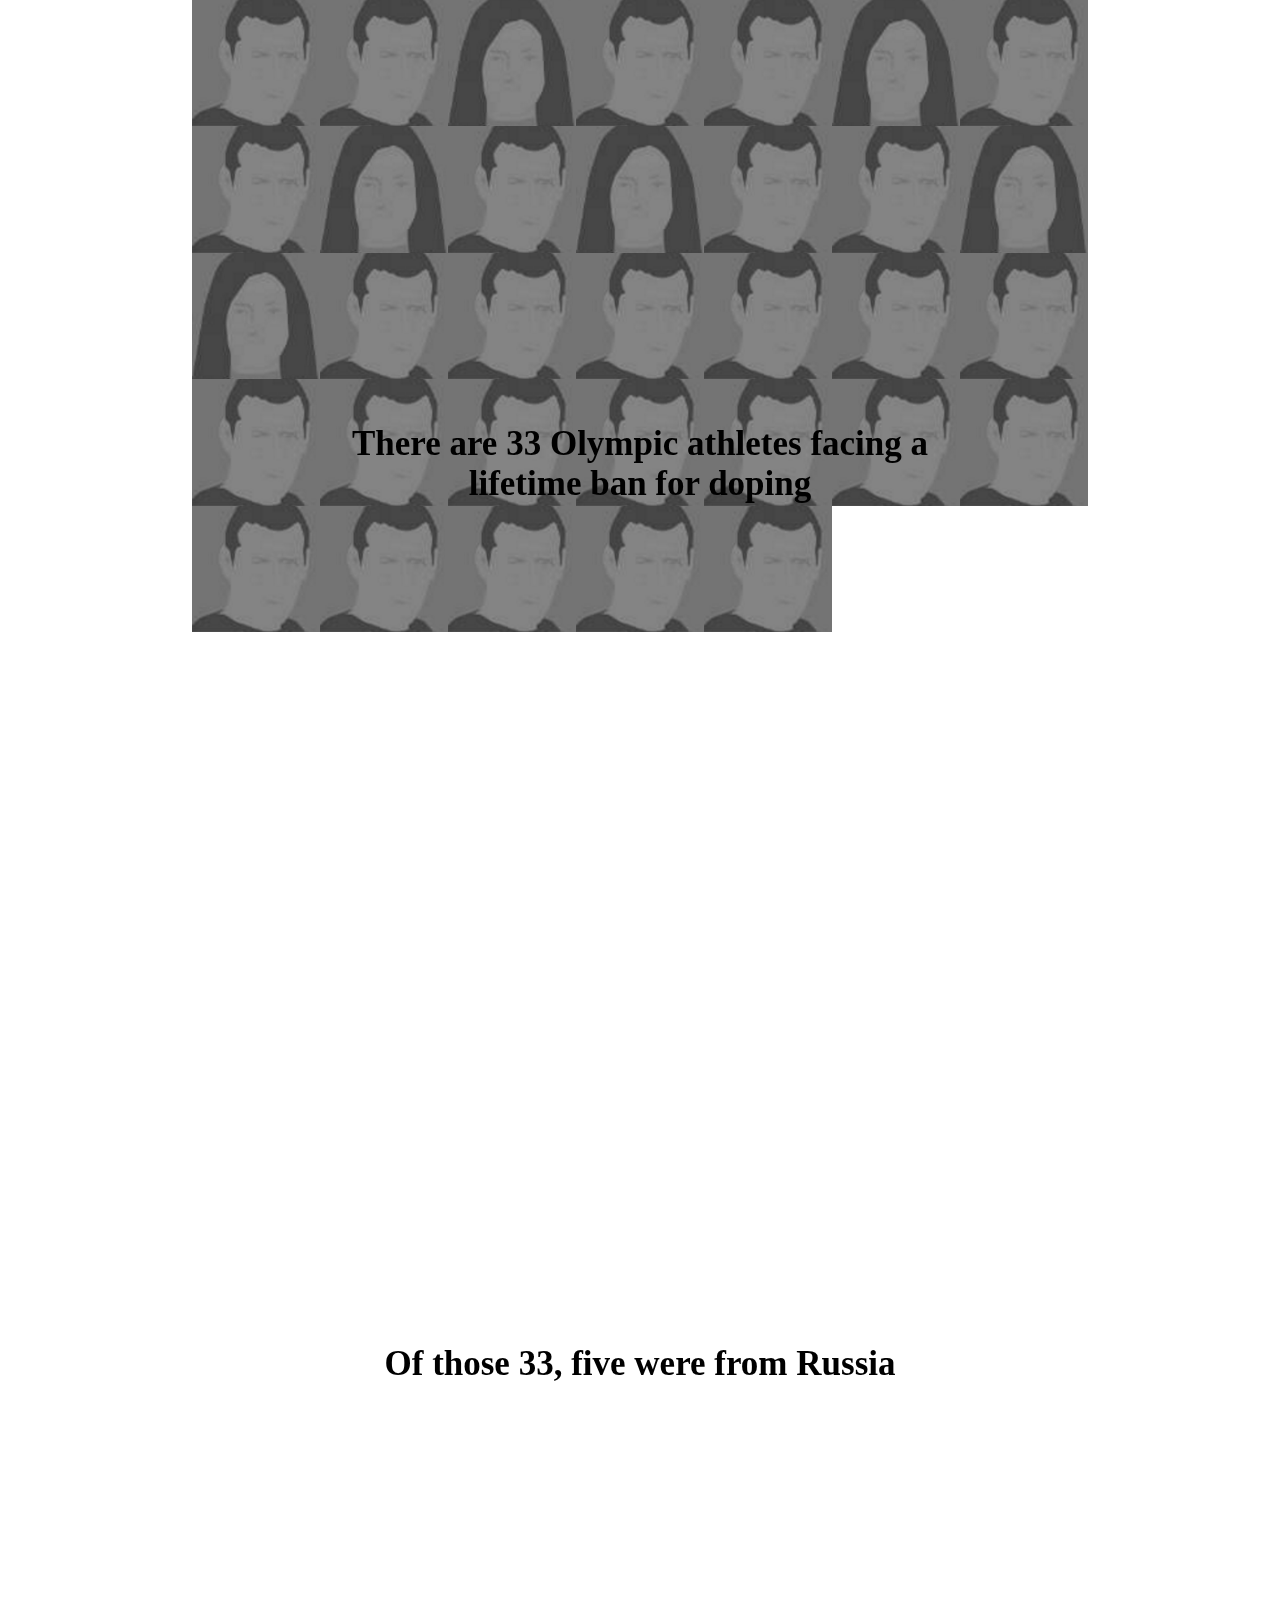
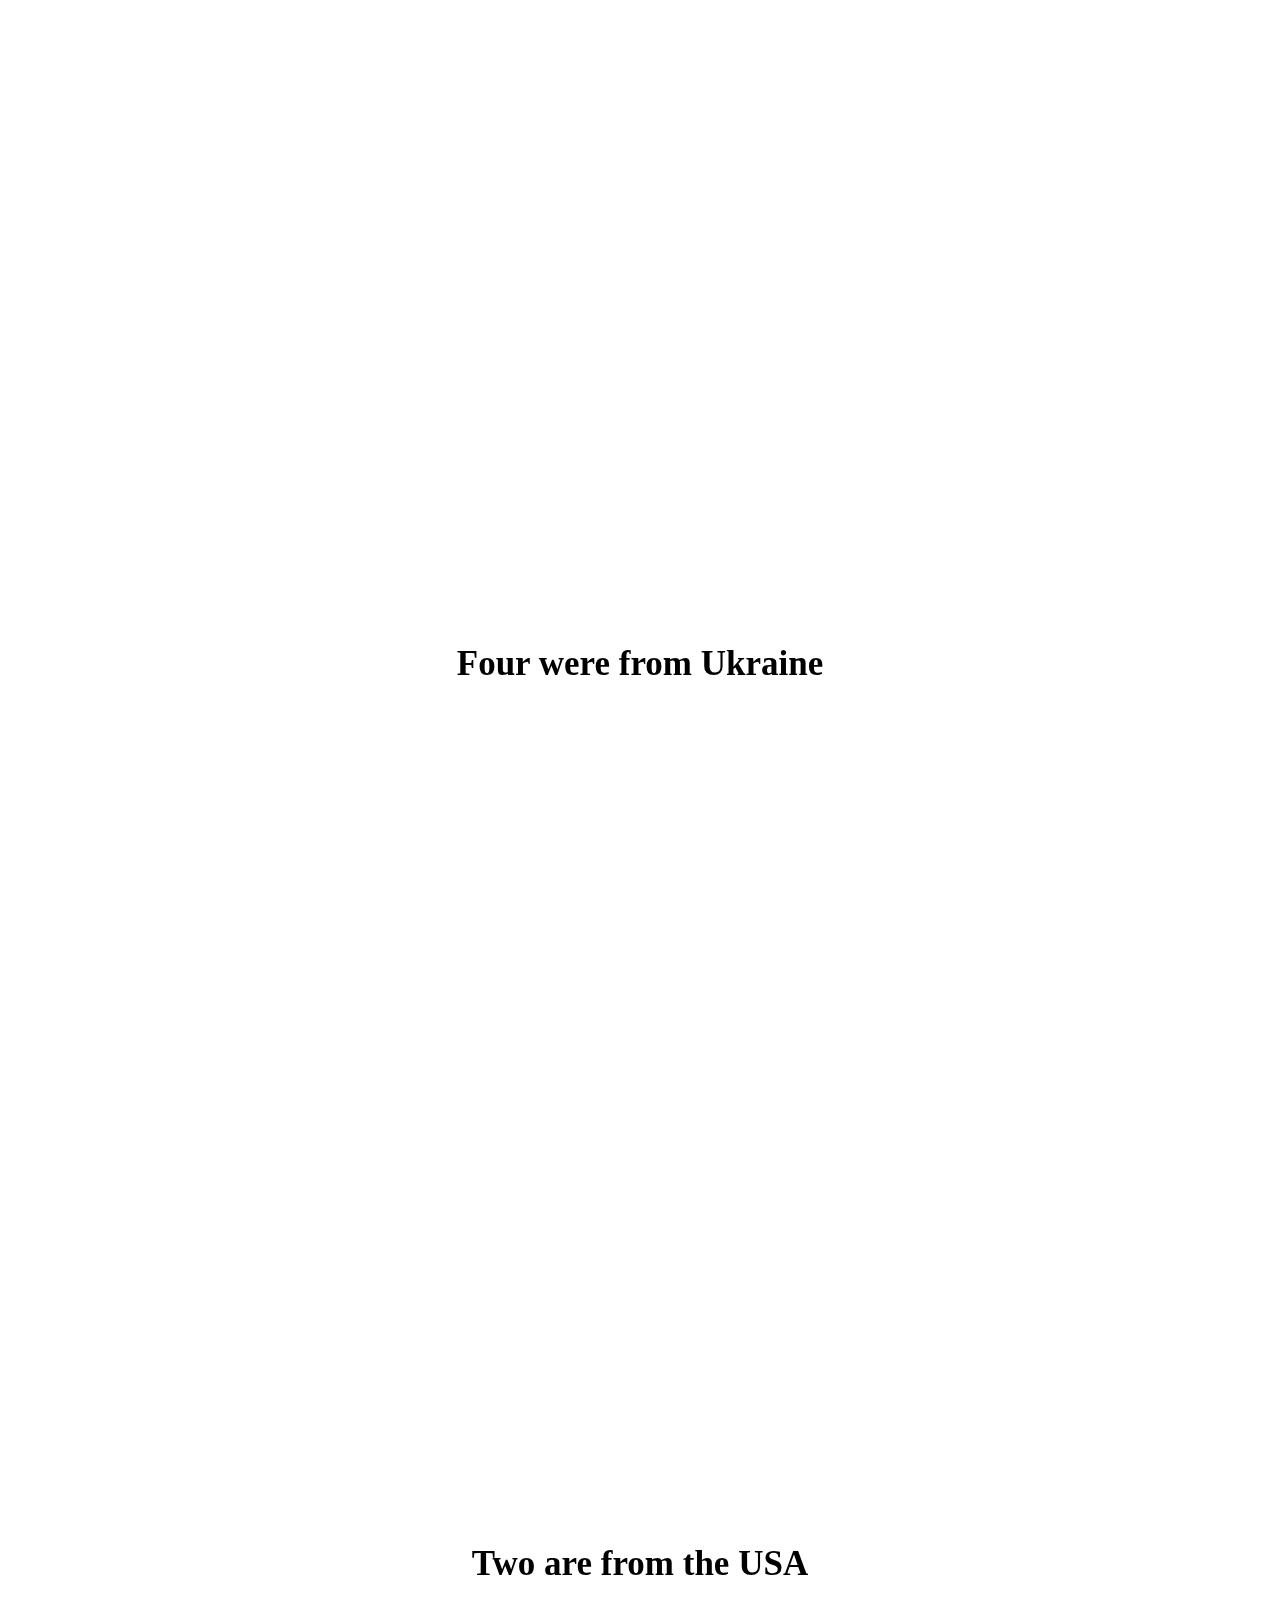
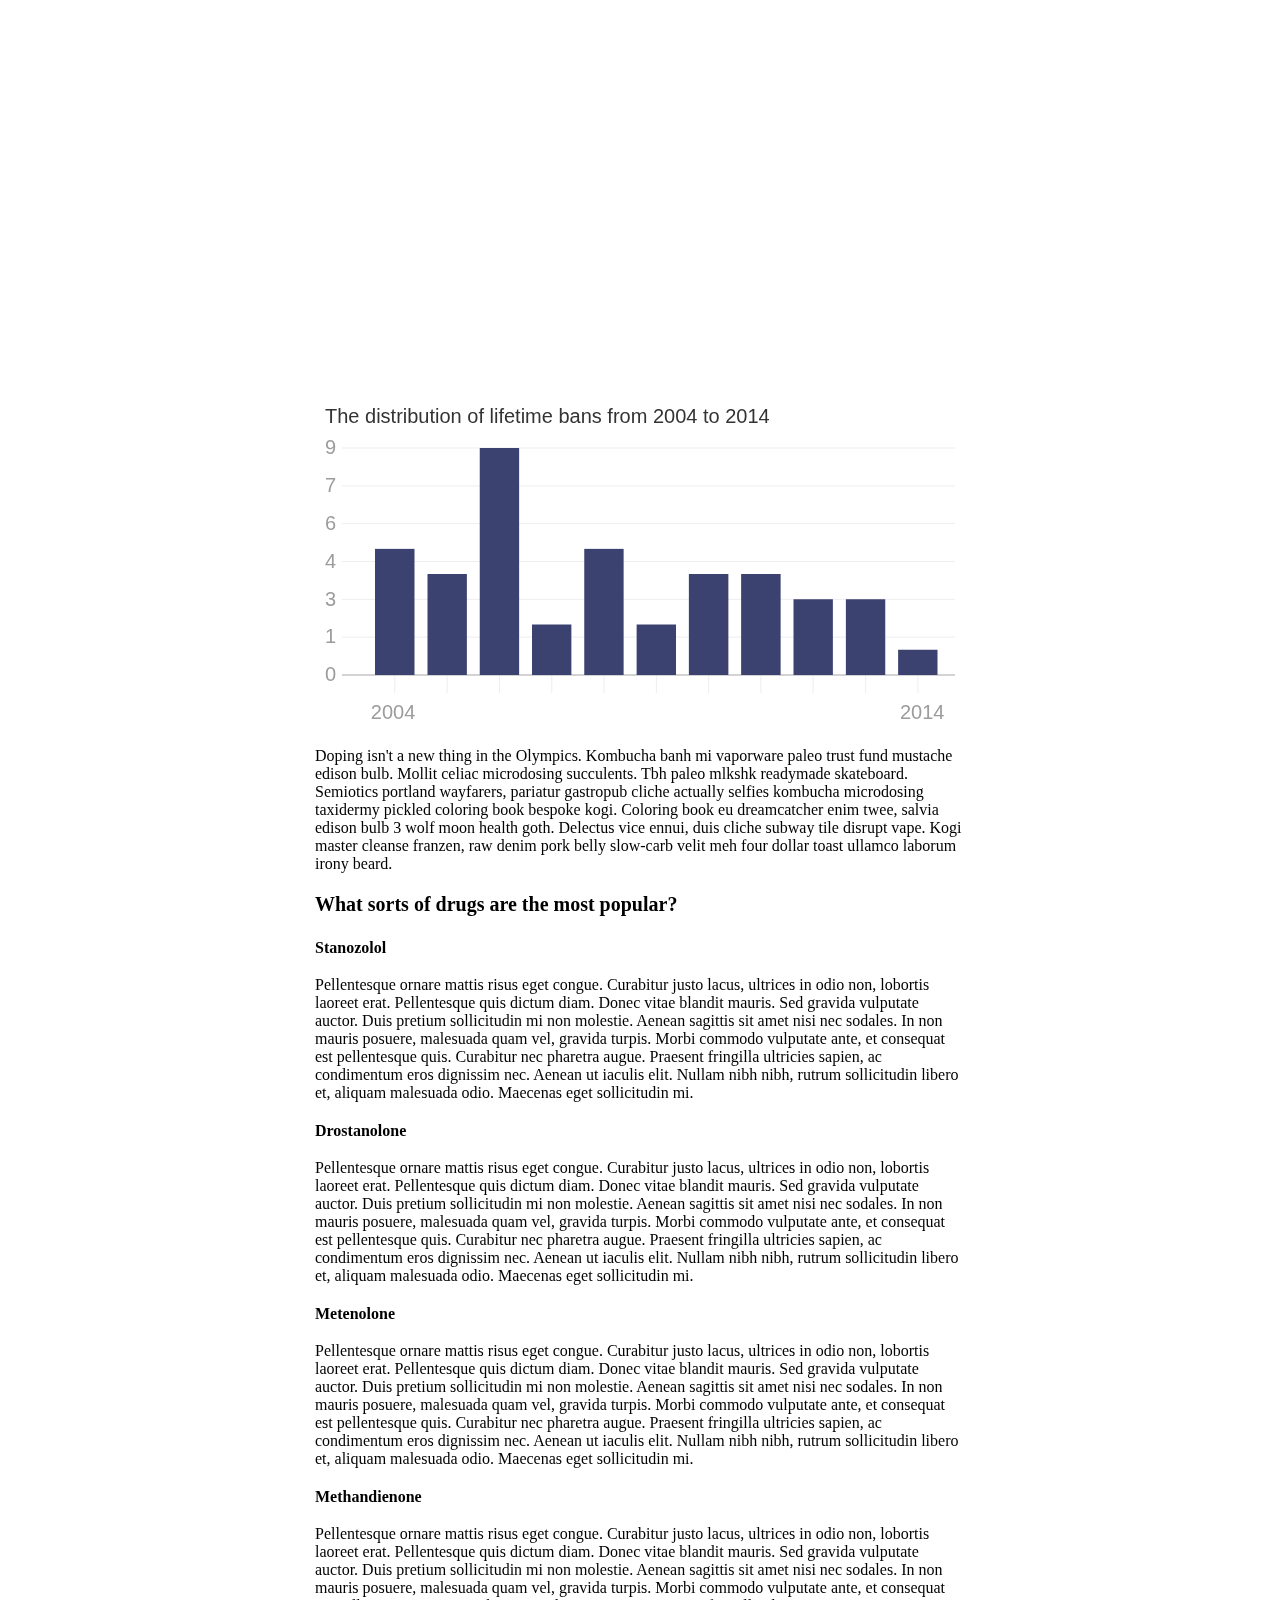
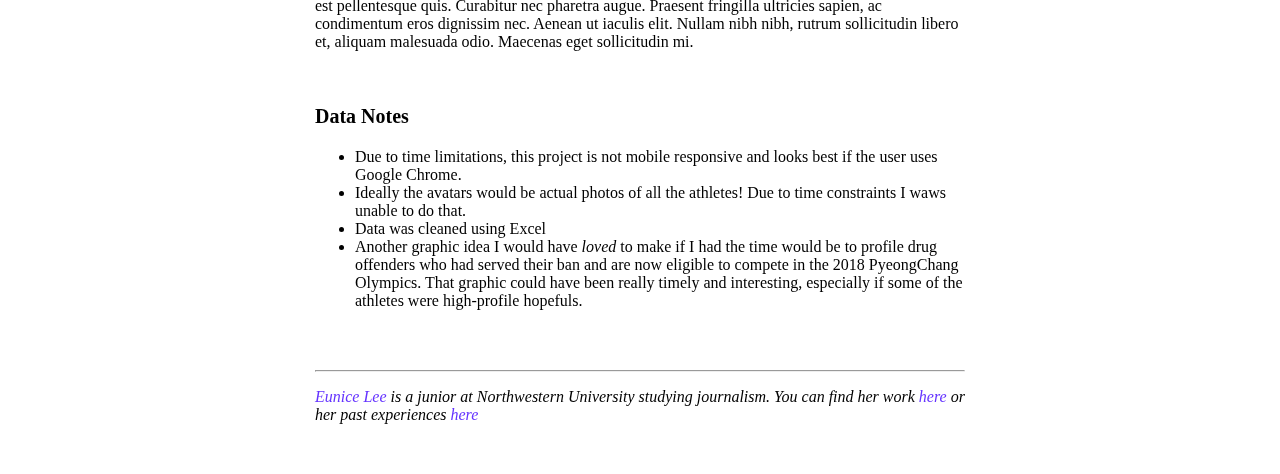
==== index.html @ 0a9d4e9e "adds imgs" ====
<!DOCTYPE html>
<html>
<head>
    <meta charset="utf-8">
    <link href=
    'https://fonts.googleapis.com/css?family=Roboto:400,700,900,500italic' rel=
    'stylesheet' type='text/css'>
    <link href="https://fonts.googleapis.com/css?family=Montserrat" rel="stylesheet">
    <link href="https://fonts.googleapis.com/css?family=Merriweather" rel="stylesheet">
    <link href="https://fonts.googleapis.com/css?family=Bree+Serif" rel="stylesheet">
    <link href="style/style.css" rel="stylesheet" type="text/css">
</head>

<body>

<div id = "image-container">
  <div class = "row">
    <img src="img/man.png" class= "show">
    <img src="img/man.png" class="show russian">
    <img src="img/woman.png" class= "show">
    <img src="img/man.png" class= "show">
    <img src="img/man.png" class= "show ukraine">
    <img src="img/woman.png" class= "show">
    <img src="img/man.png" class= "show">
  </div>
  <div class = "row">
    <img src="img/man.png" class= "show">
    <img src="img/woman.png" class= "show">
    <img src="img/man.png" class= "show usa">
    <img src="img/woman.png" class= "show ukraine">
    <img src="img/man.png" class= "show">
    <img src="img/man.png" class= "show russian">
    <img src="img/woman.png" class= "show">
  </div>
  <div class = "row">
    <img src="img/woman.png" class= "show">
    <img src="img/man.png" class="show ukraine">
    <img src="img/man.png" class= "show">
    <img src="img/man.png" class= "show russian">
    <img src="img/man.png" class= "show">
    <img src="img/man.png" class= "show usa">
    <img src="img/man.png" class= "show">
  </div>
  <div class = "row">
    <img src="img/man.png" class= "show">
    <img src="img/man.png" class="show russian">
    <img src="img/man.png" class= "show">
    <img src="img/man.png" class= "show">
    <img src="img/man.png" class= "show ukraine">
    <img src="img/man.png" class= "show">
    <img src="img/man.png" class= "show">
  </div>
  <div class = "row">
    <img src="img/man.png" class= "show">
    <img src="img/man.png" class="show">
    <img src="img/man.png" class= "show">
    <img src="img/man.png" class= "show">
    <img src="img/man.png" class= "show russian">
  </div>
</div>

<div id="content">
  <!-- <h1>Olympic Athletes who face lifetime bans due to doping</h1>
  <p class='byline'>By EUNICE LEE</p>
  <p class='byline'>Published APRIL 6, 2017</p> -->

  <section id = "beginning">
    <h1> There are 33 Olympic athletes facing a lifetime ban for doping</h1>
  </section>

  <section id = "russia">
      <h1> Of those 33, five were from Russia</h1>
  </section>

  <section id = "ukraine">
    <h1> Four were from Ukraine</h1>
  </section>

  <section id = "usa">
    <h1> Two are from the USA</h1>
  </section>
<section id="text">
    <div id='g-graphic1-box' class='ai2html'>
      <div id='g-lifetimebansgraph-box' class='ai2html'>
      	<!-- Generated by ai2html v0.60 - 2017-04-06 - 15:07 -->
      	<!-- ai file: lifetimebansgraph -->

      	<style type='text/css' media='screen,print'>
      		.g-artboard {
      			margin:0 auto;
      		}
      	</style>
      	<!-- Artboard: Artboard_1 -->
      	<div id='g-lifetimebansgraph-Artboard_1' class='g-artboard g-artboard-v3 ' data-min-width='640'>
      		<style type='text/css' media='screen,print'>
      			#g-lifetimebansgraph-Artboard_1{
      				position:relative;
      				overflow:hidden;
      				width:640px;
      			}
      			.g-aiAbs{
      				position:absolute;
      			}
      			.g-aiImg{
      				display:block;
      				width:100% !important;
      			}
      			#g-lifetimebansgraph-Artboard_1 p{
      				font-family:nyt-franklin,arial,helvetica,sans-serif;
      				font-size:13px;
      				line-height:18px;
      				margin:0;
      			}
      			#g-lifetimebansgraph-Artboard_1 .g-aiPstyle0 {
      				font-size:20px;
      				line-height:24px;
      				color:#333333;
      			}
      			#g-lifetimebansgraph-Artboard_1 .g-aiPstyle1 {
      				font-size:20px;
      				line-height:24px;
      				color:#9c9c9c;
      			}
      			.g-aiPtransformed p { white-space: nowrap; }
      		</style>
      		<div id='g-lifetimebansgraph-Artboard_1-graphic'>
      			<img id='g-ai0-0'
      				class='g-aiImg'
      				src='lifetimebansgraph-Artboard_1.png'
      				/>
      			<div id='g-ai0-1' class='g-chartbuilder-export g-aiAbs' style='top:1.2085%;left:0.7813%;'>
      				<p class='g-aiPstyle0'>The distribution of lifetime bans from 2004 to 2014</p>
      			</div>
      			<div id='g-ai0-2' class='g-chartbuilder-export g-aiAbs' style='top:10.574%;left:0.7813%;'>
      				<p class='g-aiPstyle1'>9</p>
      			</div>
      			<div id='g-ai0-3' class='g-chartbuilder-export g-aiAbs' style='top:22.0544%;left:0.7813%;'>
      				<p class='g-aiPstyle1'>7</p>
      			</div>
      			<div id='g-ai0-4' class='g-chartbuilder-export g-aiAbs' style='top:33.5347%;left:0.7813%;'>
      				<p class='g-aiPstyle1'>6</p>
      			</div>
      			<div id='g-ai0-5' class='g-chartbuilder-export g-aiAbs' style='top:45.0151%;left:0.7813%;'>
      				<p class='g-aiPstyle1'>4</p>
      			</div>
      			<div id='g-ai0-6' class='g-chartbuilder-export g-aiAbs' style='top:56.4955%;left:0.7813%;'>
      				<p class='g-aiPstyle1'>3</p>
      			</div>
      			<div id='g-ai0-7' class='g-chartbuilder-export g-aiAbs' style='top:67.6737%;left:0.7813%;'>
      				<p class='g-aiPstyle1'>1</p>
      			</div>
      			<div id='g-ai0-8' class='g-chartbuilder-export g-aiAbs' style='top:79.1541%;left:0.7813%;'>
      				<p class='g-aiPstyle1'>0</p>
      			</div>
      			<div id='g-ai0-9' class='g-chartbuilder-export g-aiAbs' style='top:90.6344%;left:7.9491%;'>
      				<p class='g-aiPstyle1'>2004</p>
      			</div>
      			<div id='g-ai0-10' class='g-chartbuilder-export g-aiAbs' style='top:90.6344%;left:90.6122%;'>
      				<p class='g-aiPstyle1'>2014</p>
      			</div>
      		</div>
      	</div>
      	<!-- End ai2html - 2017-04-06 - 15:07 -->
      </div>

    <p>Doping isn't a new thing in the Olympics. Kombucha banh mi vaporware paleo trust fund mustache edison bulb. Mollit celiac microdosing succulents. Tbh paleo mlkshk readymade skateboard. Semiotics portland wayfarers, pariatur gastropub cliche actually selfies kombucha microdosing taxidermy pickled coloring book bespoke kogi. Coloring book eu dreamcatcher enim twee, salvia edison bulb 3 wolf moon health goth. Delectus vice ennui, duis cliche subway tile disrupt vape. Kogi master cleanse franzen, raw denim pork belly slow-carb velit meh four dollar toast ullamco laborum irony beard.</p>

    <h2> What sorts of drugs are the most popular? </h2>
      <h3> Stanozolol </h3>
      <p>Pellentesque ornare mattis risus eget congue. Curabitur justo lacus, ultrices in odio non, lobortis laoreet erat. Pellentesque quis dictum diam. Donec vitae blandit mauris. Sed gravida vulputate auctor. Duis pretium sollicitudin mi non molestie. Aenean sagittis sit amet nisi nec sodales. In non mauris posuere, malesuada quam vel, gravida turpis. Morbi commodo vulputate ante, et consequat est pellentesque quis. Curabitur nec pharetra augue. Praesent fringilla ultricies sapien, ac condimentum eros dignissim nec. Aenean ut iaculis elit. Nullam nibh nibh, rutrum sollicitudin libero et, aliquam malesuada odio. Maecenas eget sollicitudin mi.</p>
      <h3> Drostanolone </h3>
      <p>Pellentesque ornare mattis risus eget congue. Curabitur justo lacus, ultrices in odio non, lobortis laoreet erat. Pellentesque quis dictum diam. Donec vitae blandit mauris. Sed gravida vulputate auctor. Duis pretium sollicitudin mi non molestie. Aenean sagittis sit amet nisi nec sodales. In non mauris posuere, malesuada quam vel, gravida turpis. Morbi commodo vulputate ante, et consequat est pellentesque quis. Curabitur nec pharetra augue. Praesent fringilla ultricies sapien, ac condimentum eros dignissim nec. Aenean ut iaculis elit. Nullam nibh nibh, rutrum sollicitudin libero et, aliquam malesuada odio. Maecenas eget sollicitudin mi.</p>
      <h3> Metenolone </h3>
      <p>Pellentesque ornare mattis risus eget congue. Curabitur justo lacus, ultrices in odio non, lobortis laoreet erat. Pellentesque quis dictum diam. Donec vitae blandit mauris. Sed gravida vulputate auctor. Duis pretium sollicitudin mi non molestie. Aenean sagittis sit amet nisi nec sodales. In non mauris posuere, malesuada quam vel, gravida turpis. Morbi commodo vulputate ante, et consequat est pellentesque quis. Curabitur nec pharetra augue. Praesent fringilla ultricies sapien, ac condimentum eros dignissim nec. Aenean ut iaculis elit. Nullam nibh nibh, rutrum sollicitudin libero et, aliquam malesuada odio. Maecenas eget sollicitudin mi.</p>
      <h3> Methandienone </h3>
      <p>Pellentesque ornare mattis risus eget congue. Curabitur justo lacus, ultrices in odio non, lobortis laoreet erat. Pellentesque quis dictum diam. Donec vitae blandit mauris. Sed gravida vulputate auctor. Duis pretium sollicitudin mi non molestie. Aenean sagittis sit amet nisi nec sodales. In non mauris posuere, malesuada quam vel, gravida turpis. Morbi commodo vulputate ante, et consequat est pellentesque quis. Curabitur nec pharetra augue. Praesent fringilla ultricies sapien, ac condimentum eros dignissim nec. Aenean ut iaculis elit. Nullam nibh nibh, rutrum sollicitudin libero et, aliquam malesuada odio. Maecenas eget sollicitudin mi.</p>
    <br>
    <h2> Data Notes </h2>
    <ul>
      <li> Due to time limitations, this project is not mobile responsive and looks best if the user uses Google Chrome. </li>
      <li> Ideally the avatars would be actual photos of all the athletes! Due to time constraints I waws unable to do that. </li>
      <li> Data was cleaned using Excel </li>
      <li> Another graphic idea I would have <i>loved</i> to make if I had the time would be to profile drug offenders who had served their ban and are now eligible to compete in the 2018 PyeongChang Olympics. That graphic could have been really timely and interesting, especially if some of the athletes were high-profile hopefuls. </li>
    </ul>
    <br>
    <br>
    <!--Author -->
    <hr>
    <p><i> <a href="www.euniceylee.github.io" target = " ">Eunice Lee</a> is a junior at Northwestern University studying journalism. You can find her work <a href="euniceylee.github.io" target = " ">here</a> or her past experiences <a href="linkedin.com/in/euniceyounglee">here</a></p>
    </div>
</section>
  </div>
    <!--  -->
    <script src ="js/noframework.waypoints.min.js"></script>
    <script src="js/index.js"></script>
</body>
</html>
---- style/style.css ----
body {
    margin: auto;
/*max-width:850px;*/
    font-family: Georgia;
    font-weight: 100;
    margin-bottom: 50px;
}

h1 {
    font-size: 30px;
    font-size: 35px;
    font-family: Georgia;
    max-width: 700px;
    margin: auto;
    padding-top: 28px;
    text-align: center;
}

h2 {
    font-size: 20px;
    font-weight: 800;
    margin-top: 20px;
    padding-bottom: 3px;
}

img.drug {
  max-width: 15%;
  max-height: 15%;
}
h3 {
  font-size: 16px;
  font-weight: 800;
  margin-top: 20px;
  padding-bottom: 3px;
}


p.byline {
    text-align: center;
    font-size: 14px;
}

a:link, a:visited{
  color: #6534ff;
	text-decoration: none;
}

p.description a:link{
  color: #6534ff;
}

#image-container {
  position:fixed;
  width: 70vw;
  left:50%;
  transform: translateX(-50%);
  top:0;
}

.row {
  width: 100%;
  display: flex;
}

.row img {
  /*max-width: : 25%;
  max-height: 25%;*/
  max-width: 10vw;
  max-height: 10vw;
  transition: opacity 1s;
}

#content {
  position: relative;
  max-width: 650px;
  margin: auto;
  font-family: Georgia;
  font-weight: 100;
  margin-bottom: 50px;
  padding-left: 10px;
  padding-right: 10px;
}

.hidden {
  opacity: 0;
}

#russia, #beginning, #ukraine, #usa {
  height: 100vh;
  display: flex;
  justify-content: center;
  align-items: center;
}
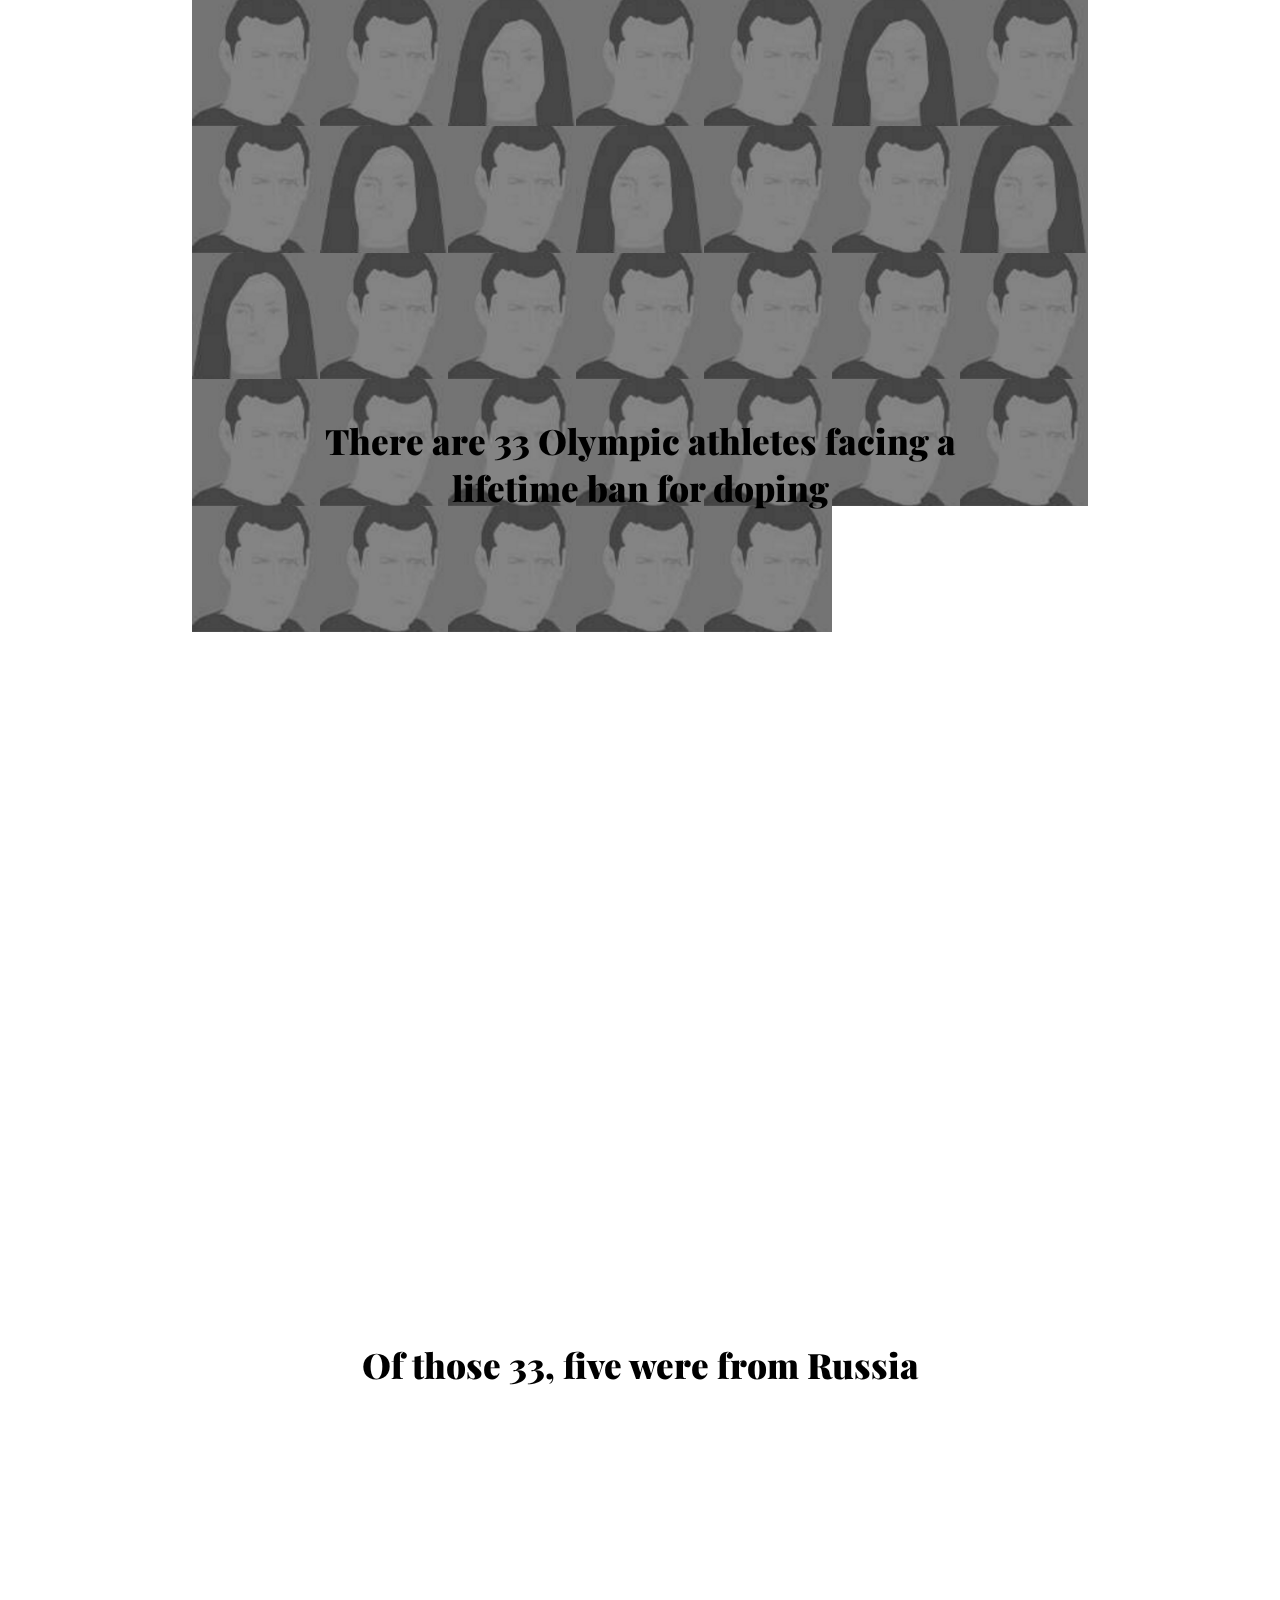
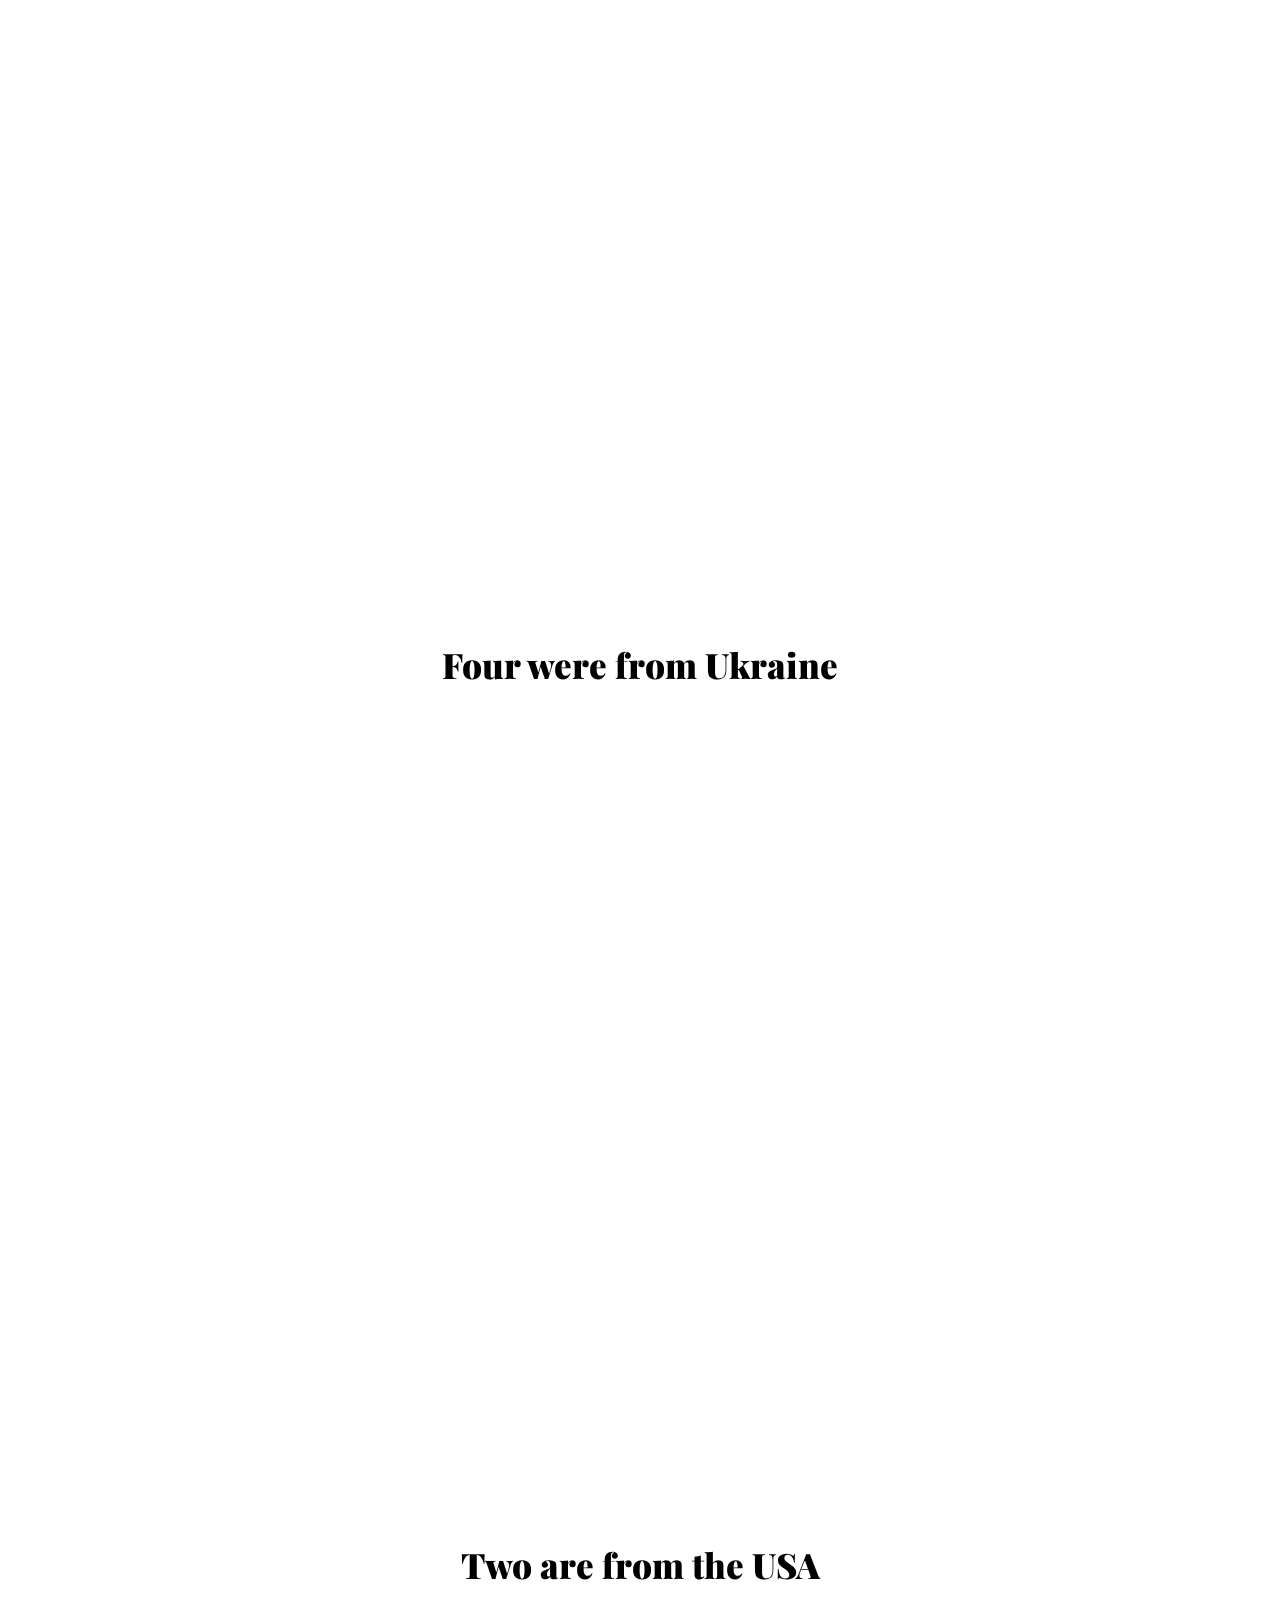
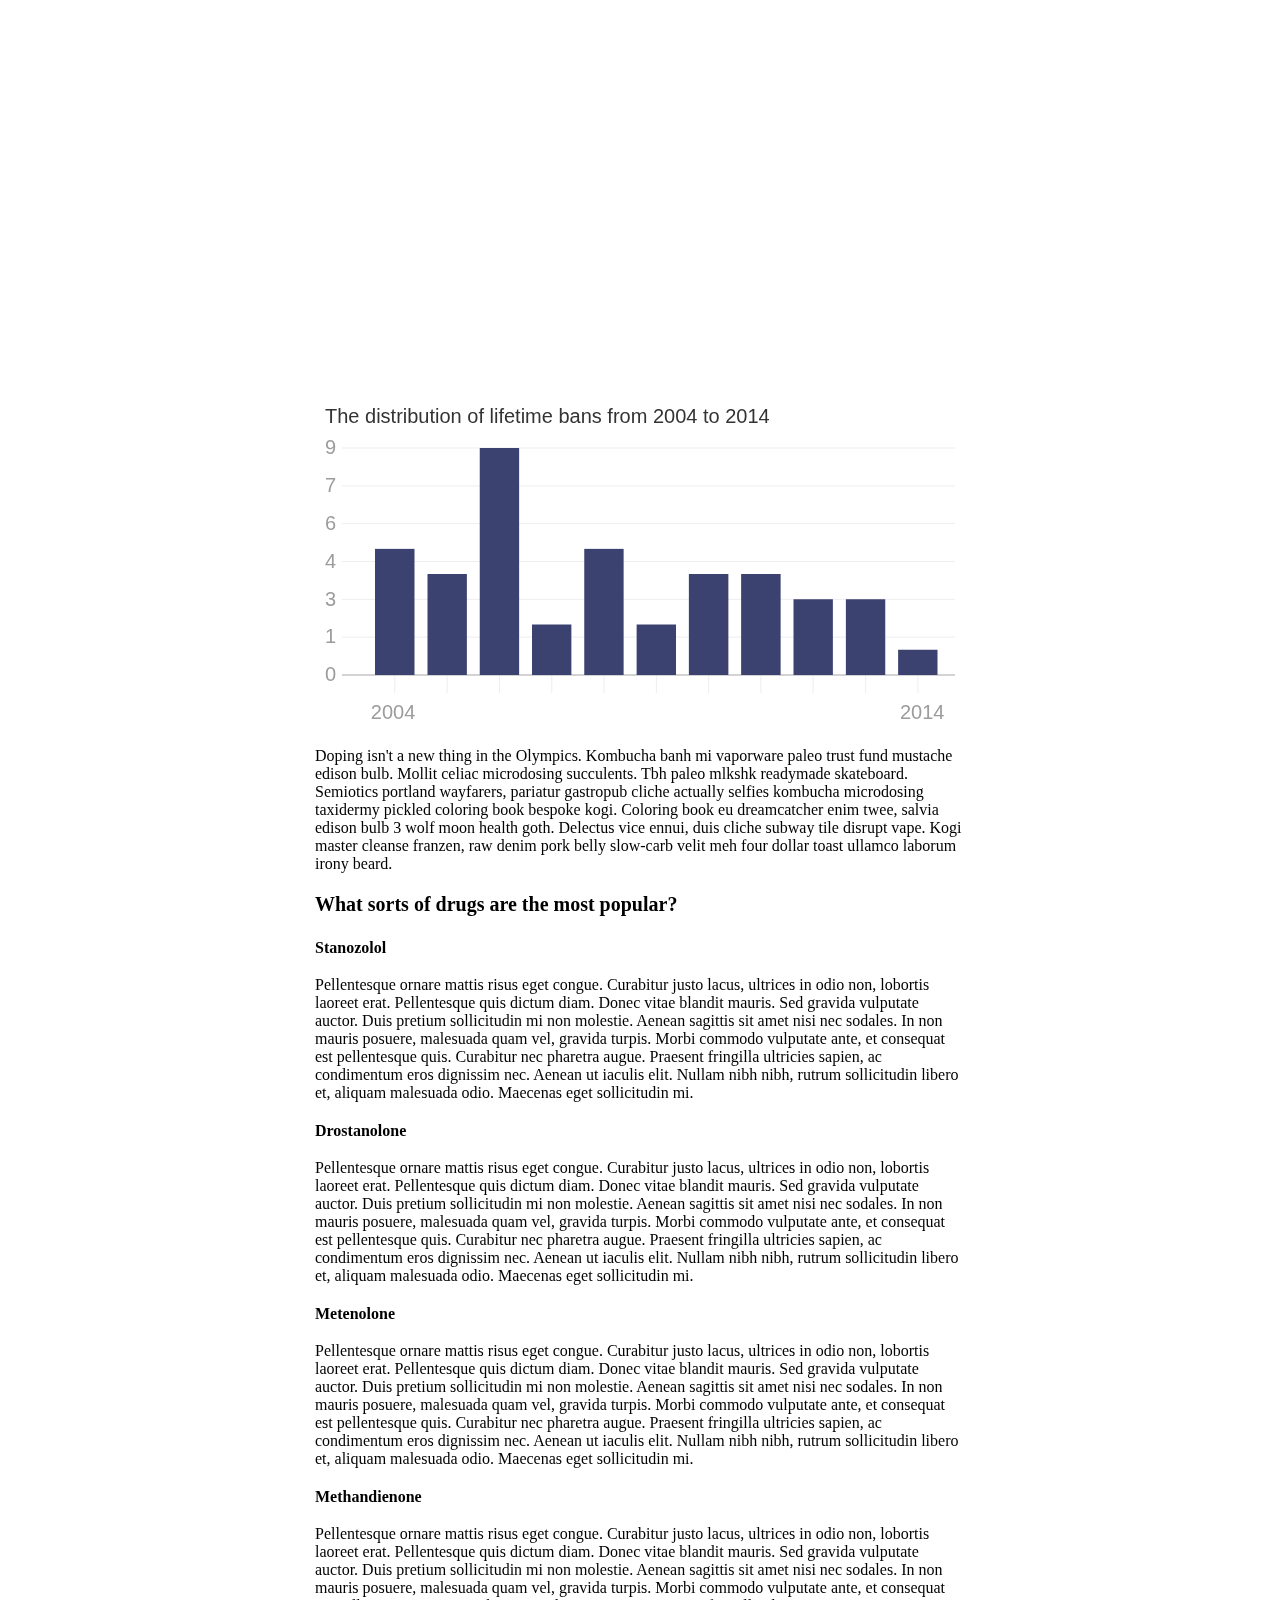
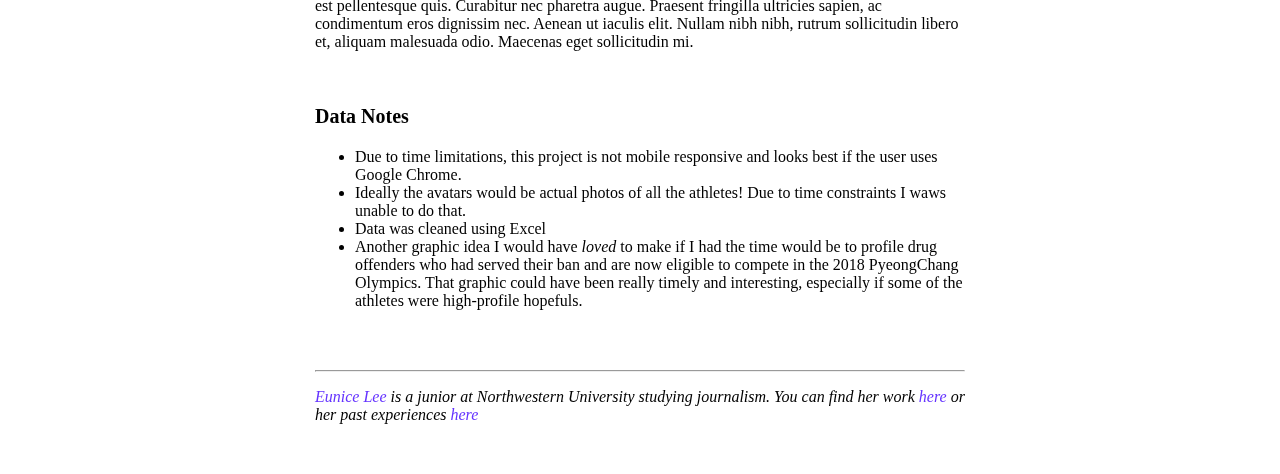
==== commit 223b5390: "changed font type" ====
--- a/index.html
+++ b/index.html
@@ -2,12 +2,7 @@
 <html>
 <head>
     <meta charset="utf-8">
-    <link href=
-    'https://fonts.googleapis.com/css?family=Roboto:400,700,900,500italic' rel=
-    'stylesheet' type='text/css'>
-    <link href="https://fonts.googleapis.com/css?family=Montserrat" rel="stylesheet">
-    <link href="https://fonts.googleapis.com/css?family=Merriweather" rel="stylesheet">
-    <link href="https://fonts.googleapis.com/css?family=Bree+Serif" rel="stylesheet">
+    <link href="https://fonts.googleapis.com/css?family=Playfair+Display:700" rel="stylesheet">
     <link href="style/style.css" rel="stylesheet" type="text/css">
 </head>
 
--- a/style/style.css
+++ b/style/style.css
@@ -9,7 +9,8 @@
 h1 {
     font-size: 30px;
     font-size: 35px;
-    font-family: Georgia;
+    font-family: 'Playfair Display', serif;
+    font-weight: 1000;
     max-width: 700px;
     margin: auto;
     padding-top: 28px;
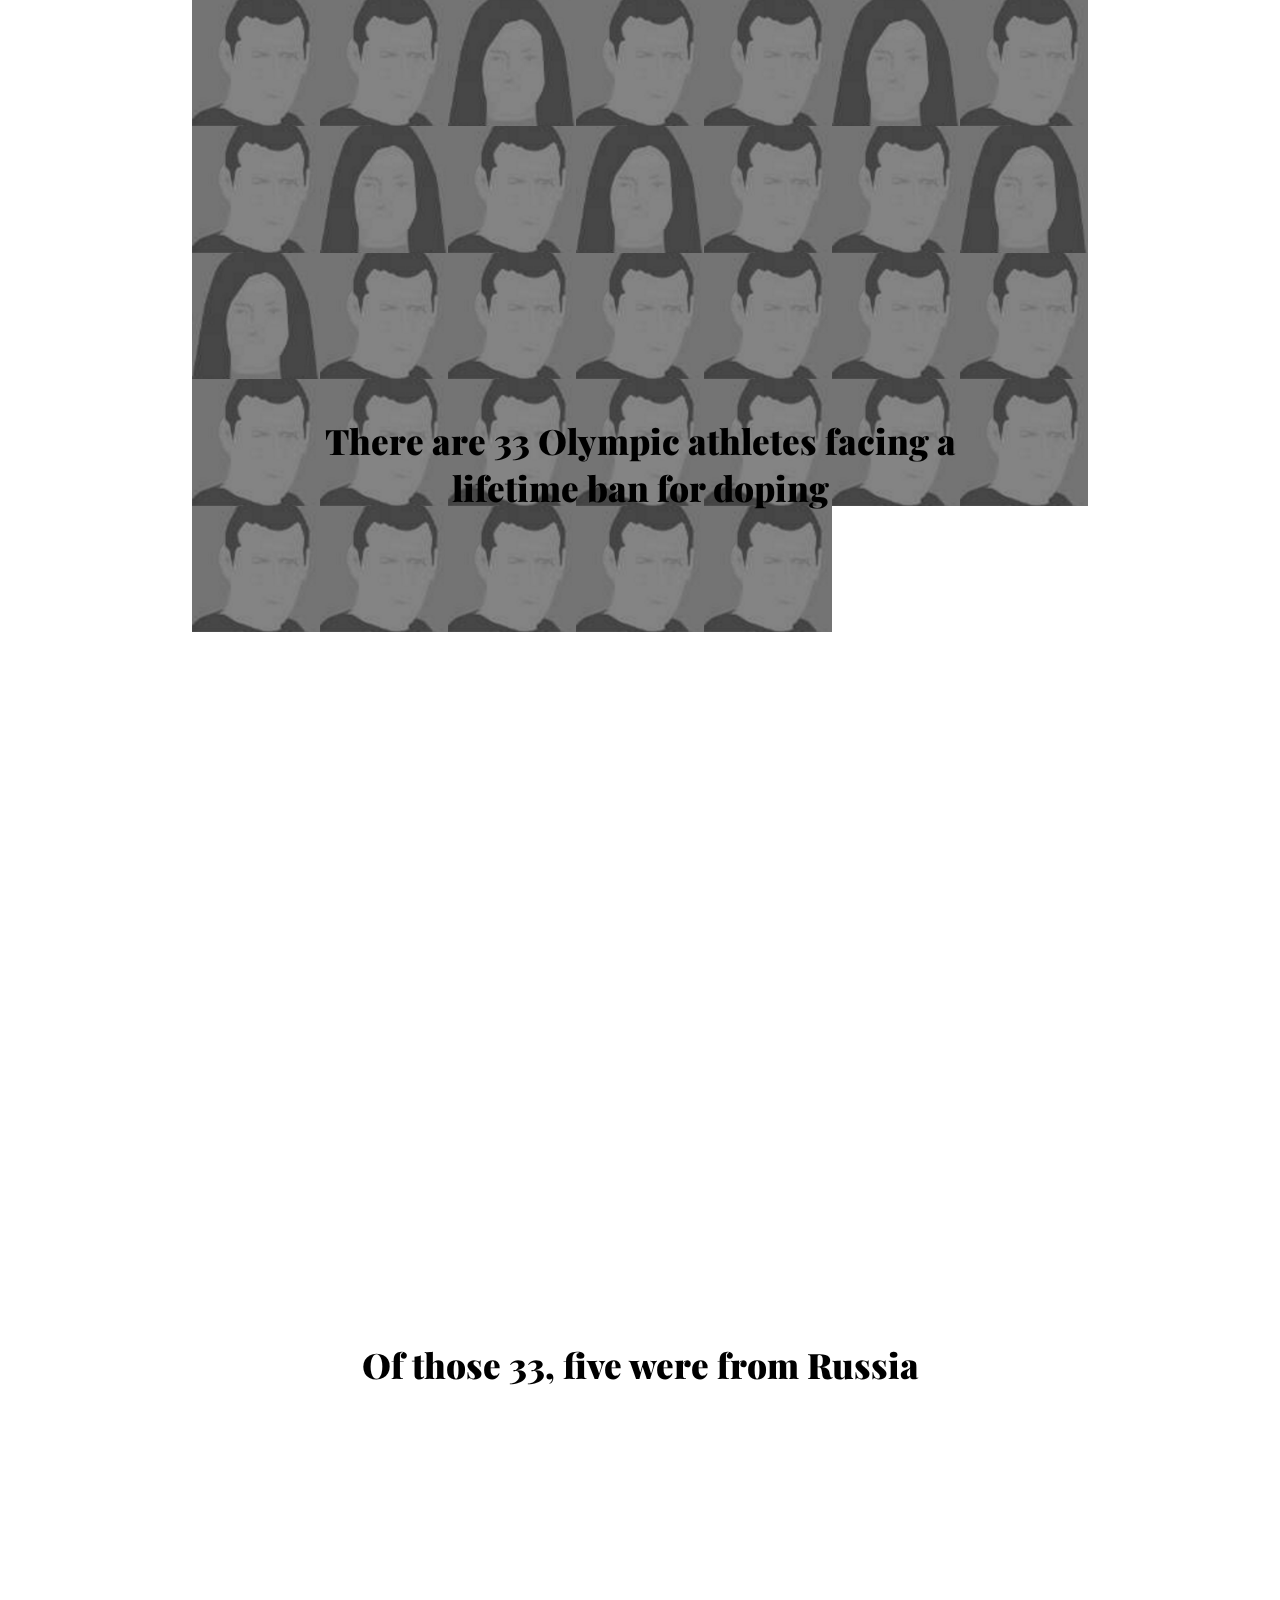
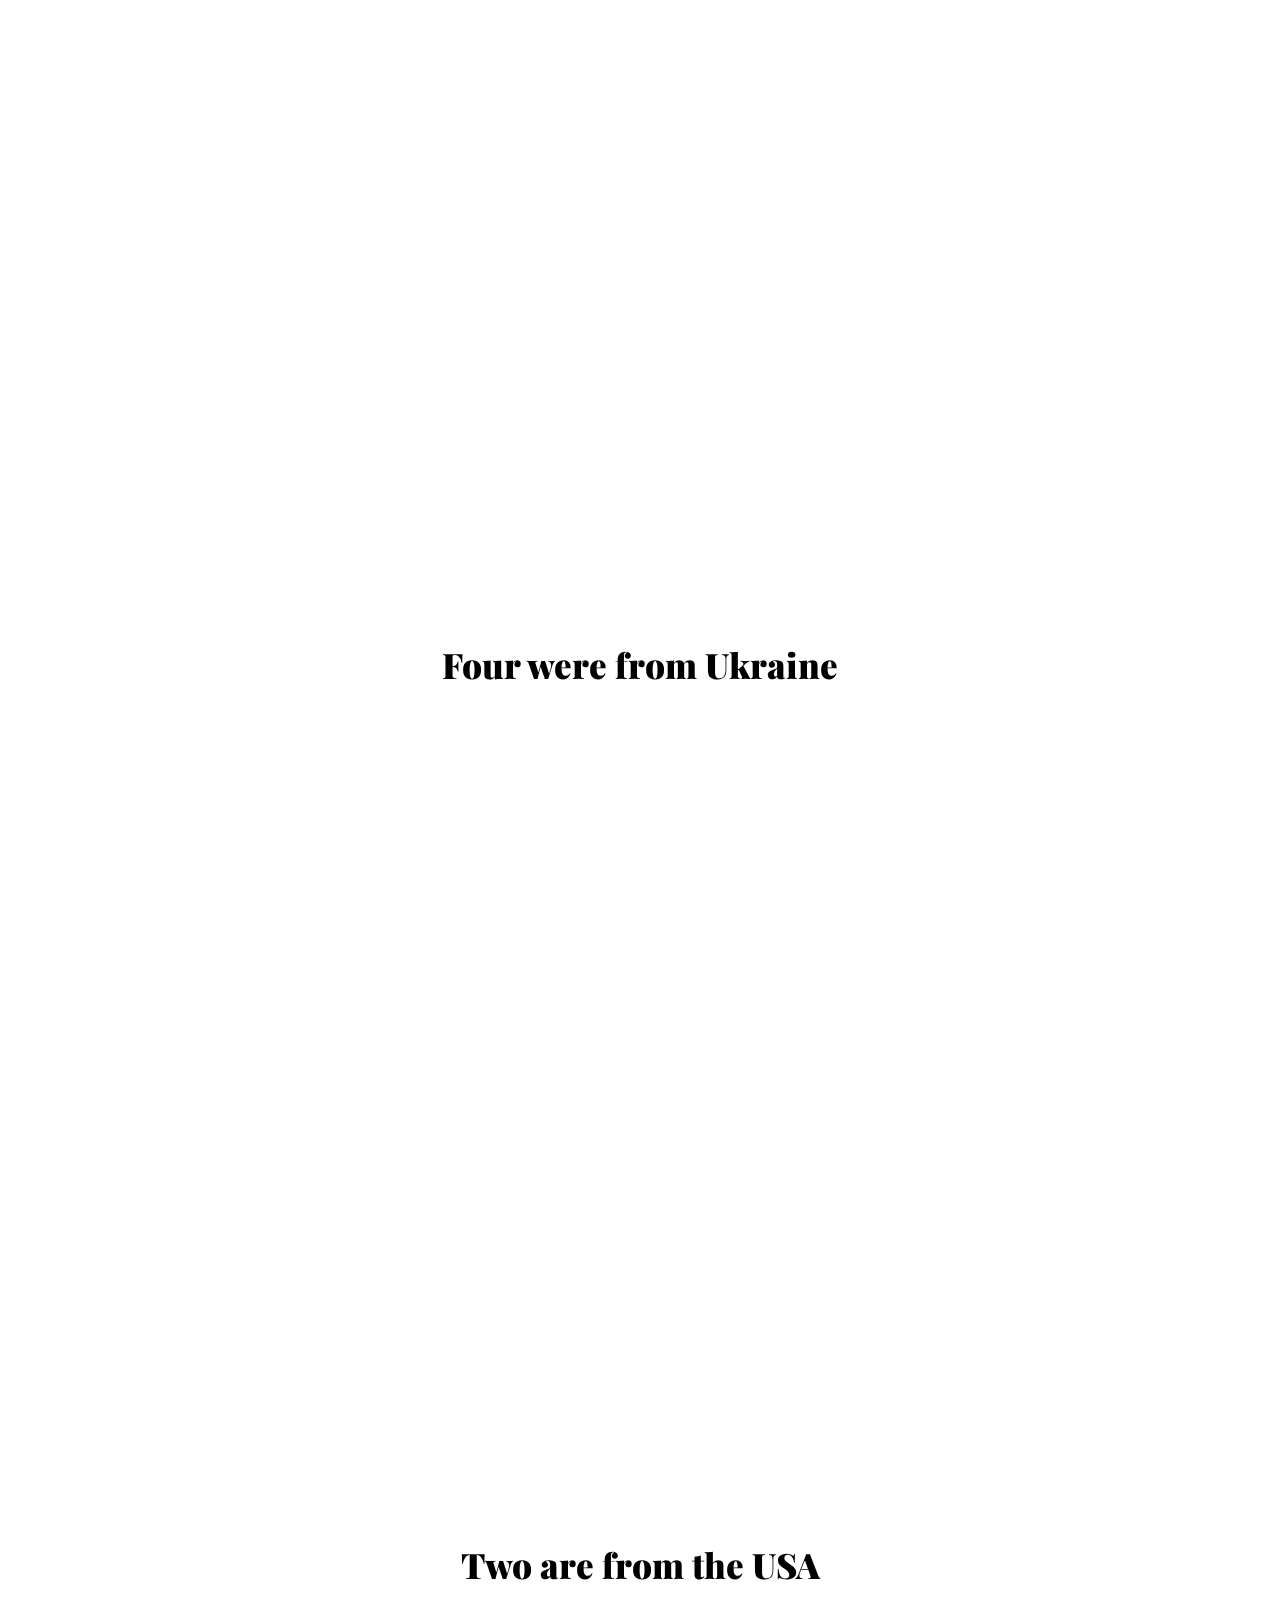
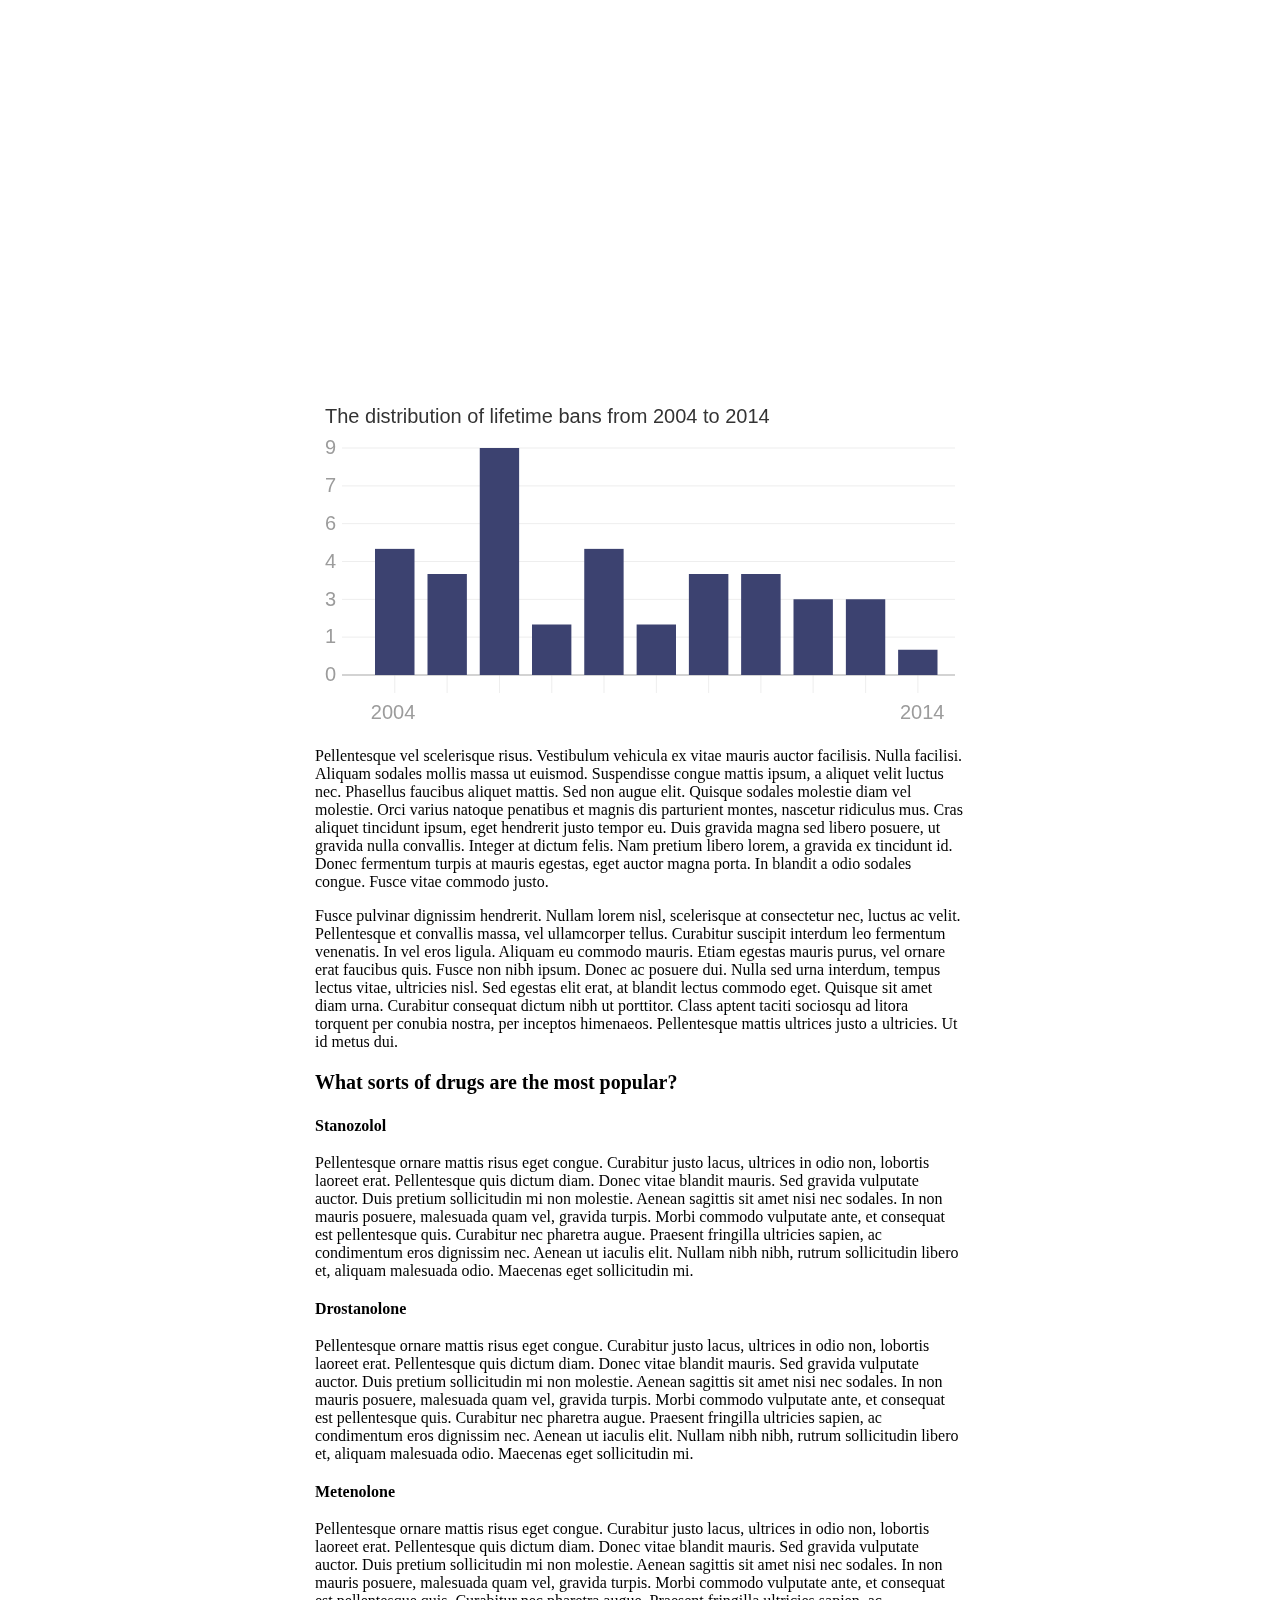
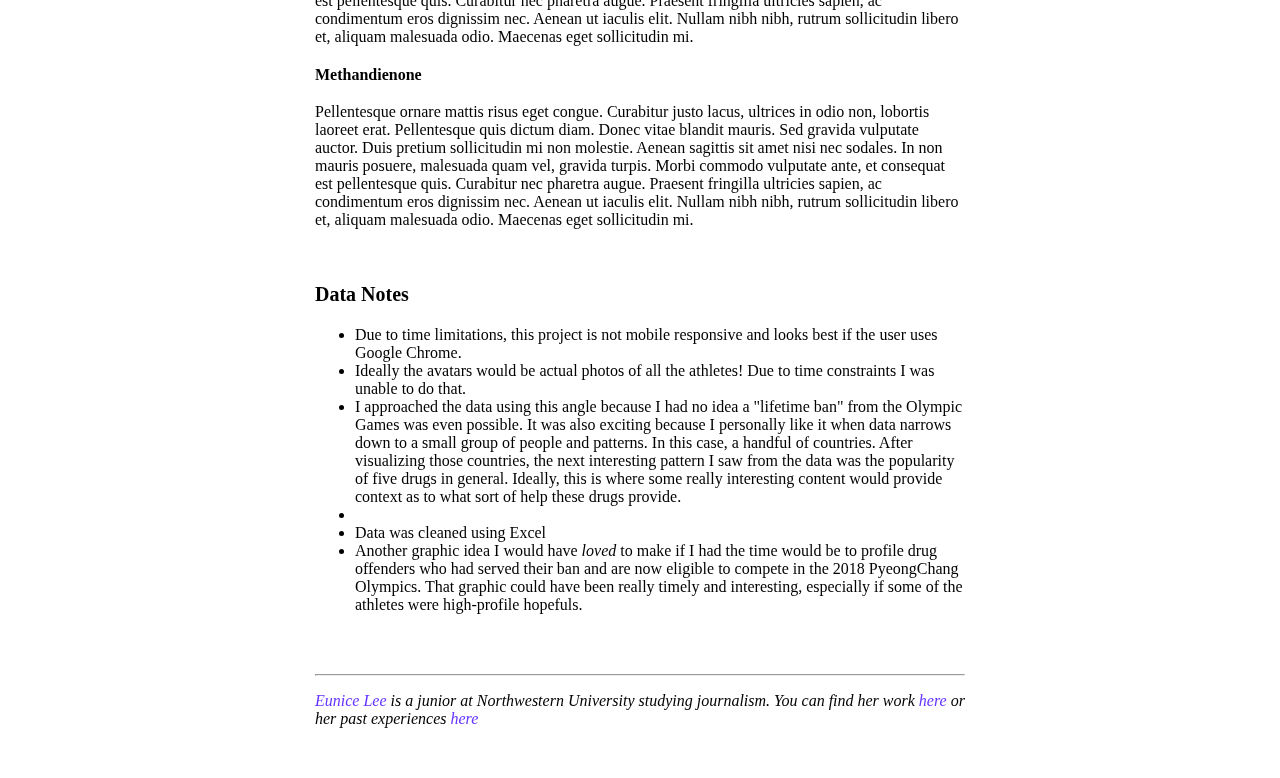
==== commit 4e996046: "injest" ====
--- a/index.html
+++ b/index.html
@@ -158,8 +158,8 @@
       	<!-- End ai2html - 2017-04-06 - 15:07 -->
       </div>
 
-    <p>Doping isn't a new thing in the Olympics. Kombucha banh mi vaporware paleo trust fund mustache edison bulb. Mollit celiac microdosing succulents. Tbh paleo mlkshk readymade skateboard. Semiotics portland wayfarers, pariatur gastropub cliche actually selfies kombucha microdosing taxidermy pickled coloring book bespoke kogi. Coloring book eu dreamcatcher enim twee, salvia edison bulb 3 wolf moon health goth. Delectus vice ennui, duis cliche subway tile disrupt vape. Kogi master cleanse franzen, raw denim pork belly slow-carb velit meh four dollar toast ullamco laborum irony beard.</p>
-
+    <p> Pellentesque vel scelerisque risus. Vestibulum vehicula ex vitae mauris auctor facilisis. Nulla facilisi. Aliquam sodales mollis massa ut euismod. Suspendisse congue mattis ipsum, a aliquet velit luctus nec. Phasellus faucibus aliquet mattis. Sed non augue elit. Quisque sodales molestie diam vel molestie. Orci varius natoque penatibus et magnis dis parturient montes, nascetur ridiculus mus. Cras aliquet tincidunt ipsum, eget hendrerit justo tempor eu. Duis gravida magna sed libero posuere, ut gravida nulla convallis. Integer at dictum felis. Nam pretium libero lorem, a gravida ex tincidunt id. Donec fermentum turpis at mauris egestas, eget auctor magna porta. In blandit a odio sodales congue. Fusce vitae commodo justo.</p>
+    <p> Fusce pulvinar dignissim hendrerit. Nullam lorem nisl, scelerisque at consectetur nec, luctus ac velit. Pellentesque et convallis massa, vel ullamcorper tellus. Curabitur suscipit interdum leo fermentum venenatis. In vel eros ligula. Aliquam eu commodo mauris. Etiam egestas mauris purus, vel ornare erat faucibus quis. Fusce non nibh ipsum. Donec ac posuere dui. Nulla sed urna interdum, tempus lectus vitae, ultricies nisl. Sed egestas elit erat, at blandit lectus commodo eget. Quisque sit amet diam urna. Curabitur consequat dictum nibh ut porttitor. Class aptent taciti sociosqu ad litora torquent per conubia nostra, per inceptos himenaeos. Pellentesque mattis ultrices justo a ultricies. Ut id metus dui.</p>
     <h2> What sorts of drugs are the most popular? </h2>
       <h3> Stanozolol </h3>
       <p>Pellentesque ornare mattis risus eget congue. Curabitur justo lacus, ultrices in odio non, lobortis laoreet erat. Pellentesque quis dictum diam. Donec vitae blandit mauris. Sed gravida vulputate auctor. Duis pretium sollicitudin mi non molestie. Aenean sagittis sit amet nisi nec sodales. In non mauris posuere, malesuada quam vel, gravida turpis. Morbi commodo vulputate ante, et consequat est pellentesque quis. Curabitur nec pharetra augue. Praesent fringilla ultricies sapien, ac condimentum eros dignissim nec. Aenean ut iaculis elit. Nullam nibh nibh, rutrum sollicitudin libero et, aliquam malesuada odio. Maecenas eget sollicitudin mi.</p>
@@ -173,7 +173,8 @@
     <h2> Data Notes </h2>
     <ul>
       <li> Due to time limitations, this project is not mobile responsive and looks best if the user uses Google Chrome. </li>
-      <li> Ideally the avatars would be actual photos of all the athletes! Due to time constraints I waws unable to do that. </li>
+      <li> Ideally the avatars would be actual photos of all the athletes! Due to time constraints I was unable to do that. </li>
+      <li> I approached the data using this angle because I had no idea a "lifetime ban" from the Olympic Games was even possible. It was also exciting because I personally like it when data narrows down to a small group of people and patterns. In this case, a handful of countries. After visualizing those countries, the next interesting pattern I saw from the data was the popularity of five drugs in general. Ideally, this is where some really interesting content would provide context as to what sort of help these drugs provide. <li>
       <li> Data was cleaned using Excel </li>
       <li> Another graphic idea I would have <i>loved</i> to make if I had the time would be to profile drug offenders who had served their ban and are now eligible to compete in the 2018 PyeongChang Olympics. That graphic could have been really timely and interesting, especially if some of the athletes were high-profile hopefuls. </li>
     </ul>
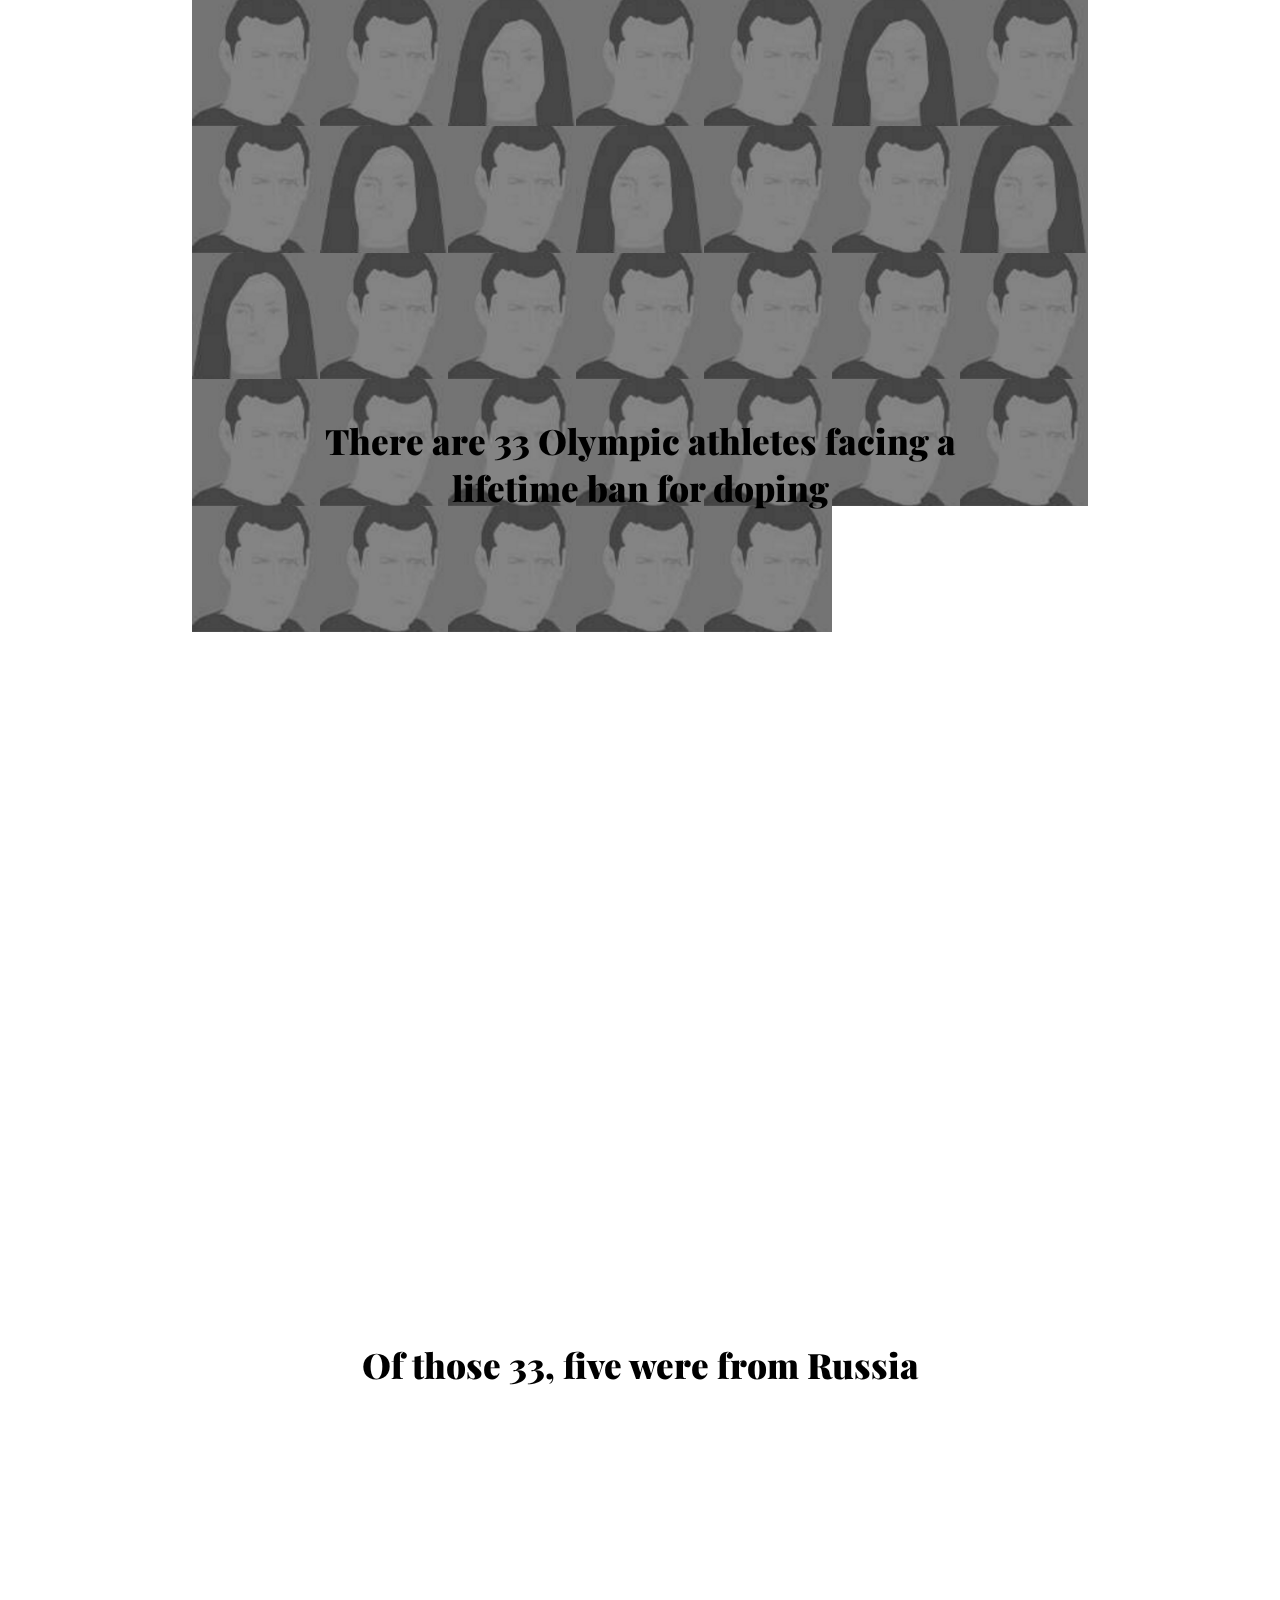
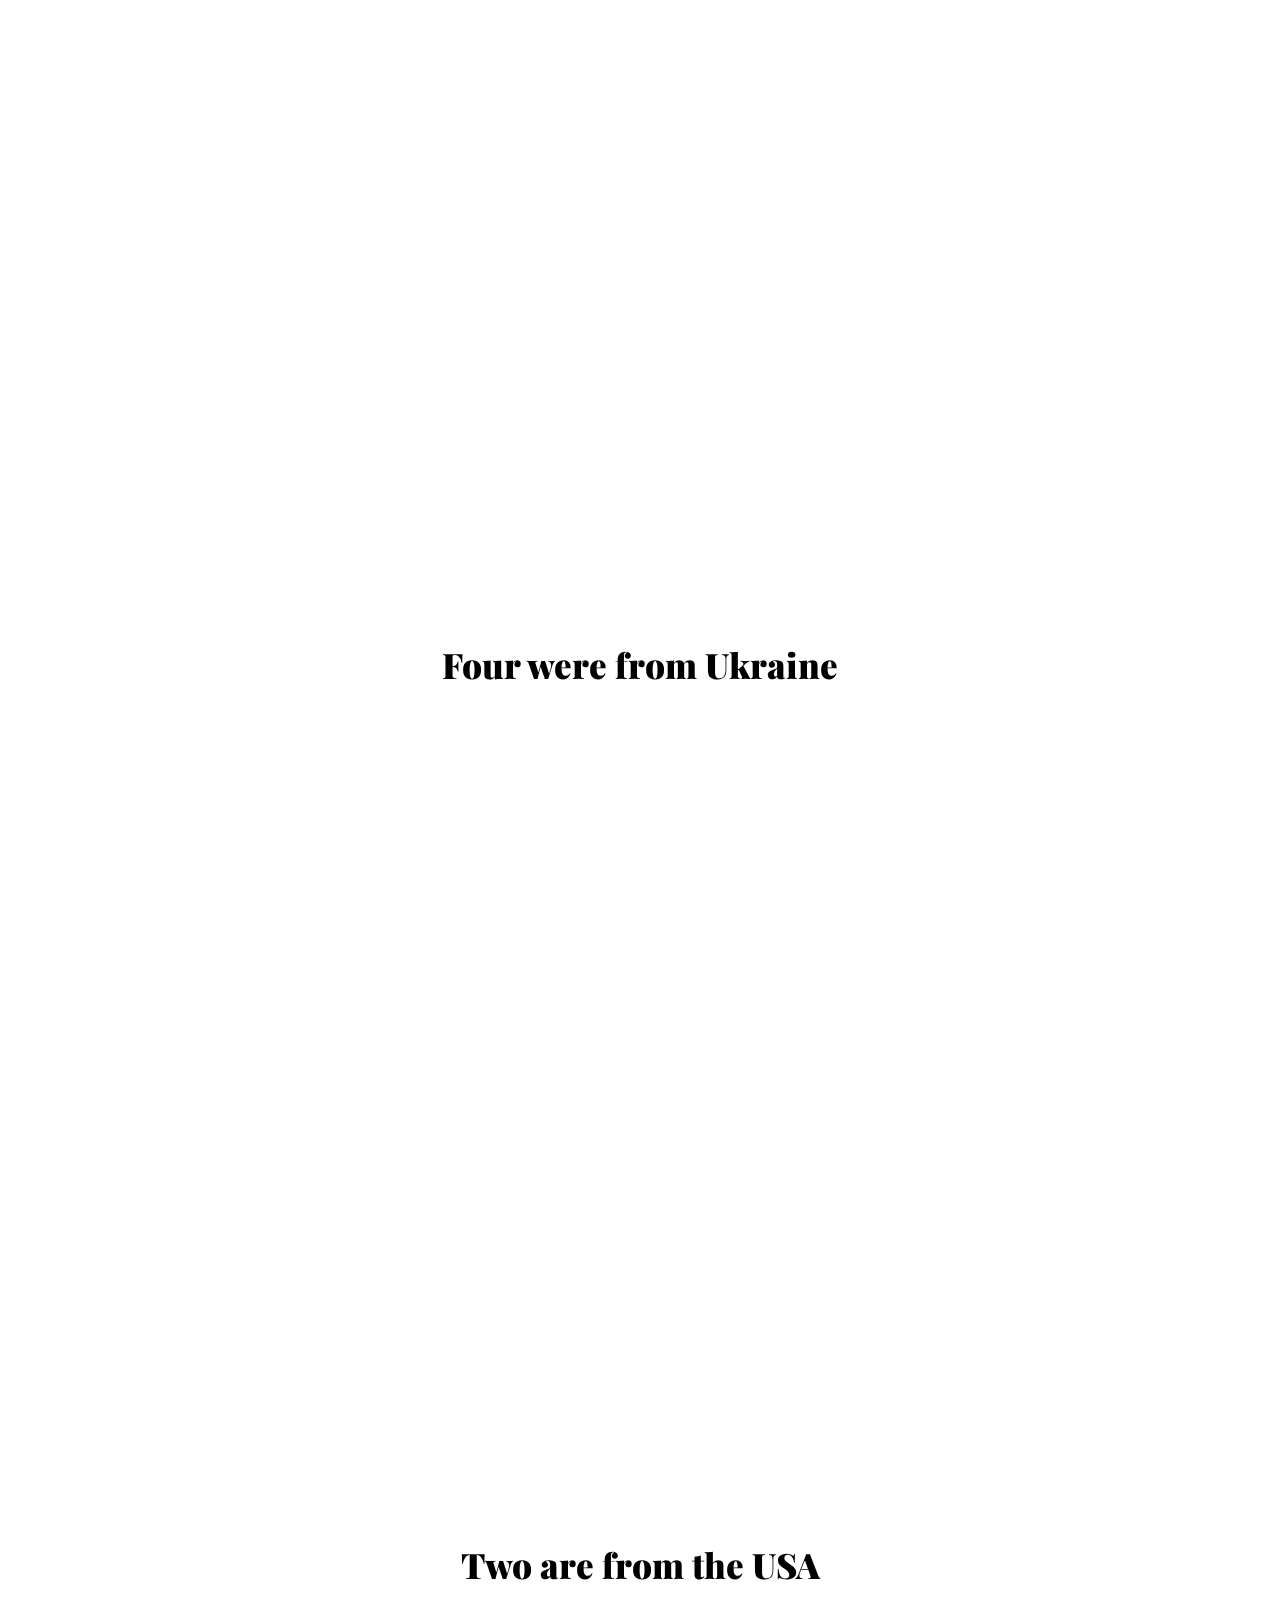
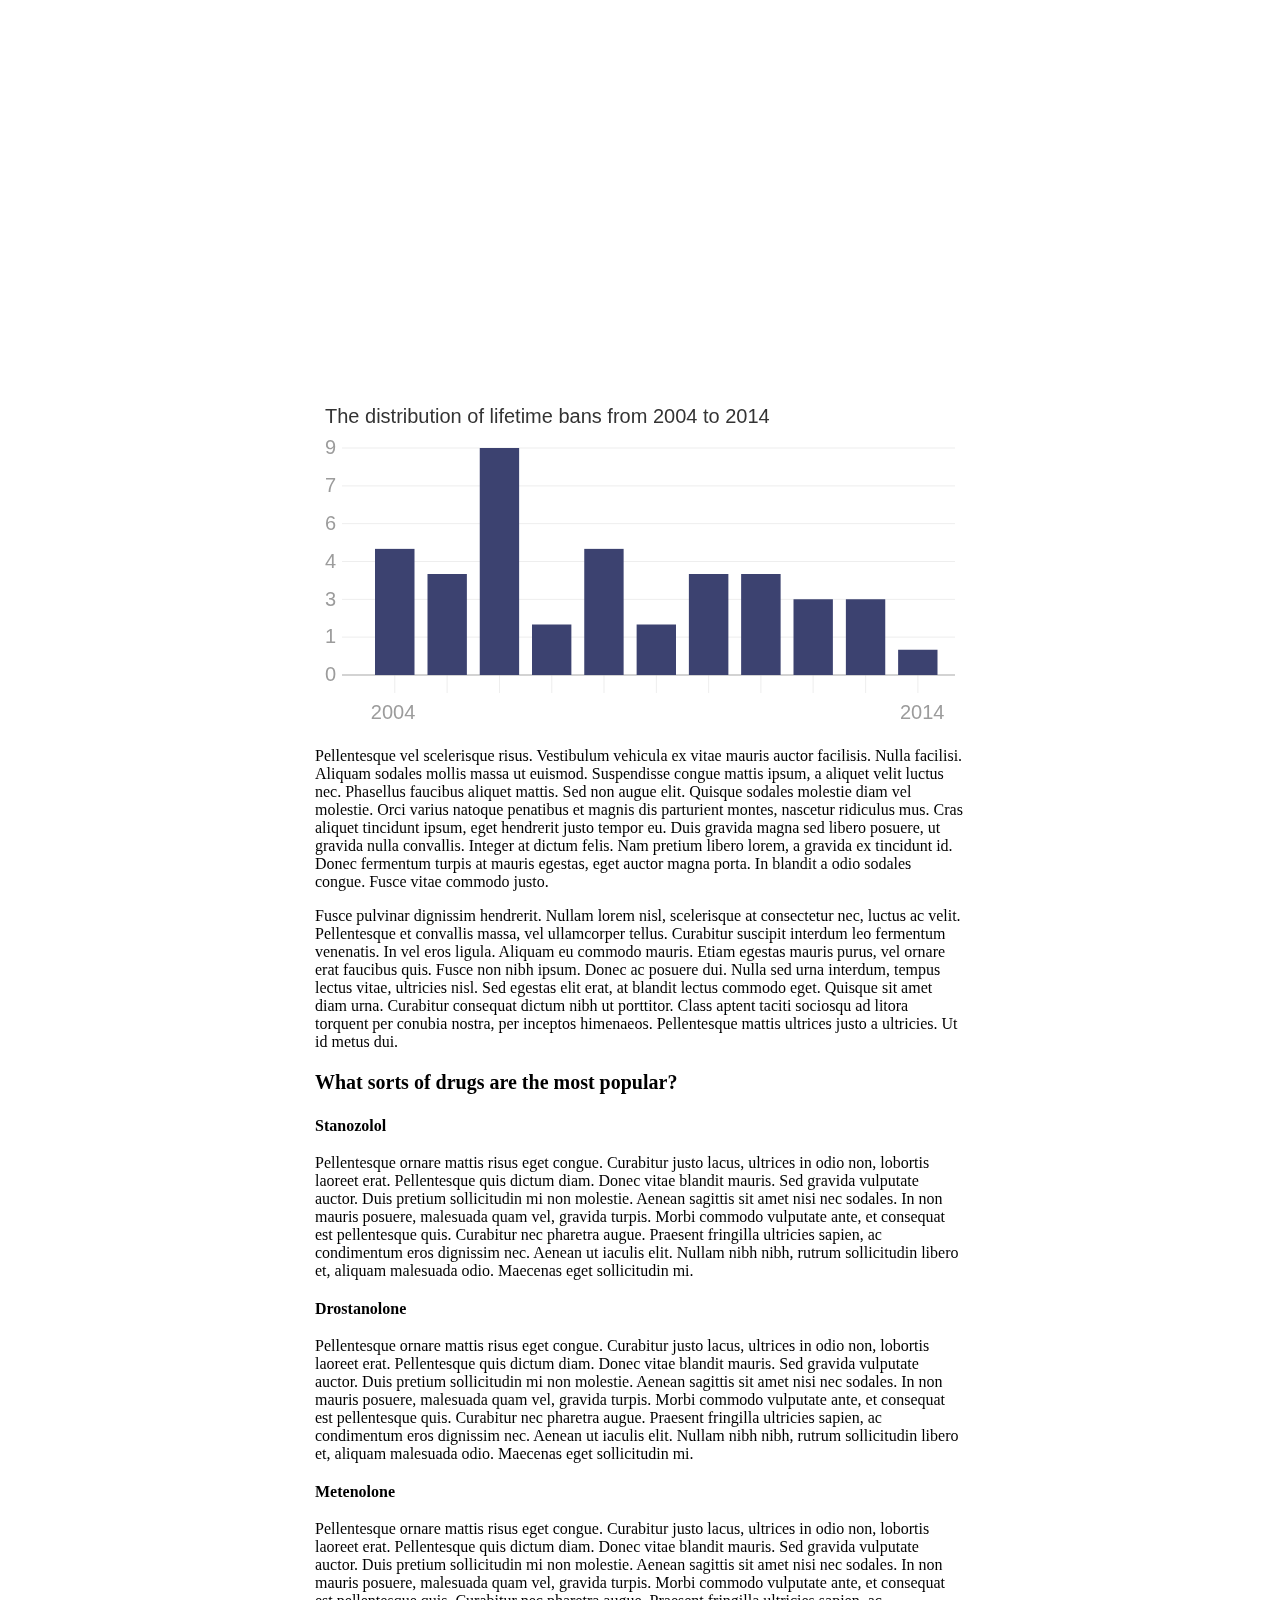
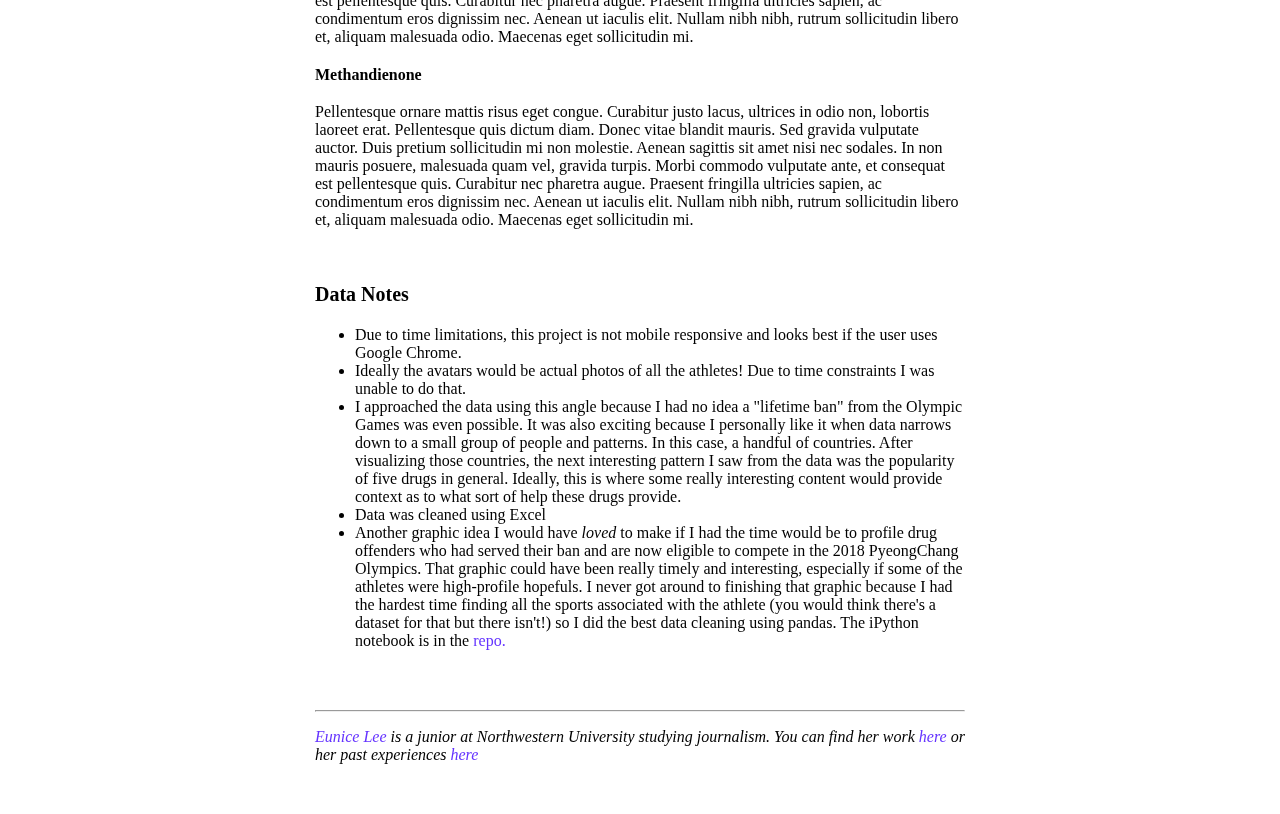
==== commit 2eda07e2: "python notebook and updated data notes" ====
--- a/index.html
+++ b/index.html
@@ -174,9 +174,9 @@
     <ul>
       <li> Due to time limitations, this project is not mobile responsive and looks best if the user uses Google Chrome. </li>
       <li> Ideally the avatars would be actual photos of all the athletes! Due to time constraints I was unable to do that. </li>
-      <li> I approached the data using this angle because I had no idea a "lifetime ban" from the Olympic Games was even possible. It was also exciting because I personally like it when data narrows down to a small group of people and patterns. In this case, a handful of countries. After visualizing those countries, the next interesting pattern I saw from the data was the popularity of five drugs in general. Ideally, this is where some really interesting content would provide context as to what sort of help these drugs provide. <li>
+      <li> I approached the data using this angle because I had no idea a "lifetime ban" from the Olympic Games was even possible. It was also exciting because I personally like it when data narrows down to a small group of people and patterns. In this case, a handful of countries. After visualizing those countries, the next interesting pattern I saw from the data was the popularity of five drugs in general. Ideally, this is where some really interesting content would provide context as to what sort of help these drugs provide. </li>
       <li> Data was cleaned using Excel </li>
-      <li> Another graphic idea I would have <i>loved</i> to make if I had the time would be to profile drug offenders who had served their ban and are now eligible to compete in the 2018 PyeongChang Olympics. That graphic could have been really timely and interesting, especially if some of the athletes were high-profile hopefuls. </li>
+      <li> Another graphic idea I would have <i>loved</i> to make if I had the time would be to profile drug offenders who had served their ban and are now eligible to compete in the 2018 PyeongChang Olympics. That graphic could have been really timely and interesting, especially if some of the athletes were high-profile hopefuls. I never got around to finishing that graphic because I had the hardest time finding all the sports associated with the athlete (you would think there's a dataset for that but there isn't!) so I did the best data cleaning using pandas. The iPython notebook is in the <a href="https://github.com/euniceylee/doping-graphic">repo. </a> </li>
     </ul>
     <br>
     <br>
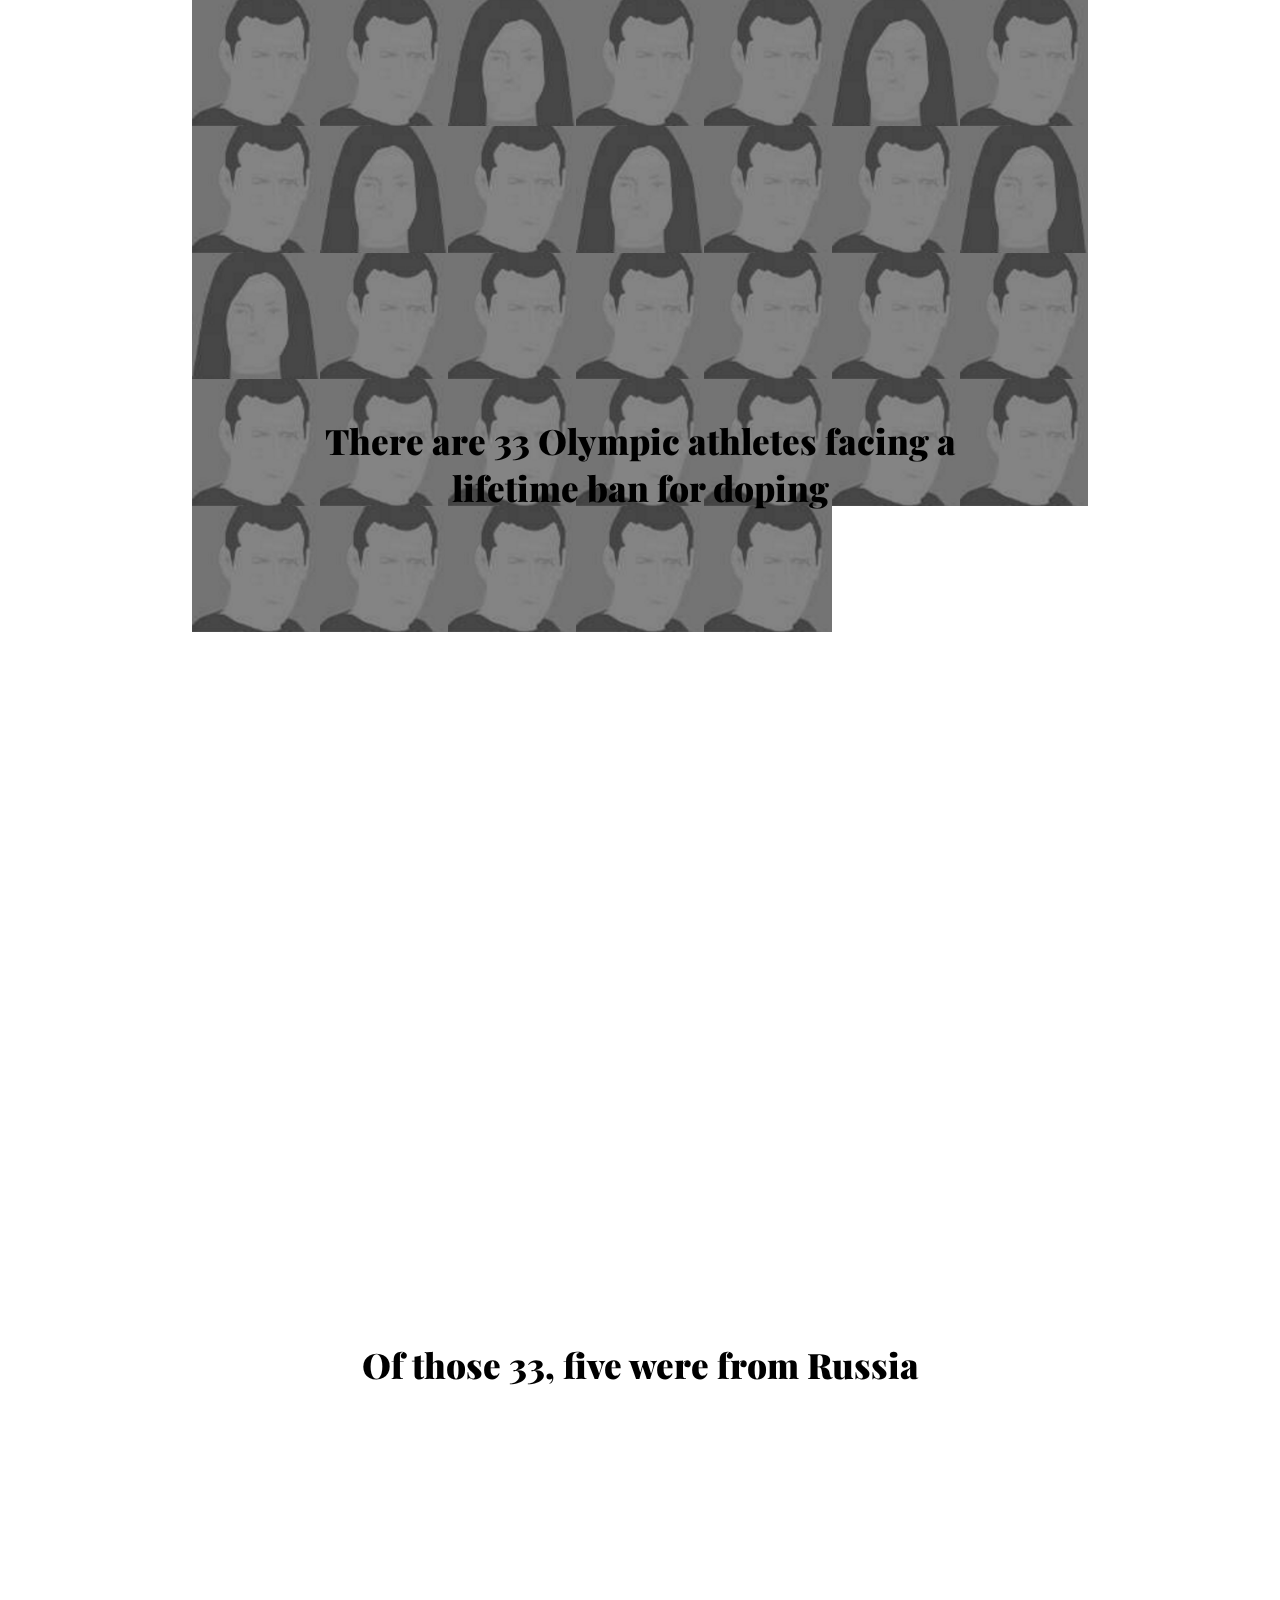
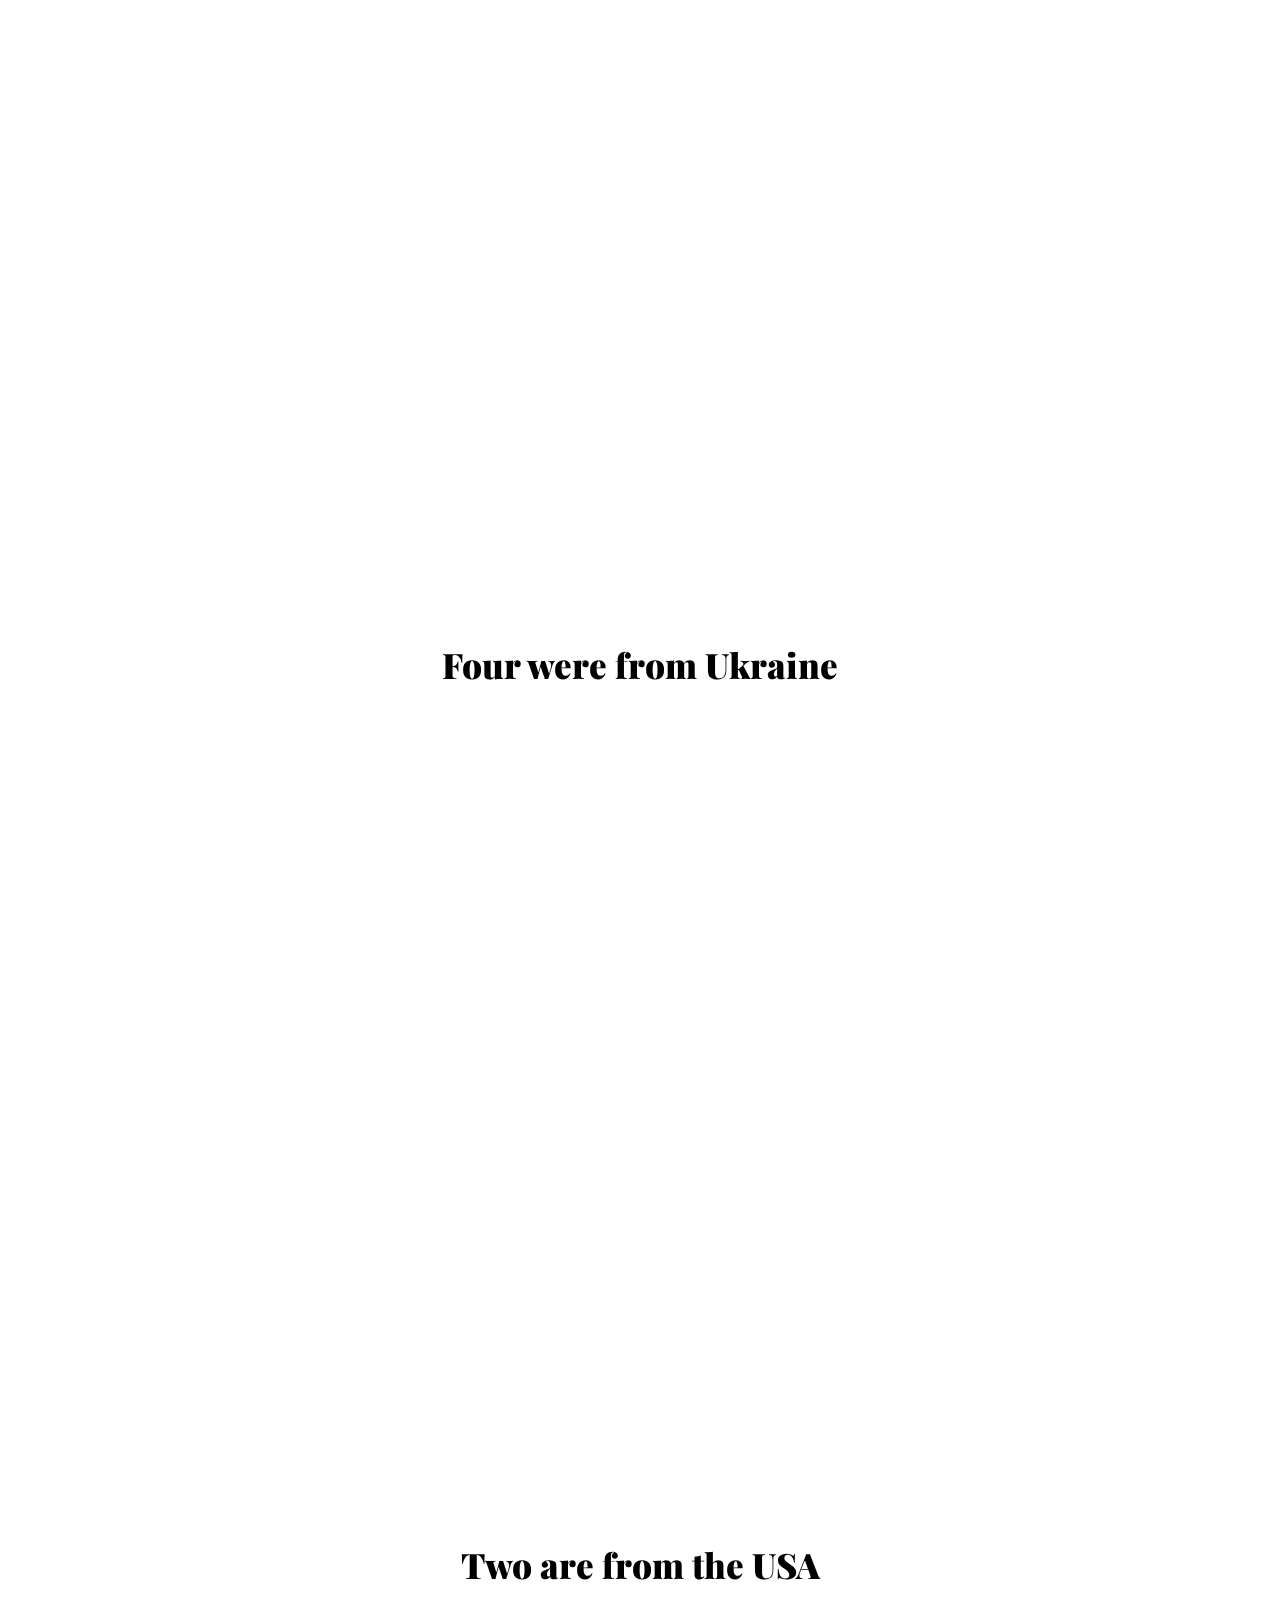
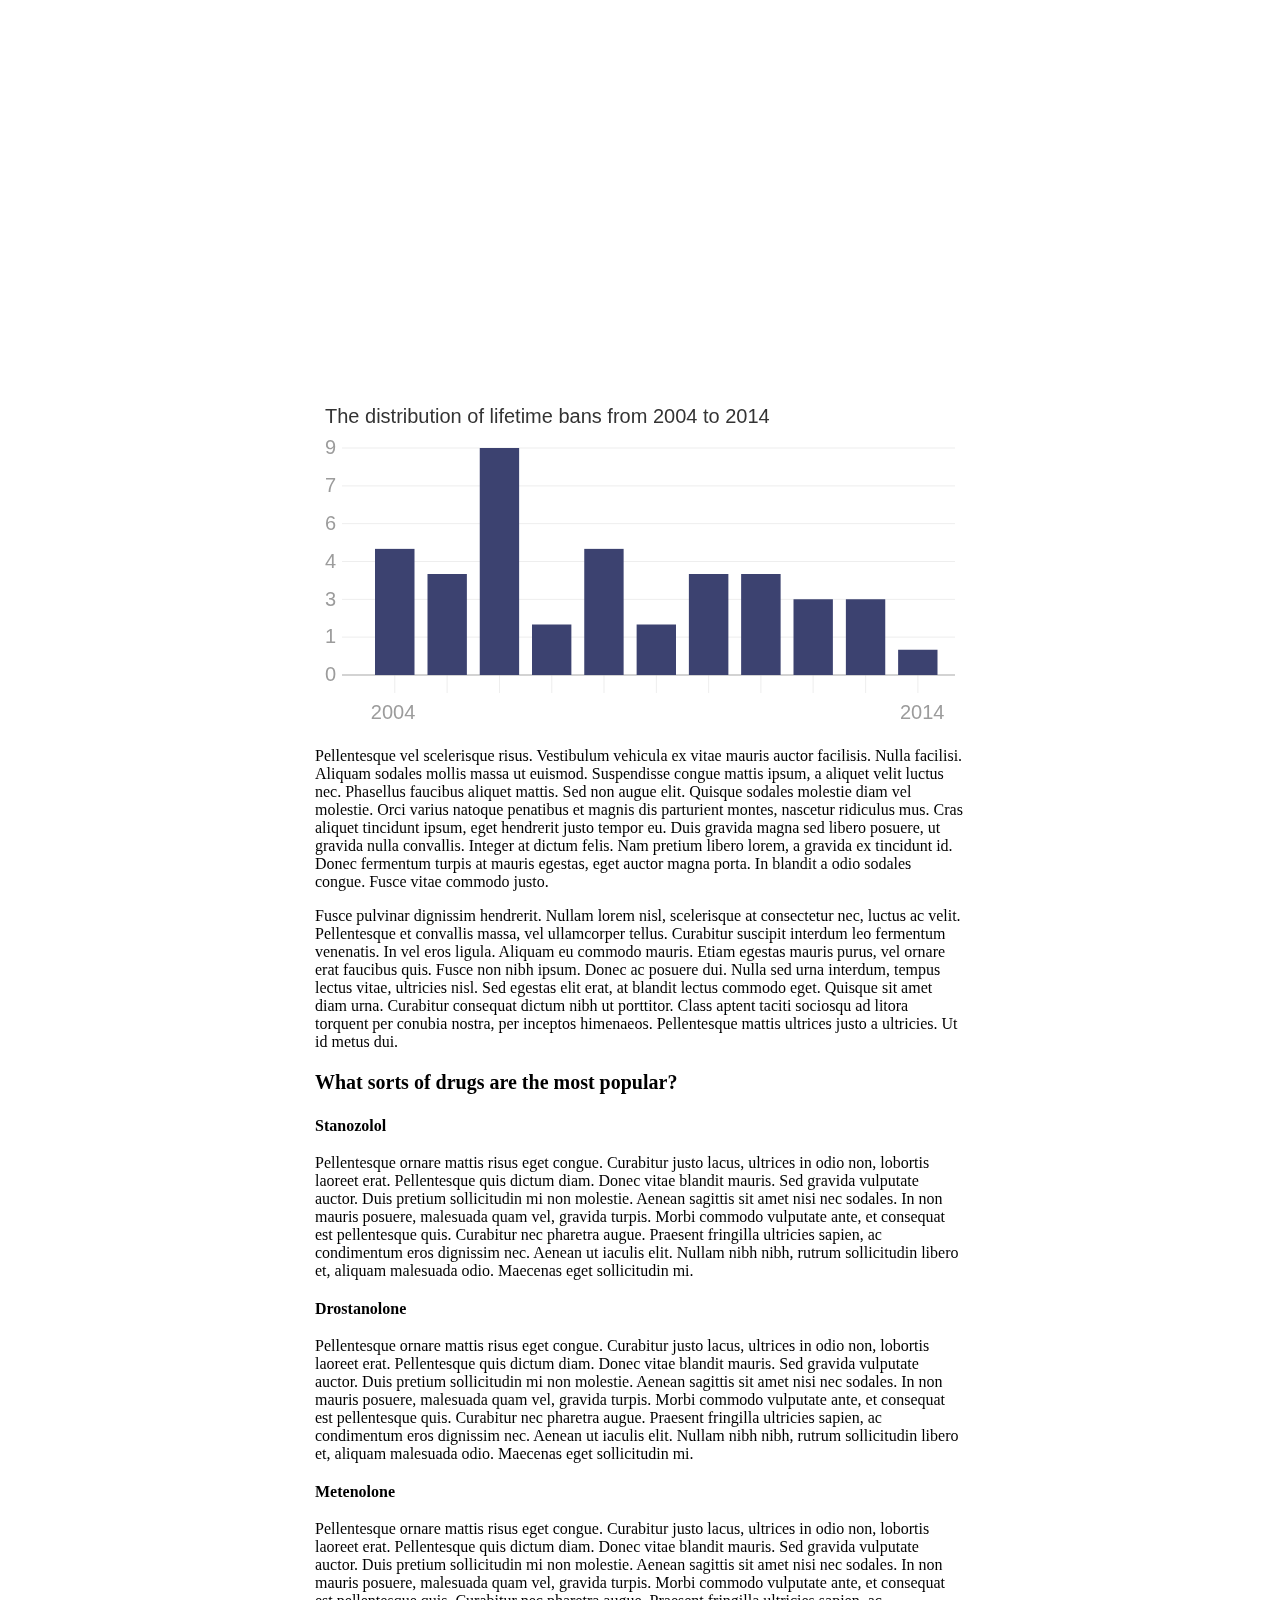
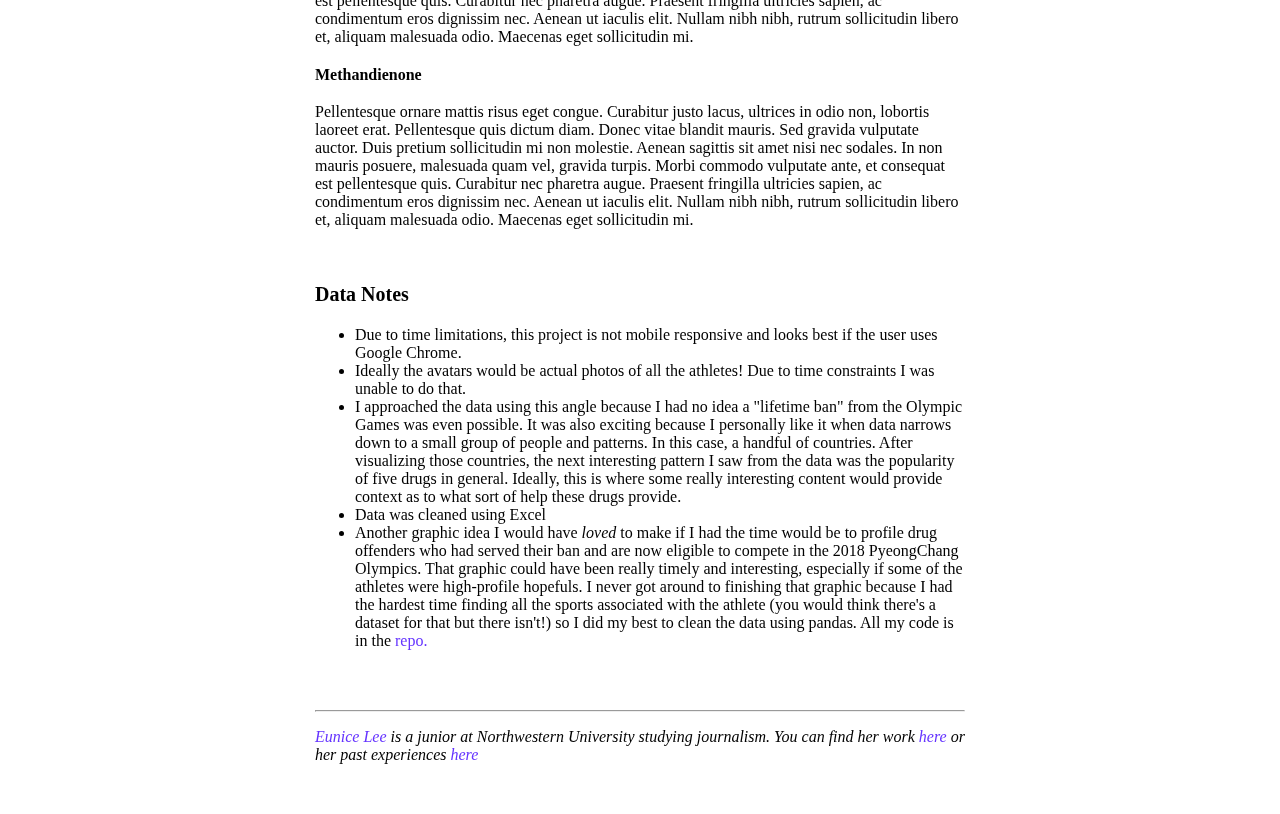
==== commit 3656bc96: "injest" ====
--- a/index.html
+++ b/index.html
@@ -176,7 +176,7 @@
       <li> Ideally the avatars would be actual photos of all the athletes! Due to time constraints I was unable to do that. </li>
       <li> I approached the data using this angle because I had no idea a "lifetime ban" from the Olympic Games was even possible. It was also exciting because I personally like it when data narrows down to a small group of people and patterns. In this case, a handful of countries. After visualizing those countries, the next interesting pattern I saw from the data was the popularity of five drugs in general. Ideally, this is where some really interesting content would provide context as to what sort of help these drugs provide. </li>
       <li> Data was cleaned using Excel </li>
-      <li> Another graphic idea I would have <i>loved</i> to make if I had the time would be to profile drug offenders who had served their ban and are now eligible to compete in the 2018 PyeongChang Olympics. That graphic could have been really timely and interesting, especially if some of the athletes were high-profile hopefuls. I never got around to finishing that graphic because I had the hardest time finding all the sports associated with the athlete (you would think there's a dataset for that but there isn't!) so I did the best data cleaning using pandas. The iPython notebook is in the <a href="https://github.com/euniceylee/doping-graphic">repo. </a> </li>
+      <li> Another graphic idea I would have <i>loved</i> to make if I had the time would be to profile drug offenders who had served their ban and are now eligible to compete in the 2018 PyeongChang Olympics. That graphic could have been really timely and interesting, especially if some of the athletes were high-profile hopefuls. I never got around to finishing that graphic because I had the hardest time finding all the sports associated with the athlete (you would think there's a dataset for that but there isn't!) so I did my best to clean the data using pandas. All my code is in the <a href="https://github.com/euniceylee/doping-graphic">repo. </a> </li>
     </ul>
     <br>
     <br>
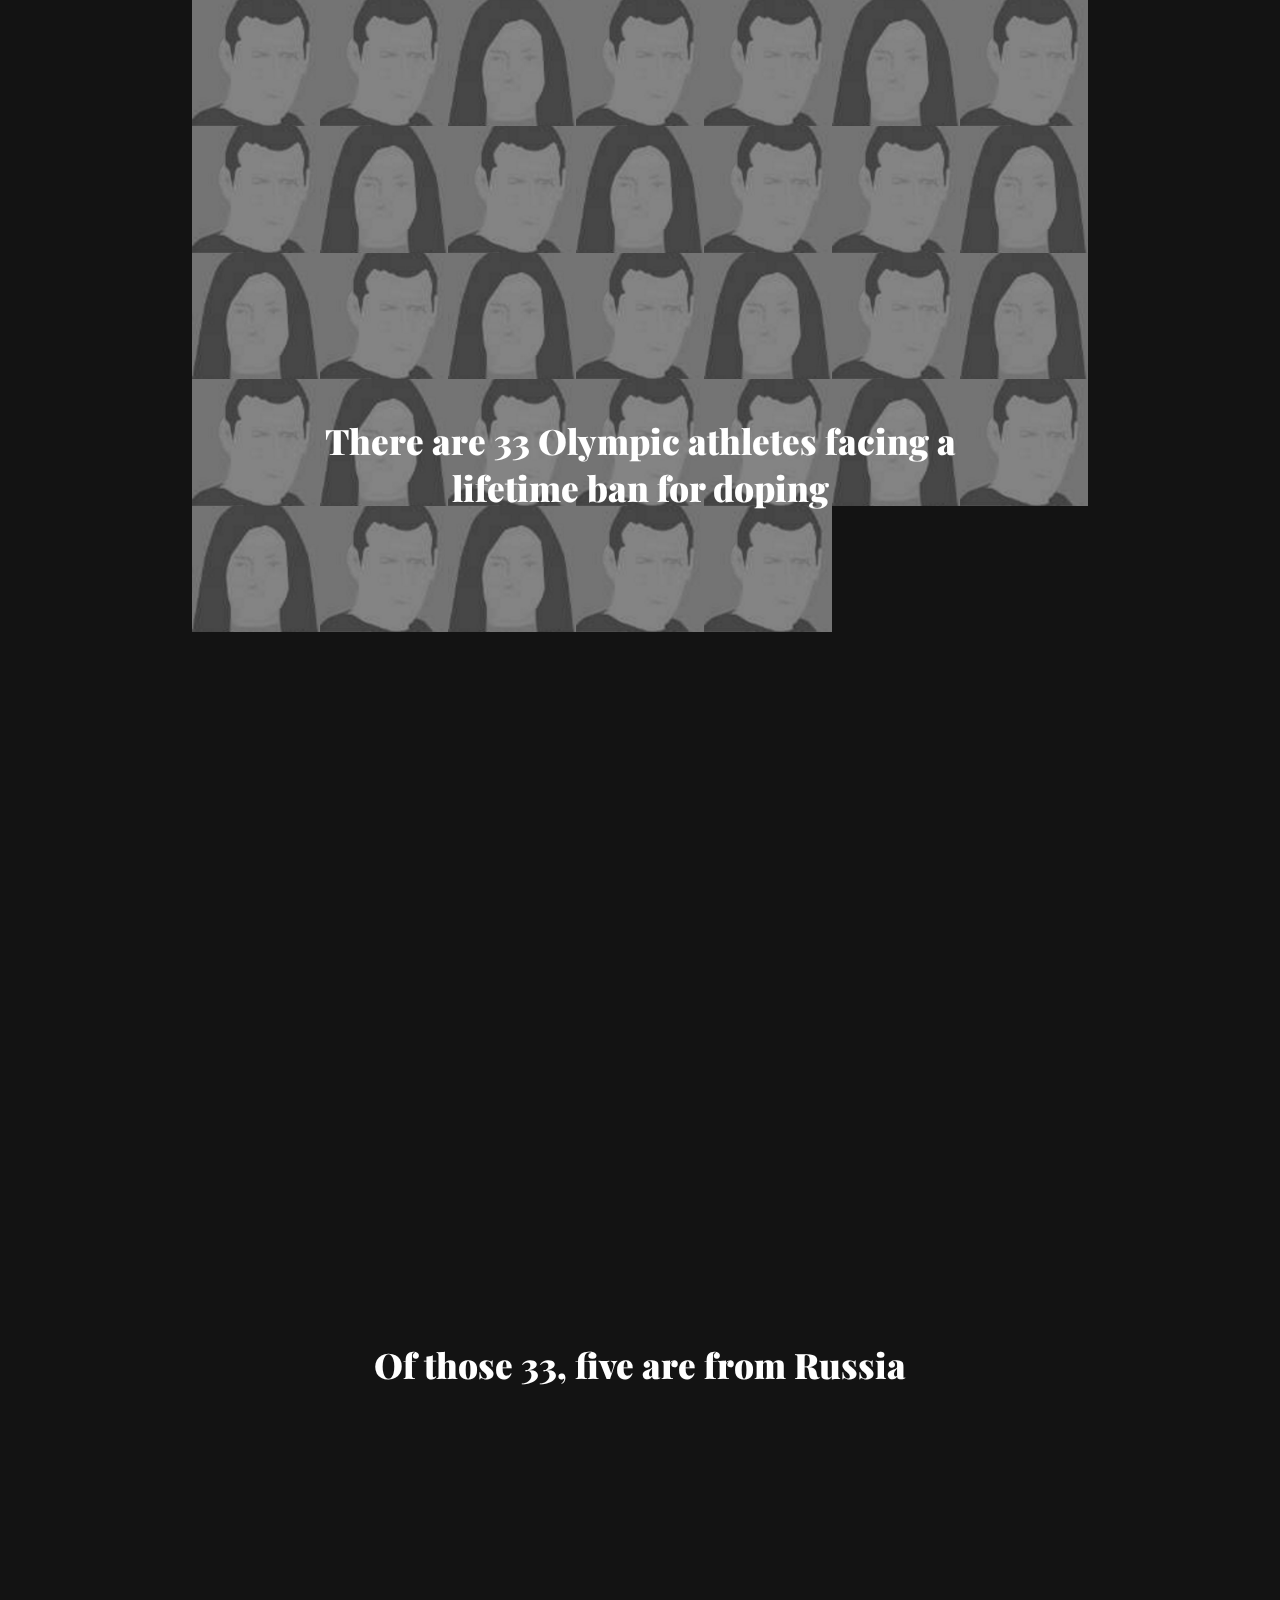
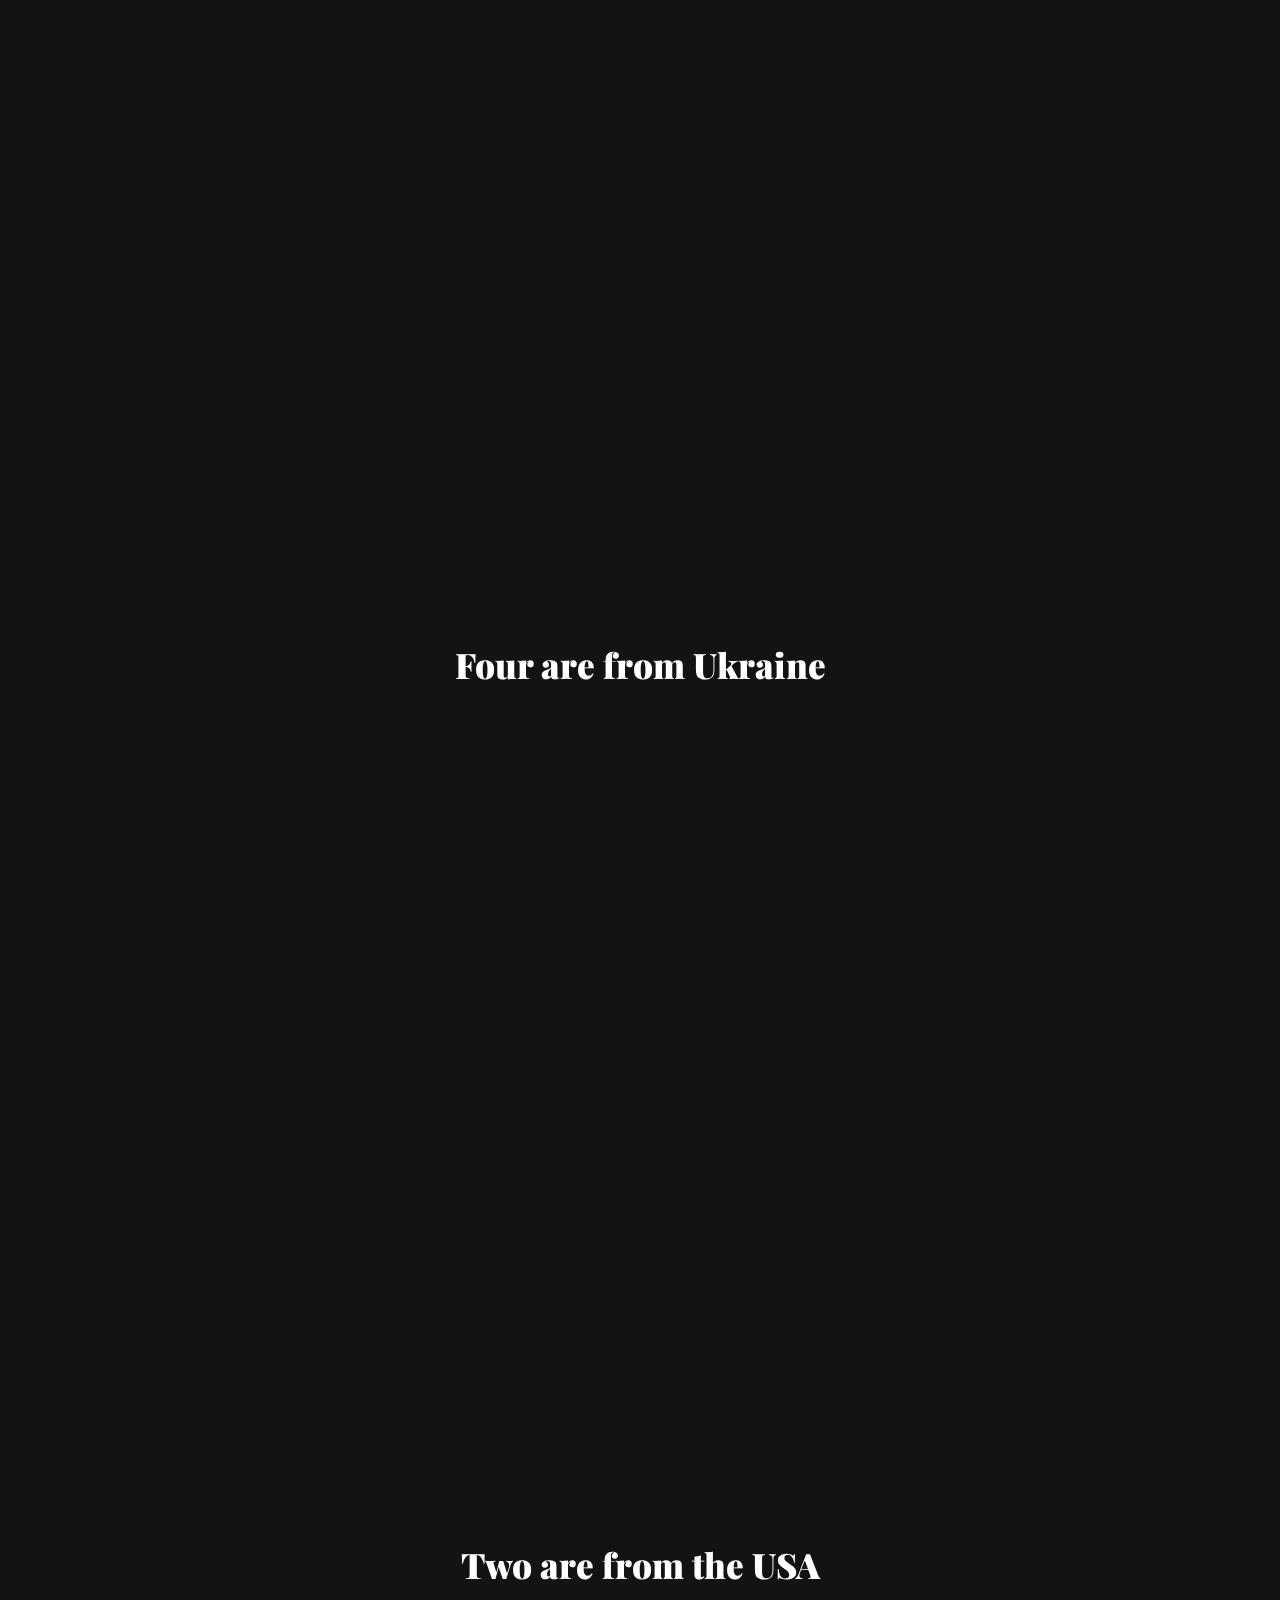
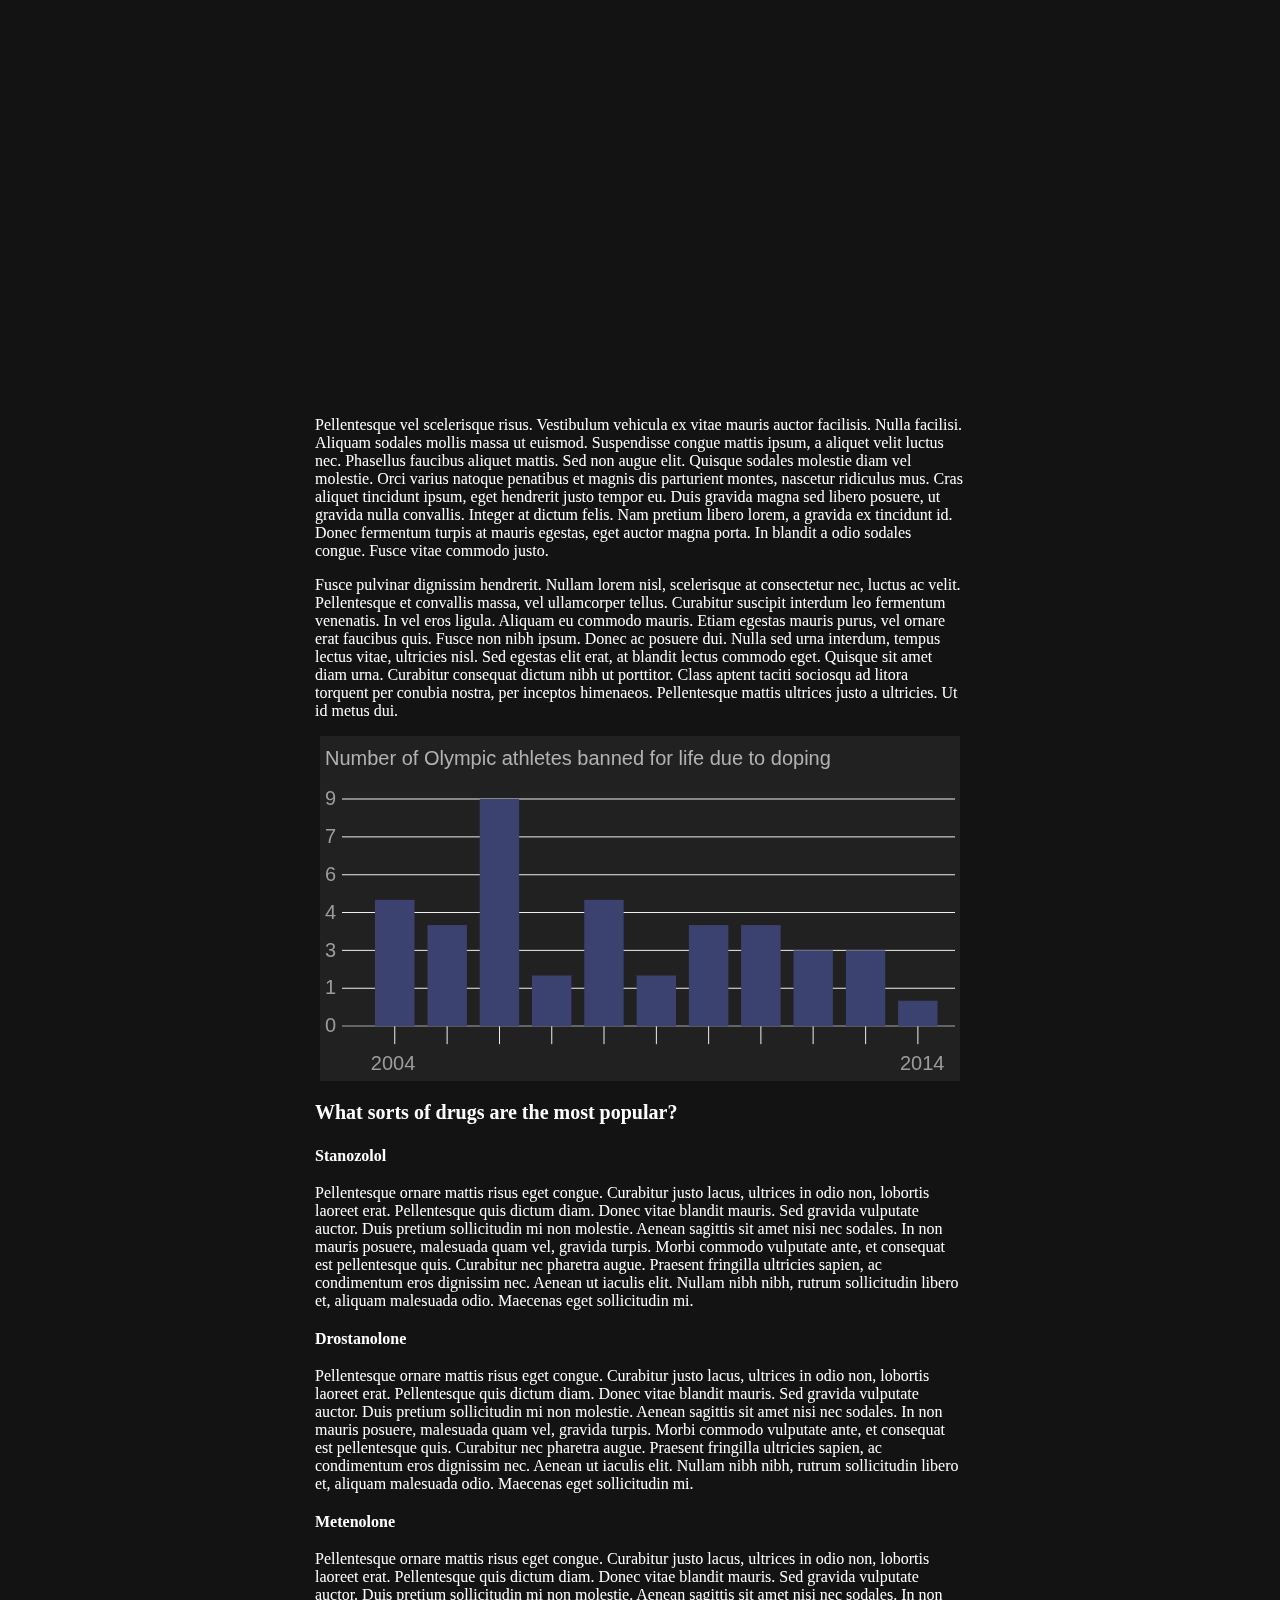
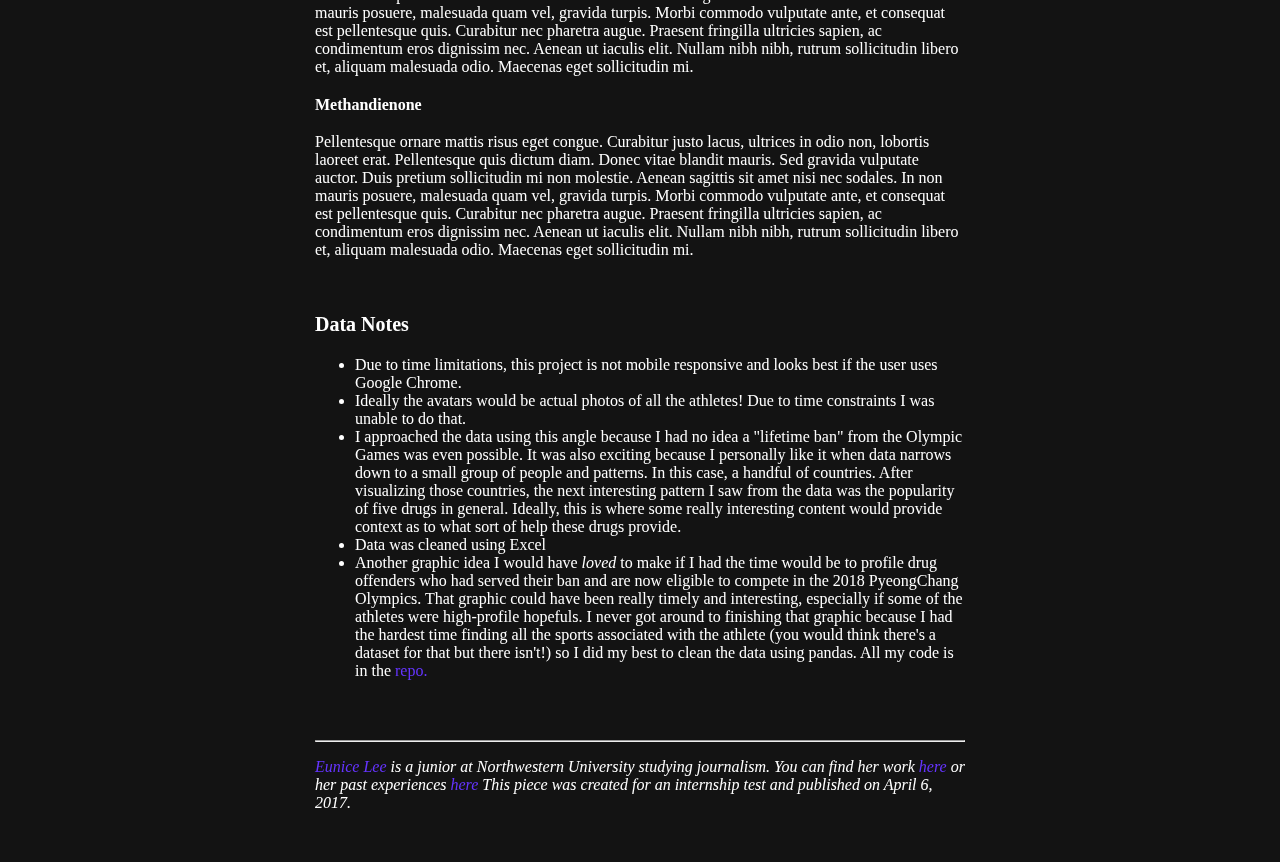
==== commit 900c69fe: "dark colorscheme" ====
--- a/index.html
+++ b/index.html
@@ -30,25 +30,25 @@
   <div class = "row">
     <img src="img/woman.png" class= "show">
     <img src="img/man.png" class="show ukraine">
-    <img src="img/man.png" class= "show">
+    <img src="img/woman.png" class= "show">
     <img src="img/man.png" class= "show russian">
-    <img src="img/man.png" class= "show">
+    <img src="img/woman.png" class= "show">
     <img src="img/man.png" class= "show usa">
-    <img src="img/man.png" class= "show">
-  </div>
-  <div class = "row">
-    <img src="img/man.png" class= "show">
-    <img src="img/man.png" class="show russian">
+    <img src="img/woman.png" class= "show">
+  </div>
+  <div class = "row">
+    <img src="img/man.png" class= "show">
+    <img src="img/woman.png" class="show russian">
     <img src="img/man.png" class= "show">
     <img src="img/man.png" class= "show">
     <img src="img/man.png" class= "show ukraine">
-    <img src="img/man.png" class= "show">
-    <img src="img/man.png" class= "show">
-  </div>
-  <div class = "row">
-    <img src="img/man.png" class= "show">
+    <img src="img/woman.png" class= "show">
+    <img src="img/man.png" class= "show">
+  </div>
+  <div class = "row">
+    <img src="img/woman.png" class= "show">
     <img src="img/man.png" class="show">
-    <img src="img/man.png" class= "show">
+    <img src="img/woman.png" class= "show">
     <img src="img/man.png" class= "show">
     <img src="img/man.png" class= "show russian">
   </div>
@@ -64,31 +64,37 @@
   </section>
 
   <section id = "russia">
-      <h1> Of those 33, five were from Russia</h1>
+      <h1> Of those 33, five are from Russia</h1>
   </section>
 
   <section id = "ukraine">
-    <h1> Four were from Ukraine</h1>
+    <h1> Four are from Ukraine</h1>
   </section>
 
   <section id = "usa">
     <h1> Two are from the USA</h1>
   </section>
 <section id="text">
-    <div id='g-graphic1-box' class='ai2html'>
-      <div id='g-lifetimebansgraph-box' class='ai2html'>
-      	<!-- Generated by ai2html v0.60 - 2017-04-06 - 15:07 -->
-      	<!-- ai file: lifetimebansgraph -->
+
+    <p> Pellentesque vel scelerisque risus. Vestibulum vehicula ex vitae mauris auctor facilisis. Nulla facilisi. Aliquam sodales mollis massa ut euismod. Suspendisse congue mattis ipsum, a aliquet velit luctus nec. Phasellus faucibus aliquet mattis. Sed non augue elit. Quisque sodales molestie diam vel molestie. Orci varius natoque penatibus et magnis dis parturient montes, nascetur ridiculus mus. Cras aliquet tincidunt ipsum, eget hendrerit justo tempor eu. Duis gravida magna sed libero posuere, ut gravida nulla convallis. Integer at dictum felis. Nam pretium libero lorem, a gravida ex tincidunt id. Donec fermentum turpis at mauris egestas, eget auctor magna porta. In blandit a odio sodales congue. Fusce vitae commodo justo.</p>
+    <p> Fusce pulvinar dignissim hendrerit. Nullam lorem nisl, scelerisque at consectetur nec, luctus ac velit. Pellentesque et convallis massa, vel ullamcorper tellus. Curabitur suscipit interdum leo fermentum venenatis. In vel eros ligula. Aliquam eu commodo mauris. Etiam egestas mauris purus, vel ornare erat faucibus quis. Fusce non nibh ipsum. Donec ac posuere dui. Nulla sed urna interdum, tempus lectus vitae, ultricies nisl. Sed egestas elit erat, at blandit lectus commodo eget. Quisque sit amet diam urna. Curabitur consequat dictum nibh ut porttitor. Class aptent taciti sociosqu ad litora torquent per conubia nostra, per inceptos himenaeos. Pellentesque mattis ultrices justo a ultricies. Ut id metus dui.</p>
+
+
+      <div id='g-lifetimebansgraph2-box' class='ai2html'>
+      	<!-- Generated by ai2html v0.60 - 2017-04-06 - 20:20 -->
+      	<!-- ai file: lifetimebansgraph2 -->
 
       	<style type='text/css' media='screen,print'>
       		.g-artboard {
       			margin:0 auto;
       		}
       	</style>
+
+
       	<!-- Artboard: Artboard_1 -->
-      	<div id='g-lifetimebansgraph-Artboard_1' class='g-artboard g-artboard-v3 ' data-min-width='640'>
+      	<div id='g-lifetimebansgraph2-Artboard_1' class='g-artboard g-artboard-v3 ' data-min-width='640'>
       		<style type='text/css' media='screen,print'>
-      			#g-lifetimebansgraph-Artboard_1{
+      			#g-lifetimebansgraph2-Artboard_1{
       				position:relative;
       				overflow:hidden;
       				width:640px;
@@ -100,66 +106,67 @@
       				display:block;
       				width:100% !important;
       			}
-      			#g-lifetimebansgraph-Artboard_1 p{
+      			#g-lifetimebansgraph2-Artboard_1 p{
       				font-family:nyt-franklin,arial,helvetica,sans-serif;
       				font-size:13px;
       				line-height:18px;
       				margin:0;
       			}
-      			#g-lifetimebansgraph-Artboard_1 .g-aiPstyle0 {
+      			#g-lifetimebansgraph2-Artboard_1 .g-aiPstyle0 {
       				font-size:20px;
       				line-height:24px;
-      				color:#333333;
-      			}
-      			#g-lifetimebansgraph-Artboard_1 .g-aiPstyle1 {
+      				color:#b2b2b2;
+      			}
+      			#g-lifetimebansgraph2-Artboard_1 .g-aiPstyle1 {
       				font-size:20px;
       				line-height:24px;
       				color:#9c9c9c;
       			}
       			.g-aiPtransformed p { white-space: nowrap; }
       		</style>
-      		<div id='g-lifetimebansgraph-Artboard_1-graphic'>
+      		<div id='g-lifetimebansgraph2-Artboard_1-graphic'>
       			<img id='g-ai0-0'
       				class='g-aiImg'
-      				src='lifetimebansgraph-Artboard_1.png'
+      				src='lifetimebansgraph2-Artboard_1.png'
       				/>
-      			<div id='g-ai0-1' class='g-chartbuilder-export g-aiAbs' style='top:1.2085%;left:0.7813%;'>
-      				<p class='g-aiPstyle0'>The distribution of lifetime bans from 2004 to 2014</p>
-      			</div>
-      			<div id='g-ai0-2' class='g-chartbuilder-export g-aiAbs' style='top:10.574%;left:0.7813%;'>
+      			<div id='g-ai0-1' class='g-chartbuilder-export g-aiAbs' style='top:2.8948%;left:0.7813%;'>
+      				<p class='g-aiPstyle0'>Number of Olympic athletes banned for life due to doping</p>
+      			</div>
+      			<div id='g-ai0-2' class='g-chartbuilder-export g-aiAbs' style='top:14.4741%;left:0.7813%;'>
       				<p class='g-aiPstyle1'>9</p>
       			</div>
-      			<div id='g-ai0-3' class='g-chartbuilder-export g-aiAbs' style='top:22.0544%;left:0.7813%;'>
+      			<div id='g-ai0-3' class='g-chartbuilder-export g-aiAbs' style='top:25.4743%;left:0.7813%;'>
       				<p class='g-aiPstyle1'>7</p>
       			</div>
-      			<div id='g-ai0-4' class='g-chartbuilder-export g-aiAbs' style='top:33.5347%;left:0.7813%;'>
+      			<div id='g-ai0-4' class='g-chartbuilder-export g-aiAbs' style='top:36.4746%;left:0.7813%;'>
       				<p class='g-aiPstyle1'>6</p>
       			</div>
-      			<div id='g-ai0-5' class='g-chartbuilder-export g-aiAbs' style='top:45.0151%;left:0.7813%;'>
+      			<div id='g-ai0-5' class='g-chartbuilder-export g-aiAbs' style='top:47.4749%;left:0.7813%;'>
       				<p class='g-aiPstyle1'>4</p>
       			</div>
-      			<div id='g-ai0-6' class='g-chartbuilder-export g-aiAbs' style='top:56.4955%;left:0.7813%;'>
+      			<div id='g-ai0-6' class='g-chartbuilder-export g-aiAbs' style='top:58.4752%;left:0.7813%;'>
       				<p class='g-aiPstyle1'>3</p>
       			</div>
-      			<div id='g-ai0-7' class='g-chartbuilder-export g-aiAbs' style='top:67.6737%;left:0.7813%;'>
+      			<div id='g-ai0-7' class='g-chartbuilder-export g-aiAbs' style='top:69.186%;left:0.7813%;'>
       				<p class='g-aiPstyle1'>1</p>
       			</div>
-      			<div id='g-ai0-8' class='g-chartbuilder-export g-aiAbs' style='top:79.1541%;left:0.7813%;'>
+      			<div id='g-ai0-8' class='g-chartbuilder-export g-aiAbs' style='top:80.1863%;left:0.7813%;'>
       				<p class='g-aiPstyle1'>0</p>
       			</div>
-      			<div id='g-ai0-9' class='g-chartbuilder-export g-aiAbs' style='top:90.6344%;left:7.9491%;'>
+      			<div id='g-ai0-9' class='g-chartbuilder-export g-aiAbs' style='top:91.1865%;left:7.9491%;'>
       				<p class='g-aiPstyle1'>2004</p>
       			</div>
-      			<div id='g-ai0-10' class='g-chartbuilder-export g-aiAbs' style='top:90.6344%;left:90.6122%;'>
+      			<div id='g-ai0-10' class='g-chartbuilder-export g-aiAbs' style='top:91.1865%;left:90.6122%;'>
       				<p class='g-aiPstyle1'>2014</p>
       			</div>
       		</div>
       	</div>
-      	<!-- End ai2html - 2017-04-06 - 15:07 -->
+
+
+      	<!-- End ai2html - 2017-04-06 - 20:20 -->
       </div>
 
-    <p> Pellentesque vel scelerisque risus. Vestibulum vehicula ex vitae mauris auctor facilisis. Nulla facilisi. Aliquam sodales mollis massa ut euismod. Suspendisse congue mattis ipsum, a aliquet velit luctus nec. Phasellus faucibus aliquet mattis. Sed non augue elit. Quisque sodales molestie diam vel molestie. Orci varius natoque penatibus et magnis dis parturient montes, nascetur ridiculus mus. Cras aliquet tincidunt ipsum, eget hendrerit justo tempor eu. Duis gravida magna sed libero posuere, ut gravida nulla convallis. Integer at dictum felis. Nam pretium libero lorem, a gravida ex tincidunt id. Donec fermentum turpis at mauris egestas, eget auctor magna porta. In blandit a odio sodales congue. Fusce vitae commodo justo.</p>
-    <p> Fusce pulvinar dignissim hendrerit. Nullam lorem nisl, scelerisque at consectetur nec, luctus ac velit. Pellentesque et convallis massa, vel ullamcorper tellus. Curabitur suscipit interdum leo fermentum venenatis. In vel eros ligula. Aliquam eu commodo mauris. Etiam egestas mauris purus, vel ornare erat faucibus quis. Fusce non nibh ipsum. Donec ac posuere dui. Nulla sed urna interdum, tempus lectus vitae, ultricies nisl. Sed egestas elit erat, at blandit lectus commodo eget. Quisque sit amet diam urna. Curabitur consequat dictum nibh ut porttitor. Class aptent taciti sociosqu ad litora torquent per conubia nostra, per inceptos himenaeos. Pellentesque mattis ultrices justo a ultricies. Ut id metus dui.</p>
+
     <h2> What sorts of drugs are the most popular? </h2>
       <h3> Stanozolol </h3>
       <p>Pellentesque ornare mattis risus eget congue. Curabitur justo lacus, ultrices in odio non, lobortis laoreet erat. Pellentesque quis dictum diam. Donec vitae blandit mauris. Sed gravida vulputate auctor. Duis pretium sollicitudin mi non molestie. Aenean sagittis sit amet nisi nec sodales. In non mauris posuere, malesuada quam vel, gravida turpis. Morbi commodo vulputate ante, et consequat est pellentesque quis. Curabitur nec pharetra augue. Praesent fringilla ultricies sapien, ac condimentum eros dignissim nec. Aenean ut iaculis elit. Nullam nibh nibh, rutrum sollicitudin libero et, aliquam malesuada odio. Maecenas eget sollicitudin mi.</p>
@@ -182,7 +189,7 @@
     <br>
     <!--Author -->
     <hr>
-    <p><i> <a href="www.euniceylee.github.io" target = " ">Eunice Lee</a> is a junior at Northwestern University studying journalism. You can find her work <a href="euniceylee.github.io" target = " ">here</a> or her past experiences <a href="linkedin.com/in/euniceyounglee">here</a></p>
+    <p><i> <a href="www.euniceylee.github.io" target = " ">Eunice Lee</a> is a junior at Northwestern University studying journalism. You can find her work <a href="euniceylee.github.io" target = " ">here</a> or her past experiences <a href="linkedin.com/in/euniceyounglee">here</a> This piece was created for an internship test and published on April 6, 2017.</p>
     </div>
 </section>
   </div>
--- a/style/style.css
+++ b/style/style.css
@@ -4,6 +4,7 @@
     font-family: Georgia;
     font-weight: 100;
     margin-bottom: 50px;
+    background-color: #131313;
 }
 
 h1 {
@@ -15,6 +16,8 @@
     margin: auto;
     padding-top: 28px;
     text-align: center;
+    color: white;
+
 }
 
 h2 {
@@ -22,6 +25,7 @@
     font-weight: 800;
     margin-top: 20px;
     padding-bottom: 3px;
+    color: white;
 }
 
 img.drug {
@@ -33,6 +37,7 @@
   font-weight: 800;
   margin-top: 20px;
   padding-bottom: 3px;
+  color: white;
 }
 
 
@@ -80,10 +85,11 @@
   margin-bottom: 50px;
   padding-left: 10px;
   padding-right: 10px;
+  color: white;
 }
 
 .hidden {
-  opacity: 0;
+  opacity: 0.1;
 }
 
 #russia, #beginning, #ukraine, #usa {
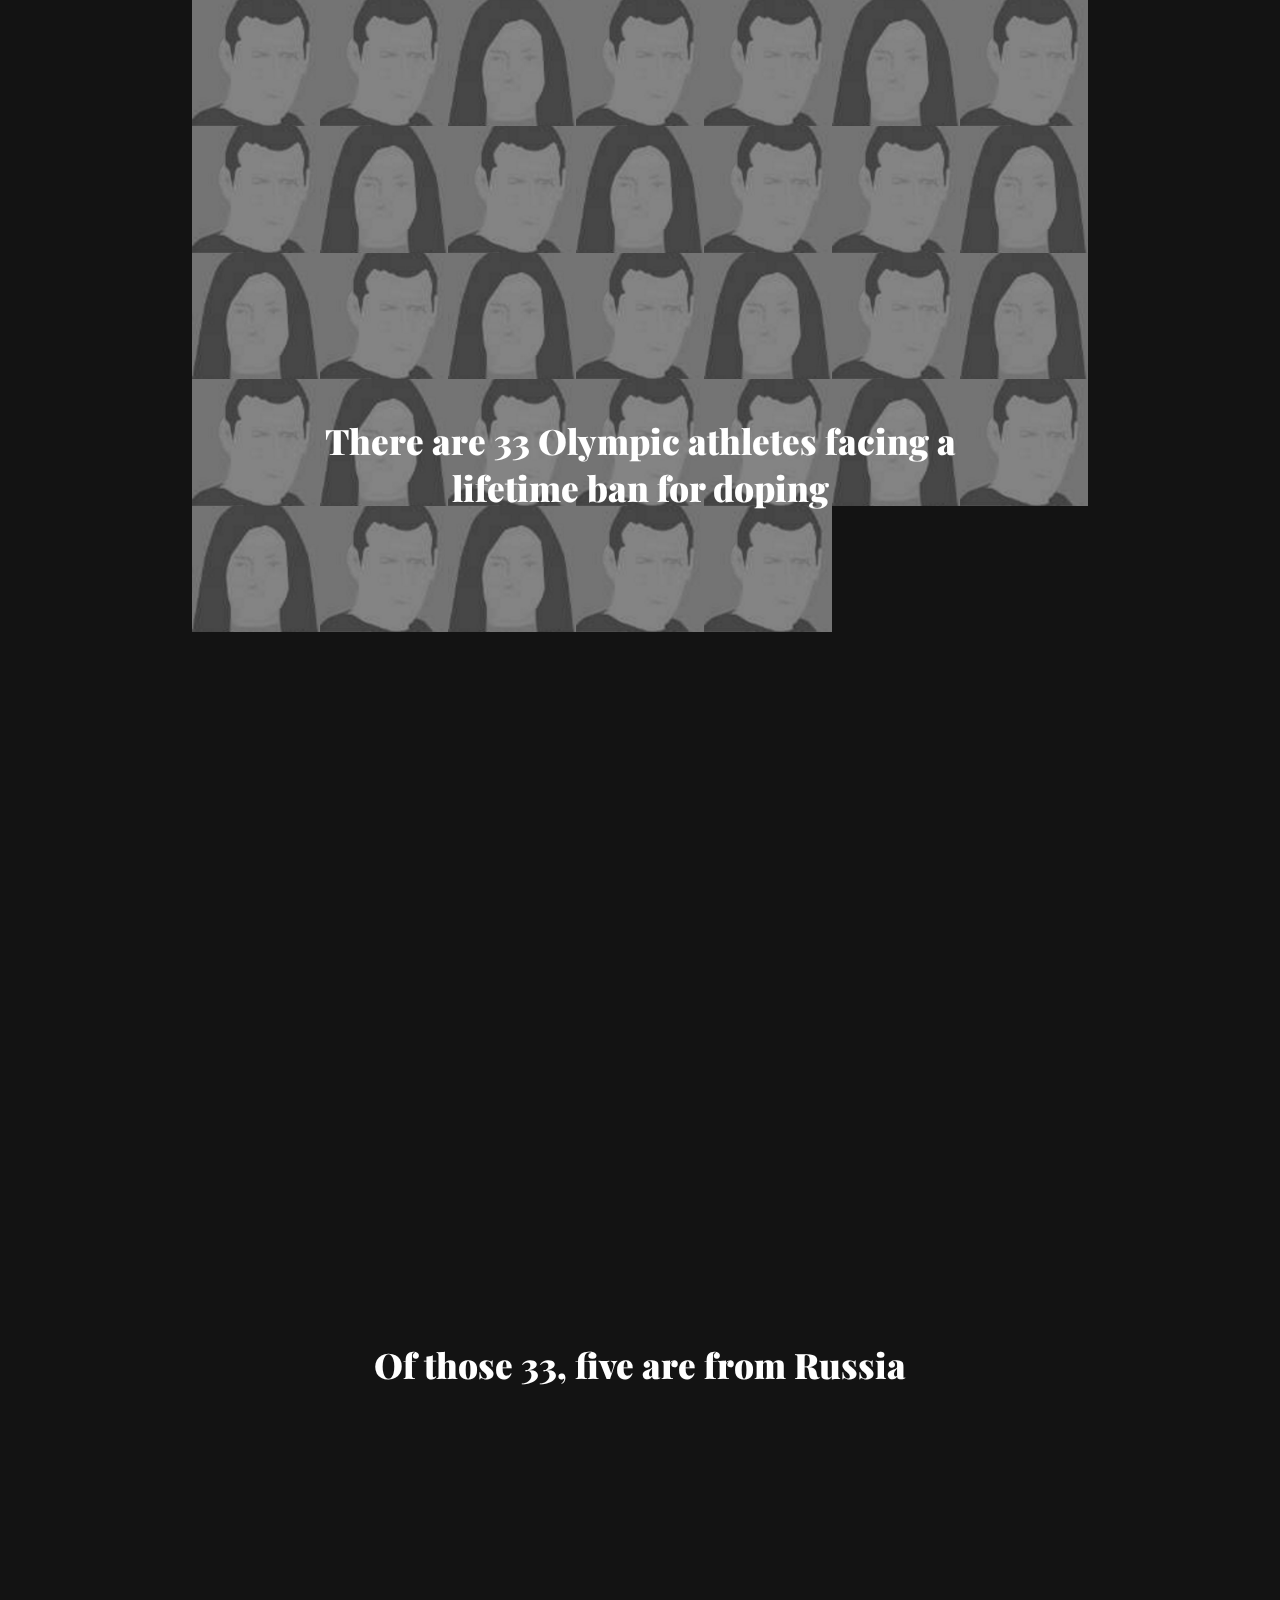
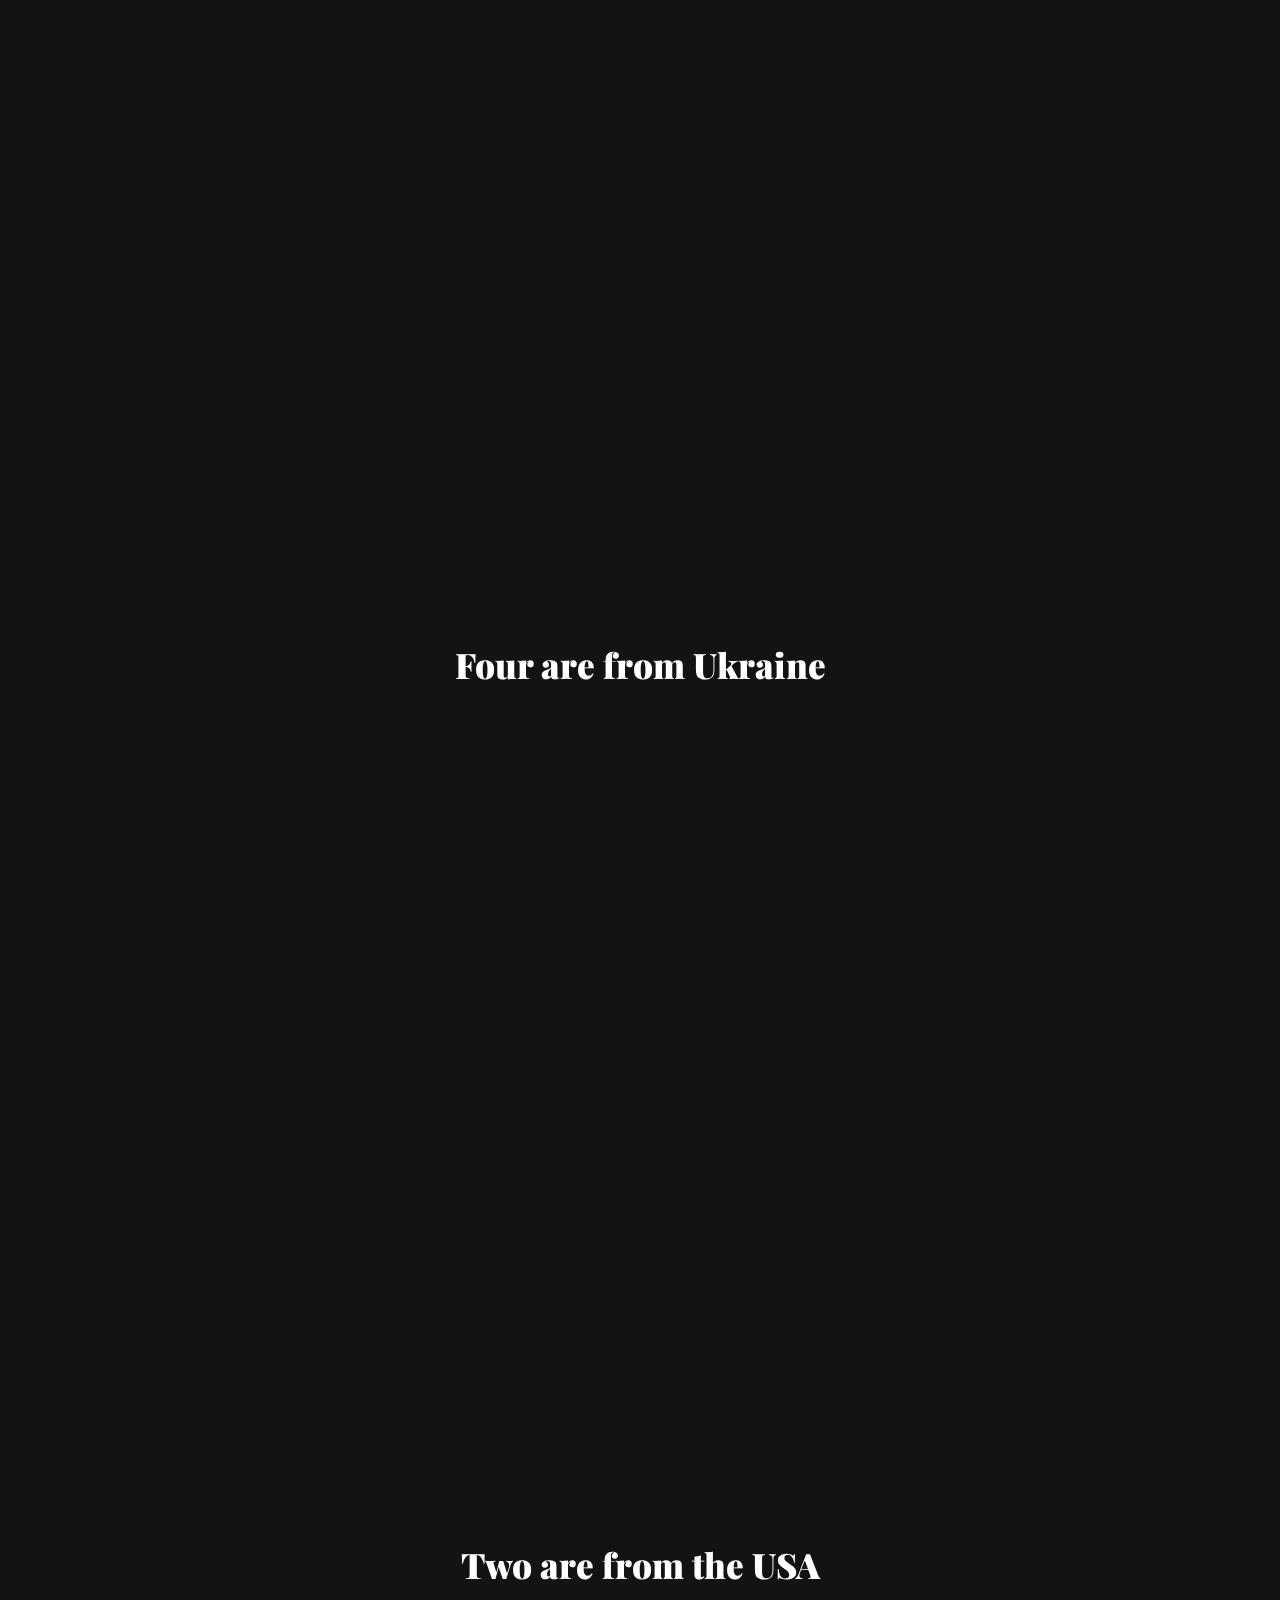
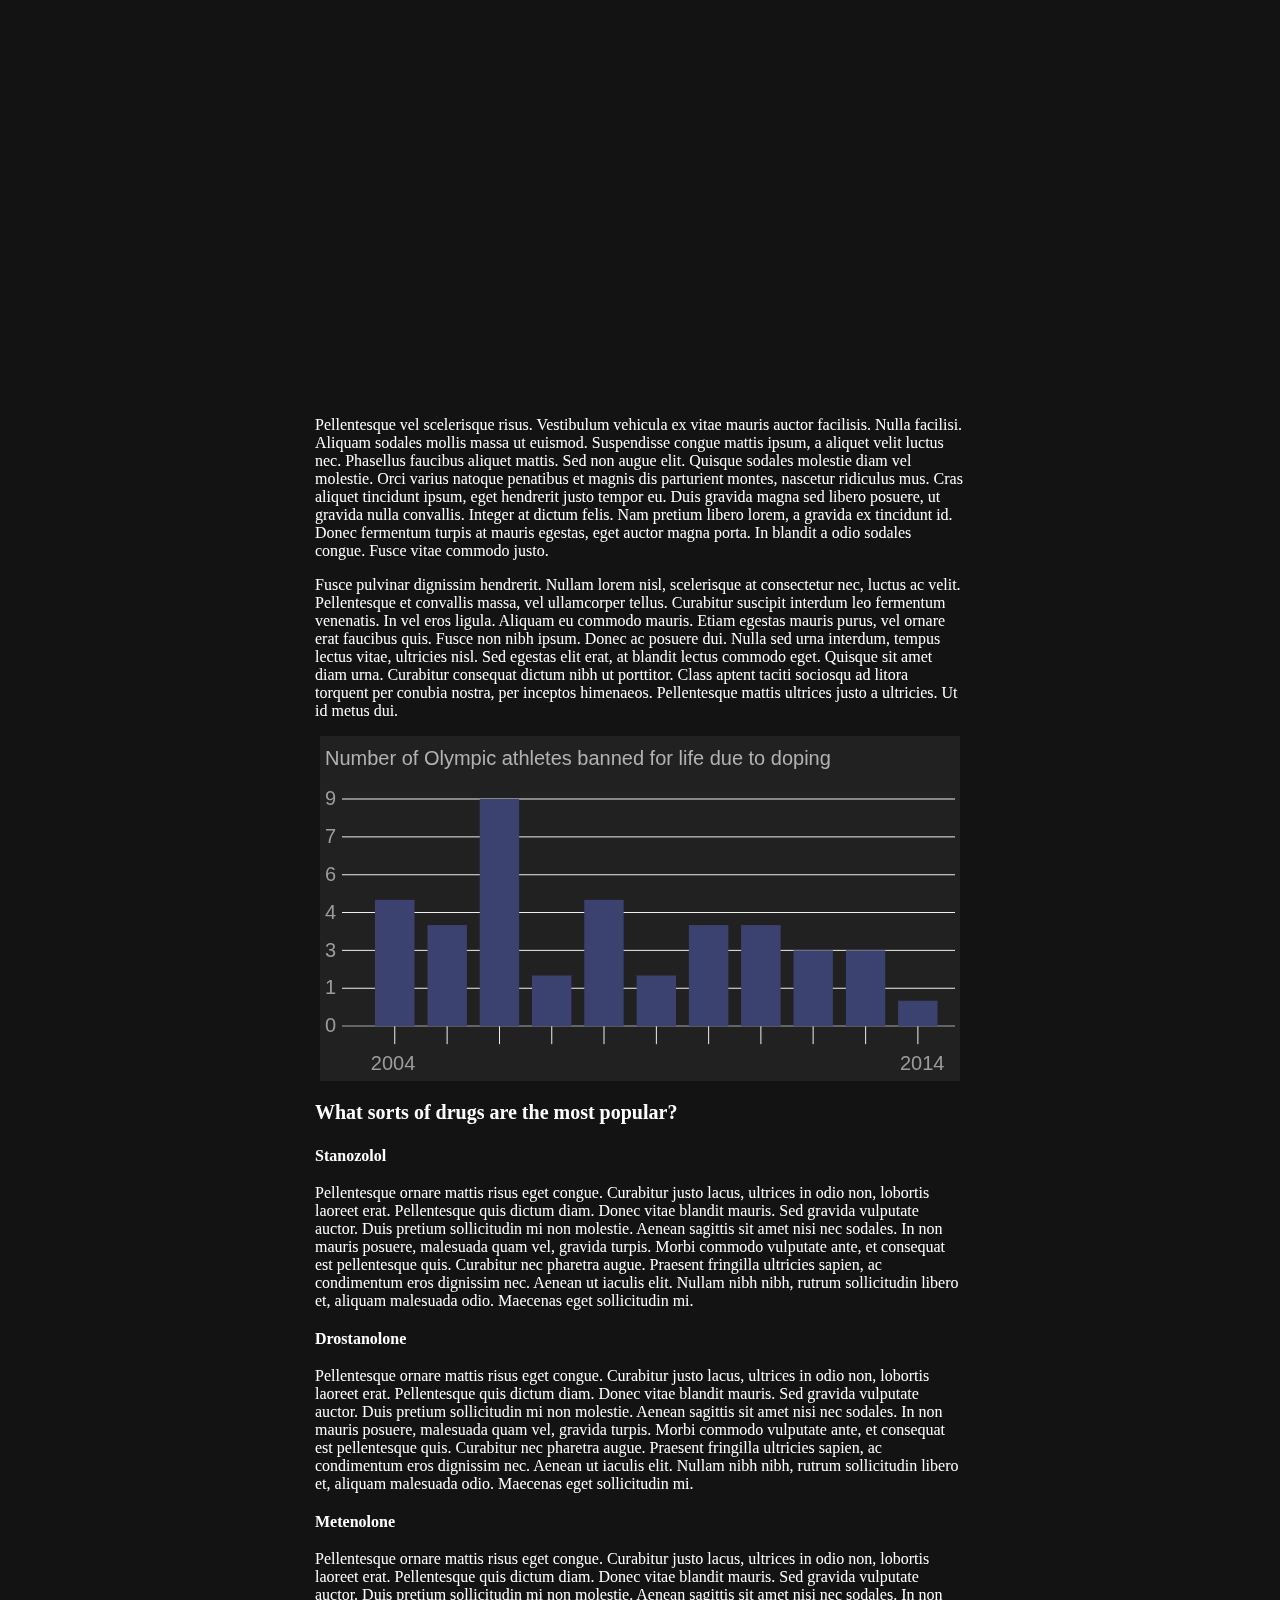
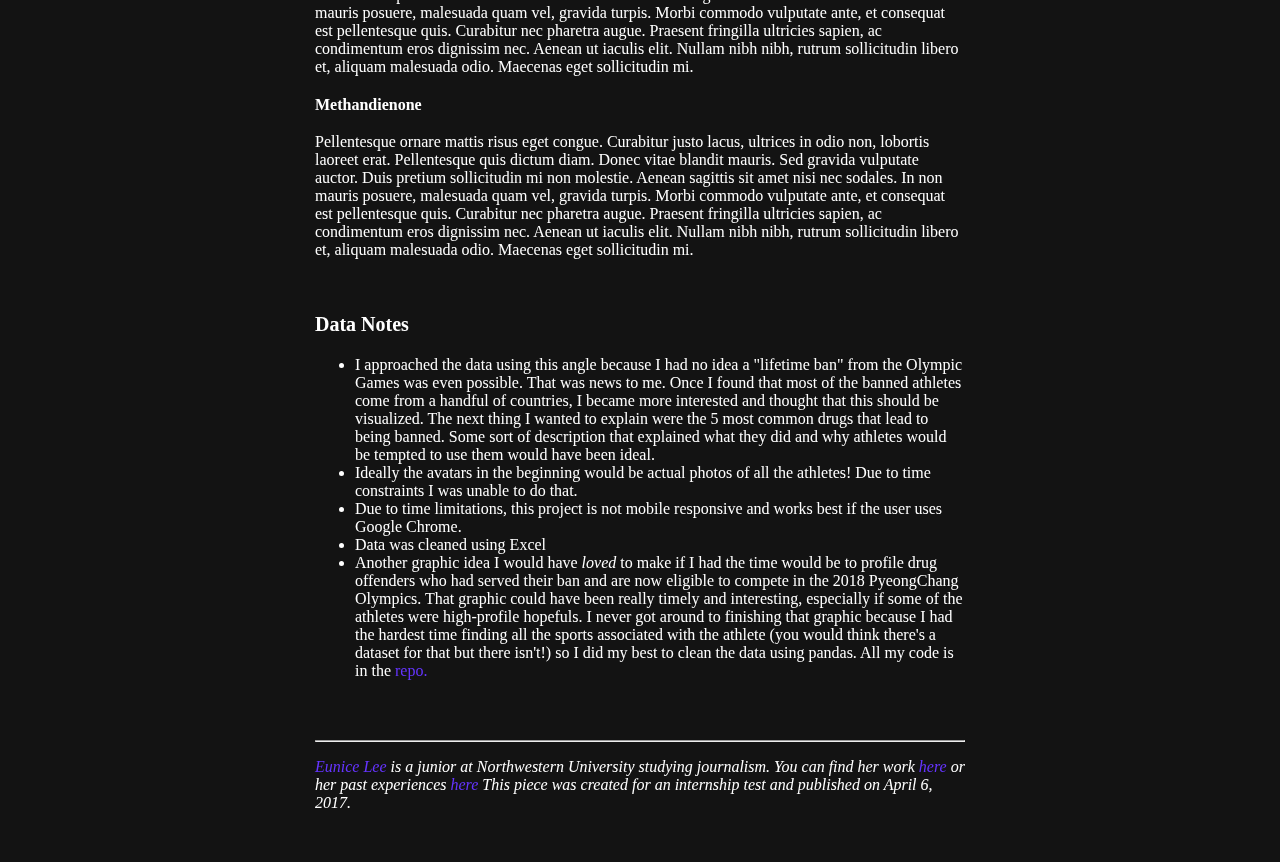
==== commit a813f317: "injest" ====
--- a/index.html
+++ b/index.html
@@ -179,9 +179,9 @@
     <br>
     <h2> Data Notes </h2>
     <ul>
-      <li> Due to time limitations, this project is not mobile responsive and looks best if the user uses Google Chrome. </li>
-      <li> Ideally the avatars would be actual photos of all the athletes! Due to time constraints I was unable to do that. </li>
-      <li> I approached the data using this angle because I had no idea a "lifetime ban" from the Olympic Games was even possible. It was also exciting because I personally like it when data narrows down to a small group of people and patterns. In this case, a handful of countries. After visualizing those countries, the next interesting pattern I saw from the data was the popularity of five drugs in general. Ideally, this is where some really interesting content would provide context as to what sort of help these drugs provide. </li>
+      <li> I approached the data using this angle because I had no idea a "lifetime ban" from the Olympic Games was even possible. That was news to me. Once I found that most of the banned athletes come from a handful of countries, I became more interested and thought that this should be visualized. The next thing I wanted to explain were the 5 most common drugs that lead to being banned. Some sort of description that explained what they did and why athletes would be tempted to use them would have been ideal. </li>
+      <li> Ideally the avatars in the beginning would be actual photos of all the athletes! Due to time constraints I was unable to do that. </li>
+      <li> Due to time limitations, this project is not mobile responsive and works best if the user uses Google Chrome. </li>
       <li> Data was cleaned using Excel </li>
       <li> Another graphic idea I would have <i>loved</i> to make if I had the time would be to profile drug offenders who had served their ban and are now eligible to compete in the 2018 PyeongChang Olympics. That graphic could have been really timely and interesting, especially if some of the athletes were high-profile hopefuls. I never got around to finishing that graphic because I had the hardest time finding all the sports associated with the athlete (you would think there's a dataset for that but there isn't!) so I did my best to clean the data using pandas. All my code is in the <a href="https://github.com/euniceylee/doping-graphic">repo. </a> </li>
     </ul>
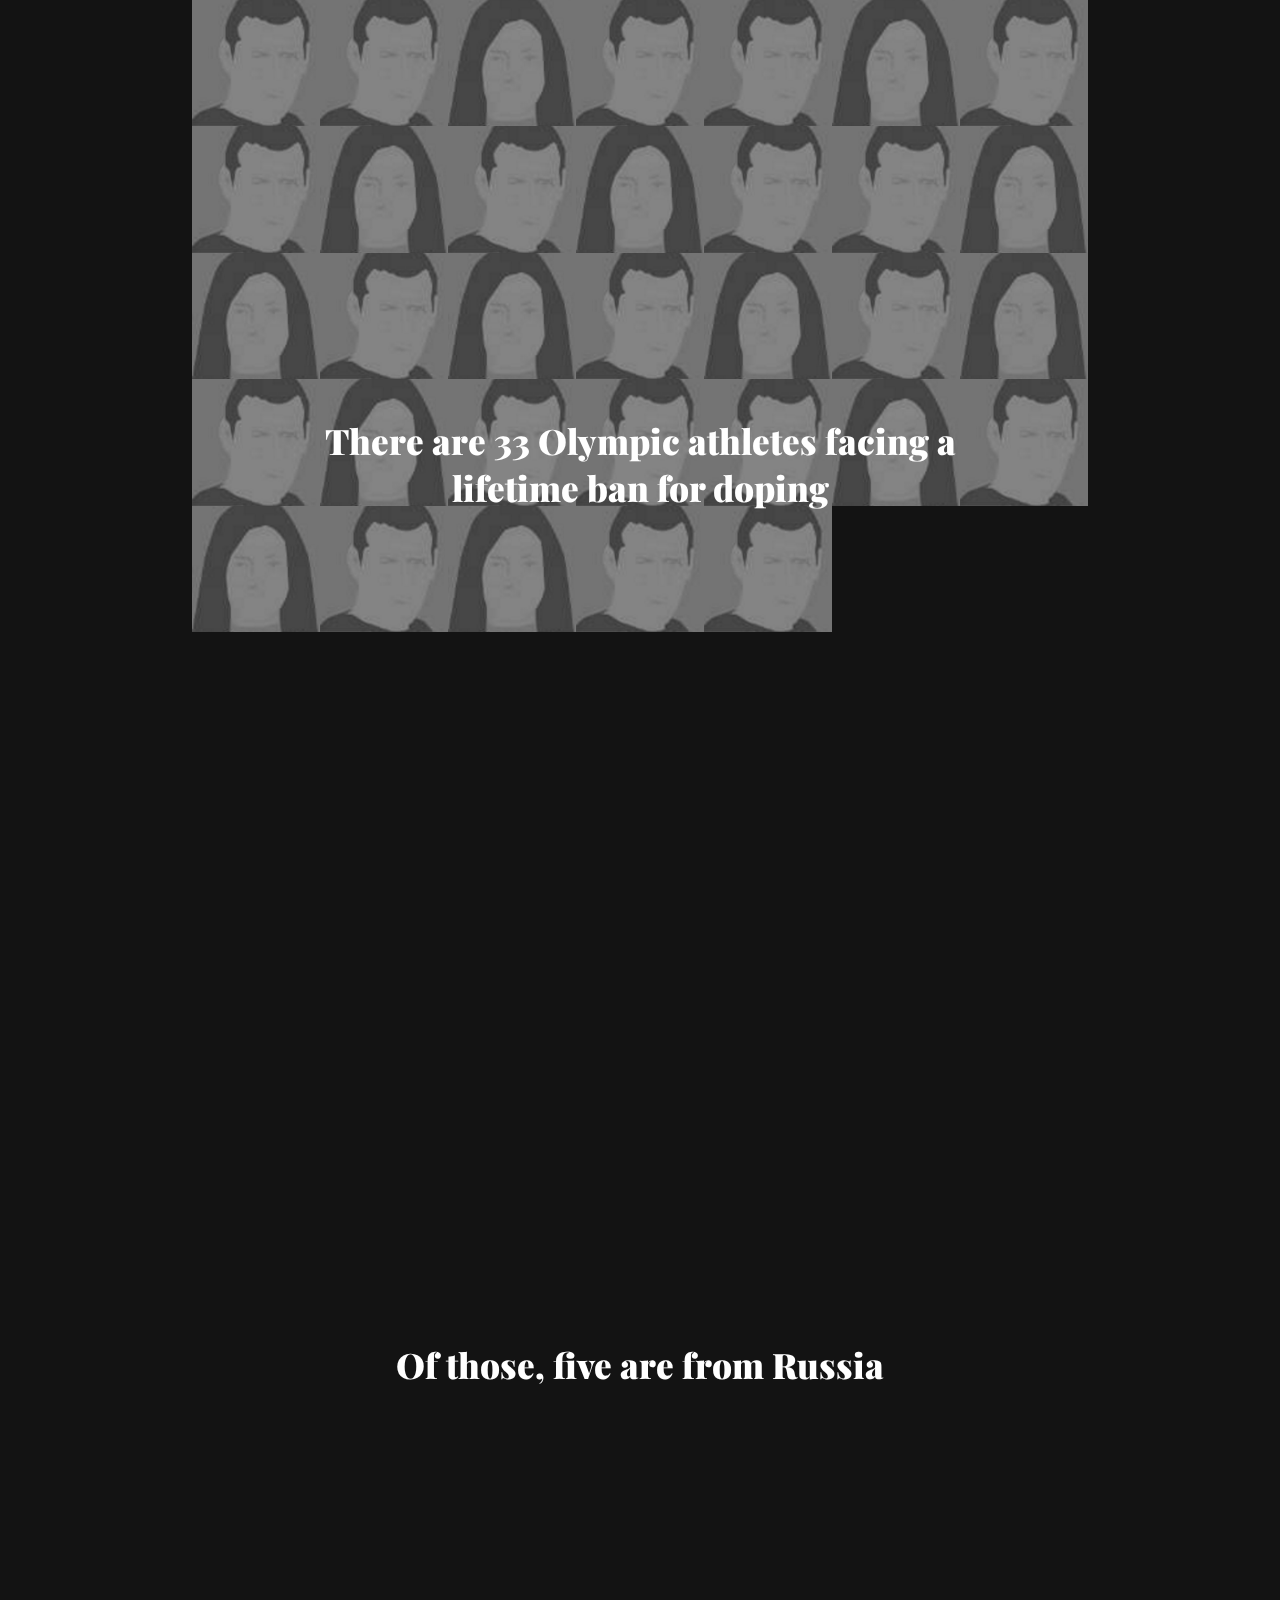
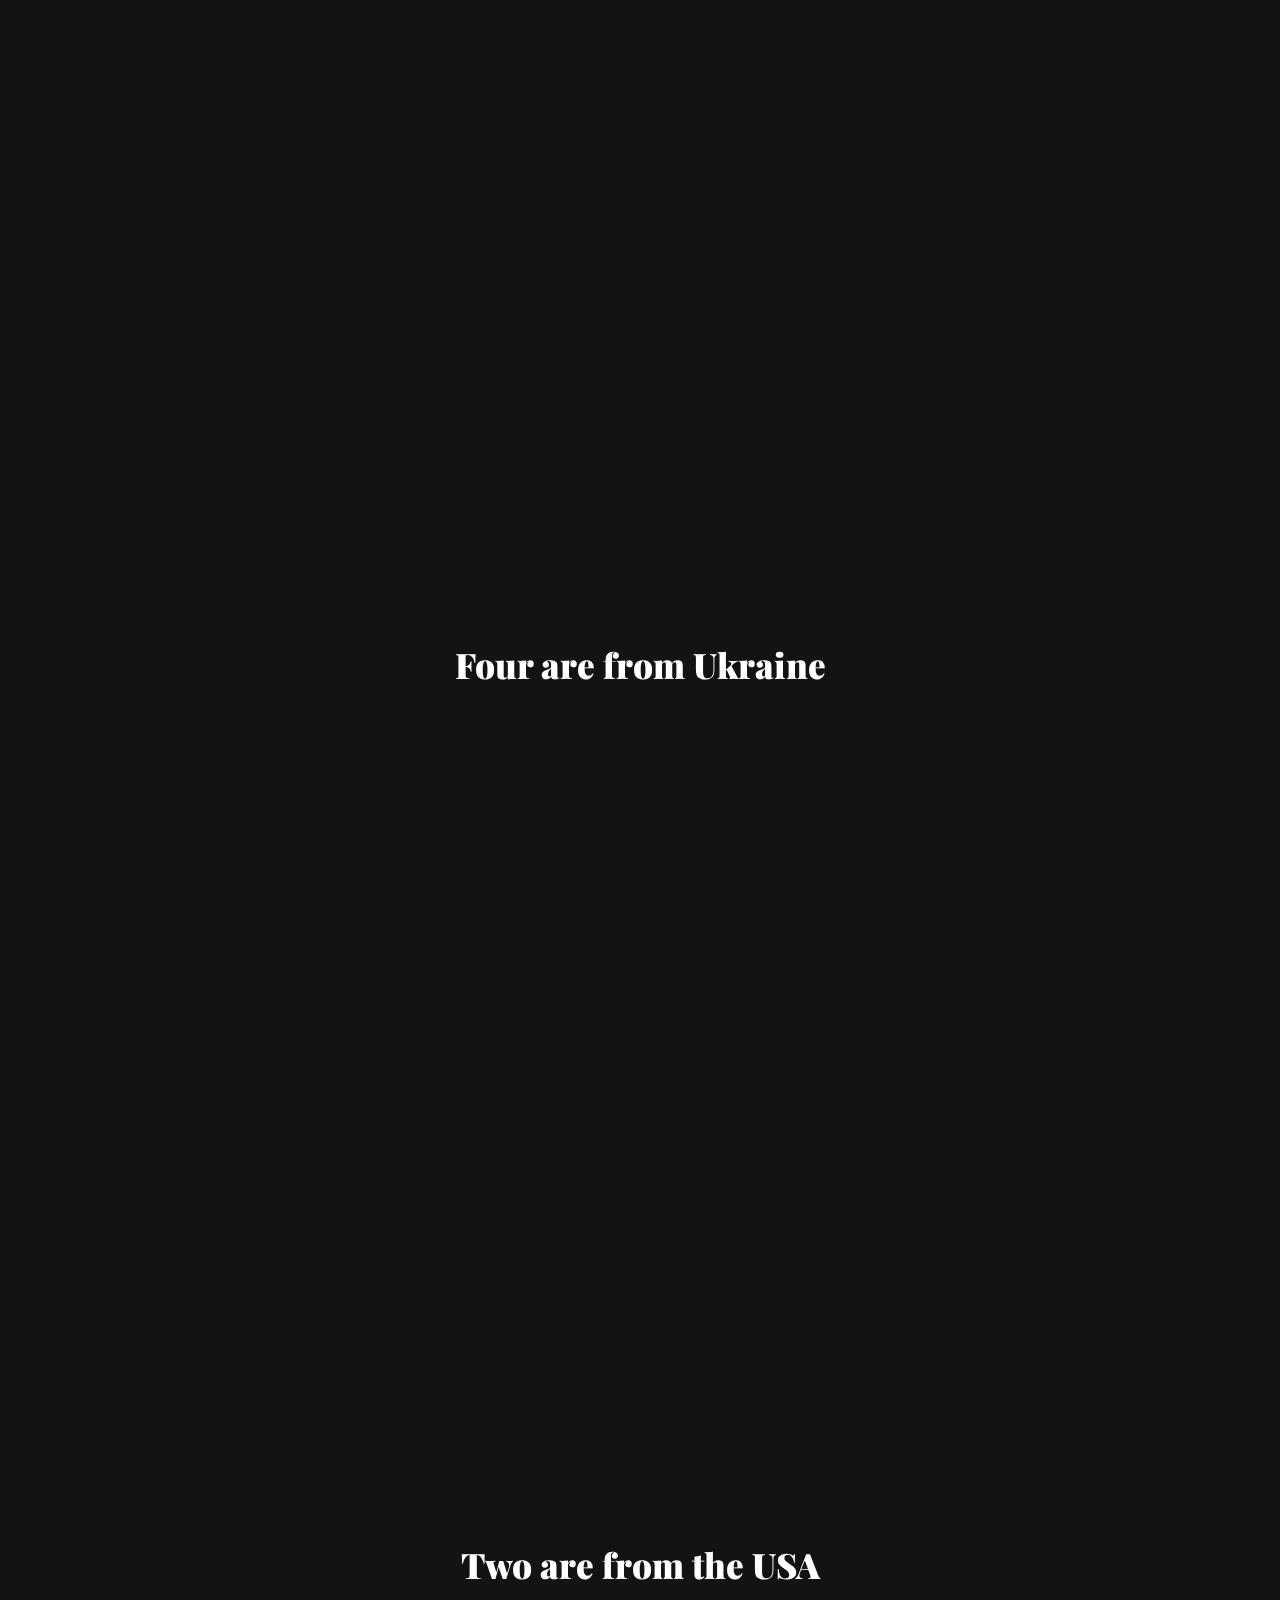
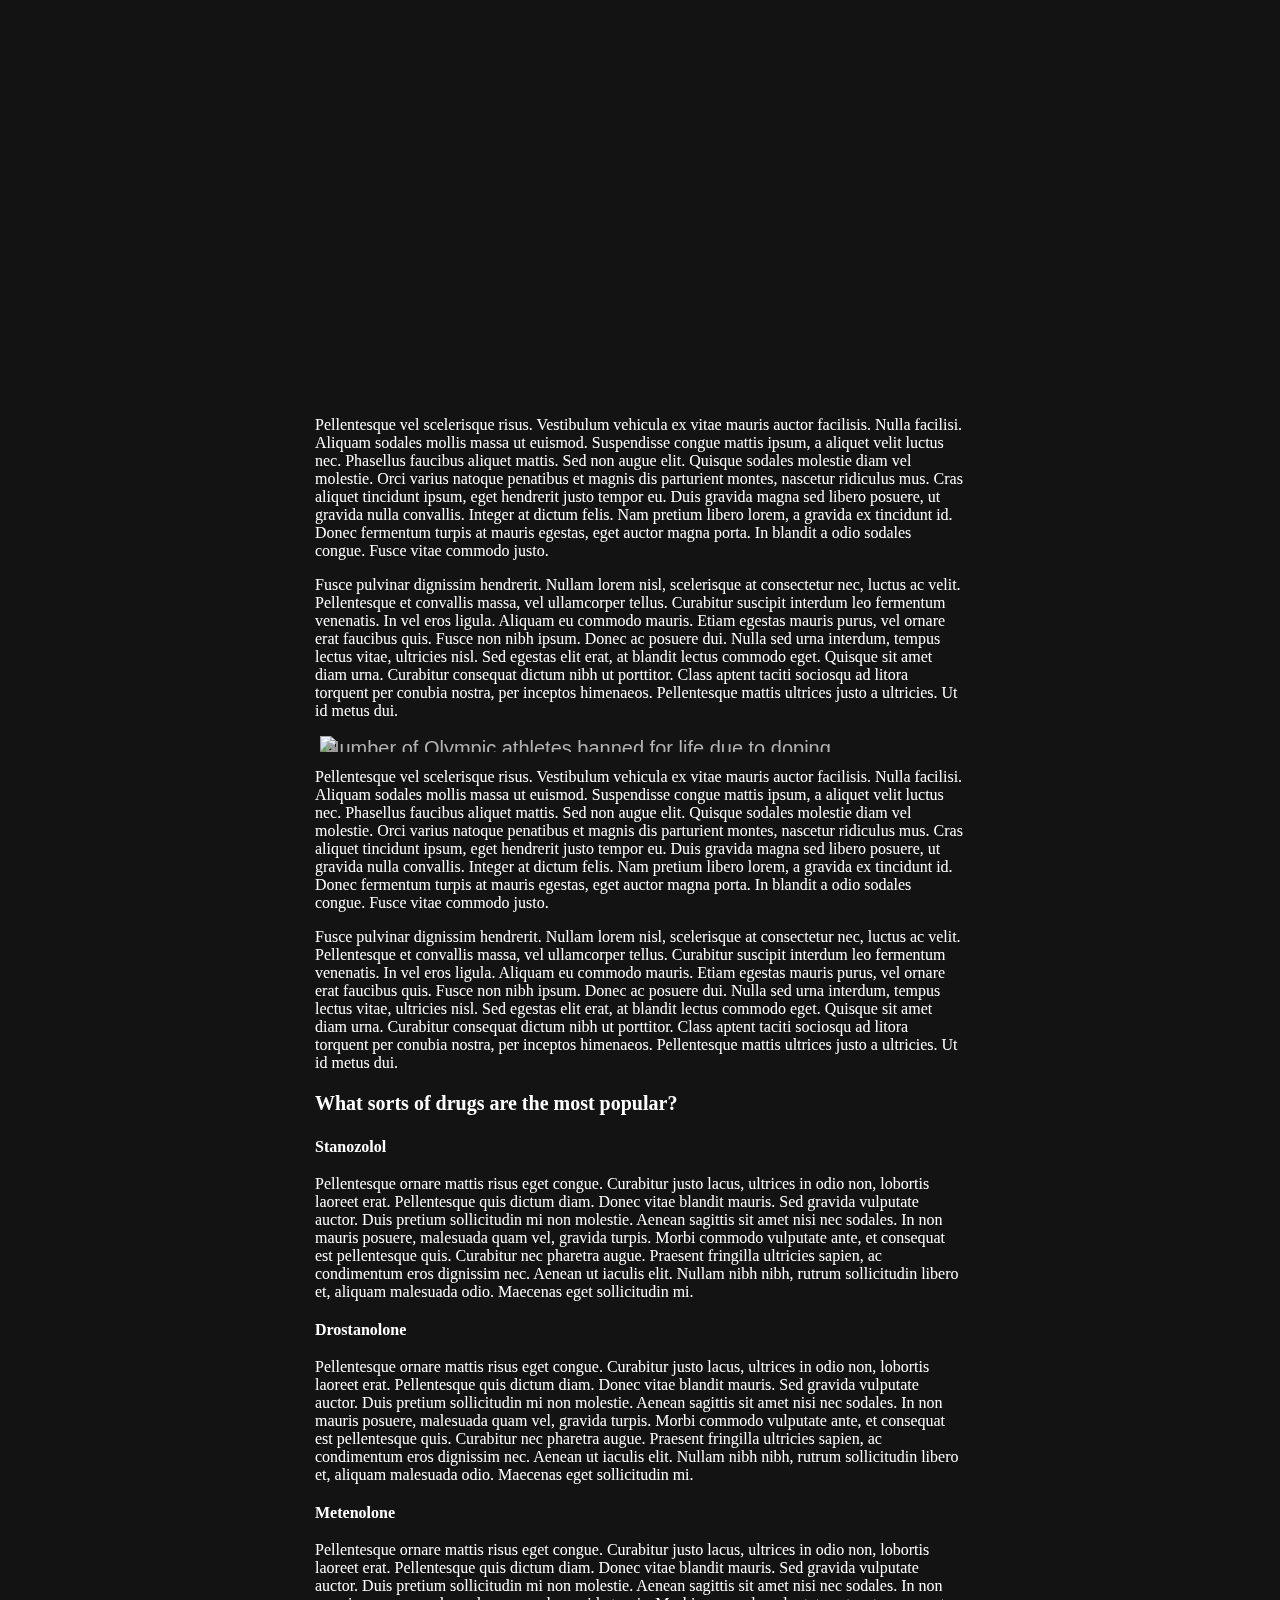
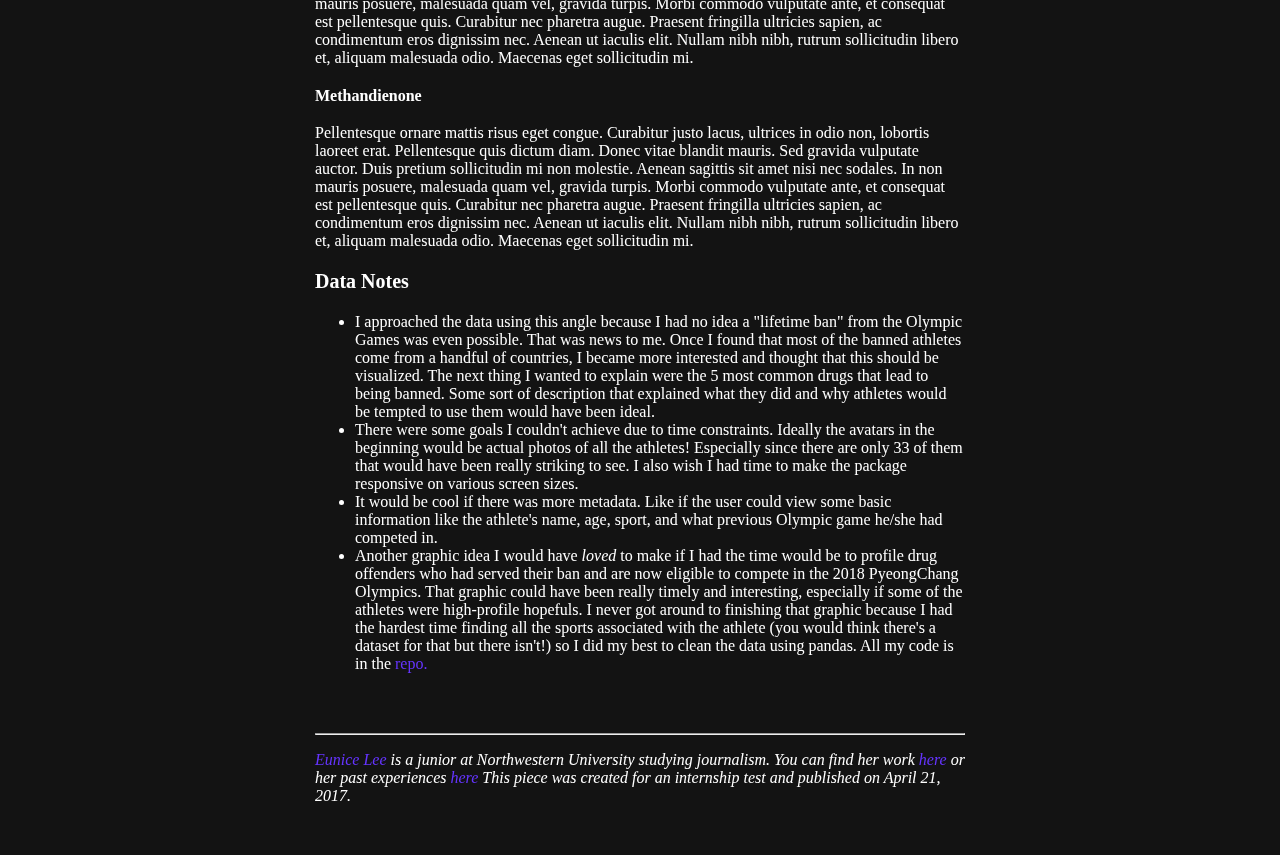
==== commit fc23b3d6: "injest" ====
--- a/index.html
+++ b/index.html
@@ -60,112 +60,113 @@
   <p class='byline'>Published APRIL 6, 2017</p> -->
 
   <section id = "beginning">
-    <h1> There are 33 Olympic athletes facing a lifetime ban for doping</h1>
+    <h1> There are <span> 33</span> Olympic athletes facing a lifetime ban for doping</h1>
   </section>
 
   <section id = "russia">
-      <h1> Of those 33, five are from Russia</h1>
+      <h1> Of those, <span> five</span> are from Russia</h1>
   </section>
 
   <section id = "ukraine">
-    <h1> Four are from Ukraine</h1>
+    <h1> <span>Four</span> are from Ukraine</h1>
   </section>
 
   <section id = "usa">
-    <h1> Two are from the USA</h1>
+    <h1> <span>Two</span> are from the USA</h1>
   </section>
 <section id="text">
 
     <p> Pellentesque vel scelerisque risus. Vestibulum vehicula ex vitae mauris auctor facilisis. Nulla facilisi. Aliquam sodales mollis massa ut euismod. Suspendisse congue mattis ipsum, a aliquet velit luctus nec. Phasellus faucibus aliquet mattis. Sed non augue elit. Quisque sodales molestie diam vel molestie. Orci varius natoque penatibus et magnis dis parturient montes, nascetur ridiculus mus. Cras aliquet tincidunt ipsum, eget hendrerit justo tempor eu. Duis gravida magna sed libero posuere, ut gravida nulla convallis. Integer at dictum felis. Nam pretium libero lorem, a gravida ex tincidunt id. Donec fermentum turpis at mauris egestas, eget auctor magna porta. In blandit a odio sodales congue. Fusce vitae commodo justo.</p>
     <p> Fusce pulvinar dignissim hendrerit. Nullam lorem nisl, scelerisque at consectetur nec, luctus ac velit. Pellentesque et convallis massa, vel ullamcorper tellus. Curabitur suscipit interdum leo fermentum venenatis. In vel eros ligula. Aliquam eu commodo mauris. Etiam egestas mauris purus, vel ornare erat faucibus quis. Fusce non nibh ipsum. Donec ac posuere dui. Nulla sed urna interdum, tempus lectus vitae, ultricies nisl. Sed egestas elit erat, at blandit lectus commodo eget. Quisque sit amet diam urna. Curabitur consequat dictum nibh ut porttitor. Class aptent taciti sociosqu ad litora torquent per conubia nostra, per inceptos himenaeos. Pellentesque mattis ultrices justo a ultricies. Ut id metus dui.</p>
 
+    <div id='g-lifetimebansgraph3-box' class='ai2html'>
+    	<!-- Generated by ai2html v0.60 - 2017-04-07 - 09:41 -->
+    	<!-- ai file: lifetimebansgraph3 -->
 
-      <div id='g-lifetimebansgraph2-box' class='ai2html'>
-      	<!-- Generated by ai2html v0.60 - 2017-04-06 - 20:20 -->
-      	<!-- ai file: lifetimebansgraph2 -->
-
-      	<style type='text/css' media='screen,print'>
-      		.g-artboard {
-      			margin:0 auto;
-      		}
-      	</style>
+    	<style type='text/css' media='screen,print'>
+    		.g-artboard {
+    			margin:0 auto;
+    		}
+    	</style>
 
 
-      	<!-- Artboard: Artboard_1 -->
-      	<div id='g-lifetimebansgraph2-Artboard_1' class='g-artboard g-artboard-v3 ' data-min-width='640'>
-      		<style type='text/css' media='screen,print'>
-      			#g-lifetimebansgraph2-Artboard_1{
-      				position:relative;
-      				overflow:hidden;
-      				width:640px;
-      			}
-      			.g-aiAbs{
-      				position:absolute;
-      			}
-      			.g-aiImg{
-      				display:block;
-      				width:100% !important;
-      			}
-      			#g-lifetimebansgraph2-Artboard_1 p{
-      				font-family:nyt-franklin,arial,helvetica,sans-serif;
-      				font-size:13px;
-      				line-height:18px;
-      				margin:0;
-      			}
-      			#g-lifetimebansgraph2-Artboard_1 .g-aiPstyle0 {
-      				font-size:20px;
-      				line-height:24px;
-      				color:#b2b2b2;
-      			}
-      			#g-lifetimebansgraph2-Artboard_1 .g-aiPstyle1 {
-      				font-size:20px;
-      				line-height:24px;
-      				color:#9c9c9c;
-      			}
-      			.g-aiPtransformed p { white-space: nowrap; }
-      		</style>
-      		<div id='g-lifetimebansgraph2-Artboard_1-graphic'>
-      			<img id='g-ai0-0'
-      				class='g-aiImg'
-      				src='lifetimebansgraph2-Artboard_1.png'
-      				/>
-      			<div id='g-ai0-1' class='g-chartbuilder-export g-aiAbs' style='top:2.8948%;left:0.7813%;'>
-      				<p class='g-aiPstyle0'>Number of Olympic athletes banned for life due to doping</p>
-      			</div>
-      			<div id='g-ai0-2' class='g-chartbuilder-export g-aiAbs' style='top:14.4741%;left:0.7813%;'>
-      				<p class='g-aiPstyle1'>9</p>
-      			</div>
-      			<div id='g-ai0-3' class='g-chartbuilder-export g-aiAbs' style='top:25.4743%;left:0.7813%;'>
-      				<p class='g-aiPstyle1'>7</p>
-      			</div>
-      			<div id='g-ai0-4' class='g-chartbuilder-export g-aiAbs' style='top:36.4746%;left:0.7813%;'>
-      				<p class='g-aiPstyle1'>6</p>
-      			</div>
-      			<div id='g-ai0-5' class='g-chartbuilder-export g-aiAbs' style='top:47.4749%;left:0.7813%;'>
-      				<p class='g-aiPstyle1'>4</p>
-      			</div>
-      			<div id='g-ai0-6' class='g-chartbuilder-export g-aiAbs' style='top:58.4752%;left:0.7813%;'>
-      				<p class='g-aiPstyle1'>3</p>
-      			</div>
-      			<div id='g-ai0-7' class='g-chartbuilder-export g-aiAbs' style='top:69.186%;left:0.7813%;'>
-      				<p class='g-aiPstyle1'>1</p>
-      			</div>
-      			<div id='g-ai0-8' class='g-chartbuilder-export g-aiAbs' style='top:80.1863%;left:0.7813%;'>
-      				<p class='g-aiPstyle1'>0</p>
-      			</div>
-      			<div id='g-ai0-9' class='g-chartbuilder-export g-aiAbs' style='top:91.1865%;left:7.9491%;'>
-      				<p class='g-aiPstyle1'>2004</p>
-      			</div>
-      			<div id='g-ai0-10' class='g-chartbuilder-export g-aiAbs' style='top:91.1865%;left:90.6122%;'>
-      				<p class='g-aiPstyle1'>2014</p>
-      			</div>
-      		</div>
-      	</div>
+    	<!-- Artboard: Artboard_1 -->
+    	<div id='g-lifetimebansgraph3-Artboard_1' class='g-artboard g-artboard-v3 ' data-min-width='640'>
+    		<style type='text/css' media='screen,print'>
+    			#g-lifetimebansgraph3-Artboard_1{
+    				position:relative;
+    				overflow:hidden;
+    				width:640px;
+    			}
+    			.g-aiAbs{
+    				position:absolute;
+    			}
+    			.g-aiImg{
+    				display:block;
+    				width:100% !important;
+    			}
+    			#g-lifetimebansgraph3-Artboard_1 p{
+    				font-family:nyt-franklin,arial,helvetica,sans-serif;
+    				font-size:13px;
+    				line-height:18px;
+    				margin:0;
+    			}
+    			#g-lifetimebansgraph3-Artboard_1 .g-aiPstyle0 {
+    				font-size:20px;
+    				line-height:24px;
+    				color:#b2b2b2;
+    			}
+    			#g-lifetimebansgraph3-Artboard_1 .g-aiPstyle1 {
+    				font-size:20px;
+    				line-height:24px;
+    				color:#9c9c9c;
+    			}
+    			.g-aiPtransformed p { white-space: nowrap; }
+    		</style>
+    		<div id='g-lifetimebansgraph3-Artboard_1-graphic'>
+    			<img id='g-ai0-0'
+    				class='g-aiImg'
+    				src='lifetimebansgraph3-Artboard_1.png'
+    				/>
+    			<div id='g-ai0-1' class='g-chartbuilder-export g-aiAbs' style='top:2.8948%;left:0.7813%;'>
+    				<p class='g-aiPstyle0'>Number of Olympic athletes banned for life due to doping</p>
+    			</div>
+    			<div id='g-ai0-2' class='g-chartbuilder-export g-aiAbs' style='top:14.4741%;left:0.7813%;'>
+    				<p class='g-aiPstyle1'>9</p>
+    			</div>
+    			<div id='g-ai0-3' class='g-chartbuilder-export g-aiAbs' style='top:25.4743%;left:0.7813%;'>
+    				<p class='g-aiPstyle1'>7</p>
+    			</div>
+    			<div id='g-ai0-4' class='g-chartbuilder-export g-aiAbs' style='top:36.4746%;left:0.7813%;'>
+    				<p class='g-aiPstyle1'>6</p>
+    			</div>
+    			<div id='g-ai0-5' class='g-chartbuilder-export g-aiAbs' style='top:47.4749%;left:0.7813%;'>
+    				<p class='g-aiPstyle1'>4</p>
+    			</div>
+    			<div id='g-ai0-6' class='g-chartbuilder-export g-aiAbs' style='top:58.4752%;left:0.7813%;'>
+    				<p class='g-aiPstyle1'>3</p>
+    			</div>
+    			<div id='g-ai0-7' class='g-chartbuilder-export g-aiAbs' style='top:69.186%;left:0.7813%;'>
+    				<p class='g-aiPstyle1'>1</p>
+    			</div>
+    			<div id='g-ai0-8' class='g-chartbuilder-export g-aiAbs' style='top:80.1863%;left:0.7813%;'>
+    				<p class='g-aiPstyle1'>0</p>
+    			</div>
+    			<div id='g-ai0-9' class='g-chartbuilder-export g-aiAbs' style='top:91.1865%;left:7.9491%;'>
+    				<p class='g-aiPstyle1'>2004</p>
+    			</div>
+    			<div id='g-ai0-10' class='g-chartbuilder-export g-aiAbs' style='top:91.1865%;left:90.6122%;'>
+    				<p class='g-aiPstyle1'>2014</p>
+    			</div>
+    		</div>
+    	</div>
 
 
-      	<!-- End ai2html - 2017-04-06 - 20:20 -->
-      </div>
+    	<!-- End ai2html - 2017-04-07 - 09:41 -->
+    </div>
 
+    <p> Pellentesque vel scelerisque risus. Vestibulum vehicula ex vitae mauris auctor facilisis. Nulla facilisi. Aliquam sodales mollis massa ut euismod. Suspendisse congue mattis ipsum, a aliquet velit luctus nec. Phasellus faucibus aliquet mattis. Sed non augue elit. Quisque sodales molestie diam vel molestie. Orci varius natoque penatibus et magnis dis parturient montes, nascetur ridiculus mus. Cras aliquet tincidunt ipsum, eget hendrerit justo tempor eu. Duis gravida magna sed libero posuere, ut gravida nulla convallis. Integer at dictum felis. Nam pretium libero lorem, a gravida ex tincidunt id. Donec fermentum turpis at mauris egestas, eget auctor magna porta. In blandit a odio sodales congue. Fusce vitae commodo justo.</p>
+    <p> Fusce pulvinar dignissim hendrerit. Nullam lorem nisl, scelerisque at consectetur nec, luctus ac velit. Pellentesque et convallis massa, vel ullamcorper tellus. Curabitur suscipit interdum leo fermentum venenatis. In vel eros ligula. Aliquam eu commodo mauris. Etiam egestas mauris purus, vel ornare erat faucibus quis. Fusce non nibh ipsum. Donec ac posuere dui. Nulla sed urna interdum, tempus lectus vitae, ultricies nisl. Sed egestas elit erat, at blandit lectus commodo eget. Quisque sit amet diam urna. Curabitur consequat dictum nibh ut porttitor. Class aptent taciti sociosqu ad litora torquent per conubia nostra, per inceptos himenaeos. Pellentesque mattis ultrices justo a ultricies. Ut id metus dui.</p>
 
     <h2> What sorts of drugs are the most popular? </h2>
       <h3> Stanozolol </h3>
@@ -176,20 +177,18 @@
       <p>Pellentesque ornare mattis risus eget congue. Curabitur justo lacus, ultrices in odio non, lobortis laoreet erat. Pellentesque quis dictum diam. Donec vitae blandit mauris. Sed gravida vulputate auctor. Duis pretium sollicitudin mi non molestie. Aenean sagittis sit amet nisi nec sodales. In non mauris posuere, malesuada quam vel, gravida turpis. Morbi commodo vulputate ante, et consequat est pellentesque quis. Curabitur nec pharetra augue. Praesent fringilla ultricies sapien, ac condimentum eros dignissim nec. Aenean ut iaculis elit. Nullam nibh nibh, rutrum sollicitudin libero et, aliquam malesuada odio. Maecenas eget sollicitudin mi.</p>
       <h3> Methandienone </h3>
       <p>Pellentesque ornare mattis risus eget congue. Curabitur justo lacus, ultrices in odio non, lobortis laoreet erat. Pellentesque quis dictum diam. Donec vitae blandit mauris. Sed gravida vulputate auctor. Duis pretium sollicitudin mi non molestie. Aenean sagittis sit amet nisi nec sodales. In non mauris posuere, malesuada quam vel, gravida turpis. Morbi commodo vulputate ante, et consequat est pellentesque quis. Curabitur nec pharetra augue. Praesent fringilla ultricies sapien, ac condimentum eros dignissim nec. Aenean ut iaculis elit. Nullam nibh nibh, rutrum sollicitudin libero et, aliquam malesuada odio. Maecenas eget sollicitudin mi.</p>
-    <br>
     <h2> Data Notes </h2>
     <ul>
       <li> I approached the data using this angle because I had no idea a "lifetime ban" from the Olympic Games was even possible. That was news to me. Once I found that most of the banned athletes come from a handful of countries, I became more interested and thought that this should be visualized. The next thing I wanted to explain were the 5 most common drugs that lead to being banned. Some sort of description that explained what they did and why athletes would be tempted to use them would have been ideal. </li>
-      <li> Ideally the avatars in the beginning would be actual photos of all the athletes! Due to time constraints I was unable to do that. </li>
-      <li> Due to time limitations, this project is not mobile responsive and works best if the user uses Google Chrome. </li>
-      <li> Data was cleaned using Excel </li>
+      <li> There were some goals I couldn't achieve due to time constraints. Ideally the avatars in the beginning would be actual photos of all the athletes! Especially since there are only 33 of them that would have been really striking to see. I also wish I had time to make the package responsive on various screen sizes. </li>
+      <li> It would be cool if there was more metadata. Like if the user could view some basic information like the athlete's name, age, sport, and what previous Olympic game he/she had competed in. </li>
       <li> Another graphic idea I would have <i>loved</i> to make if I had the time would be to profile drug offenders who had served their ban and are now eligible to compete in the 2018 PyeongChang Olympics. That graphic could have been really timely and interesting, especially if some of the athletes were high-profile hopefuls. I never got around to finishing that graphic because I had the hardest time finding all the sports associated with the athlete (you would think there's a dataset for that but there isn't!) so I did my best to clean the data using pandas. All my code is in the <a href="https://github.com/euniceylee/doping-graphic">repo. </a> </li>
     </ul>
     <br>
     <br>
     <!--Author -->
     <hr>
-    <p><i> <a href="www.euniceylee.github.io" target = " ">Eunice Lee</a> is a junior at Northwestern University studying journalism. You can find her work <a href="euniceylee.github.io" target = " ">here</a> or her past experiences <a href="linkedin.com/in/euniceyounglee">here</a> This piece was created for an internship test and published on April 6, 2017.</p>
+    <p><i> <a href="www.euniceylee.github.io" target = " ">Eunice Lee</a> is a junior at Northwestern University studying journalism. You can find her work <a href="euniceylee.github.io" target = " ">here</a> or her past experiences <a href="linkedin.com/in/euniceyounglee">here</a> This piece was created for an internship test and published on April 21, 2017.</p>
     </div>
 </section>
   </div>
